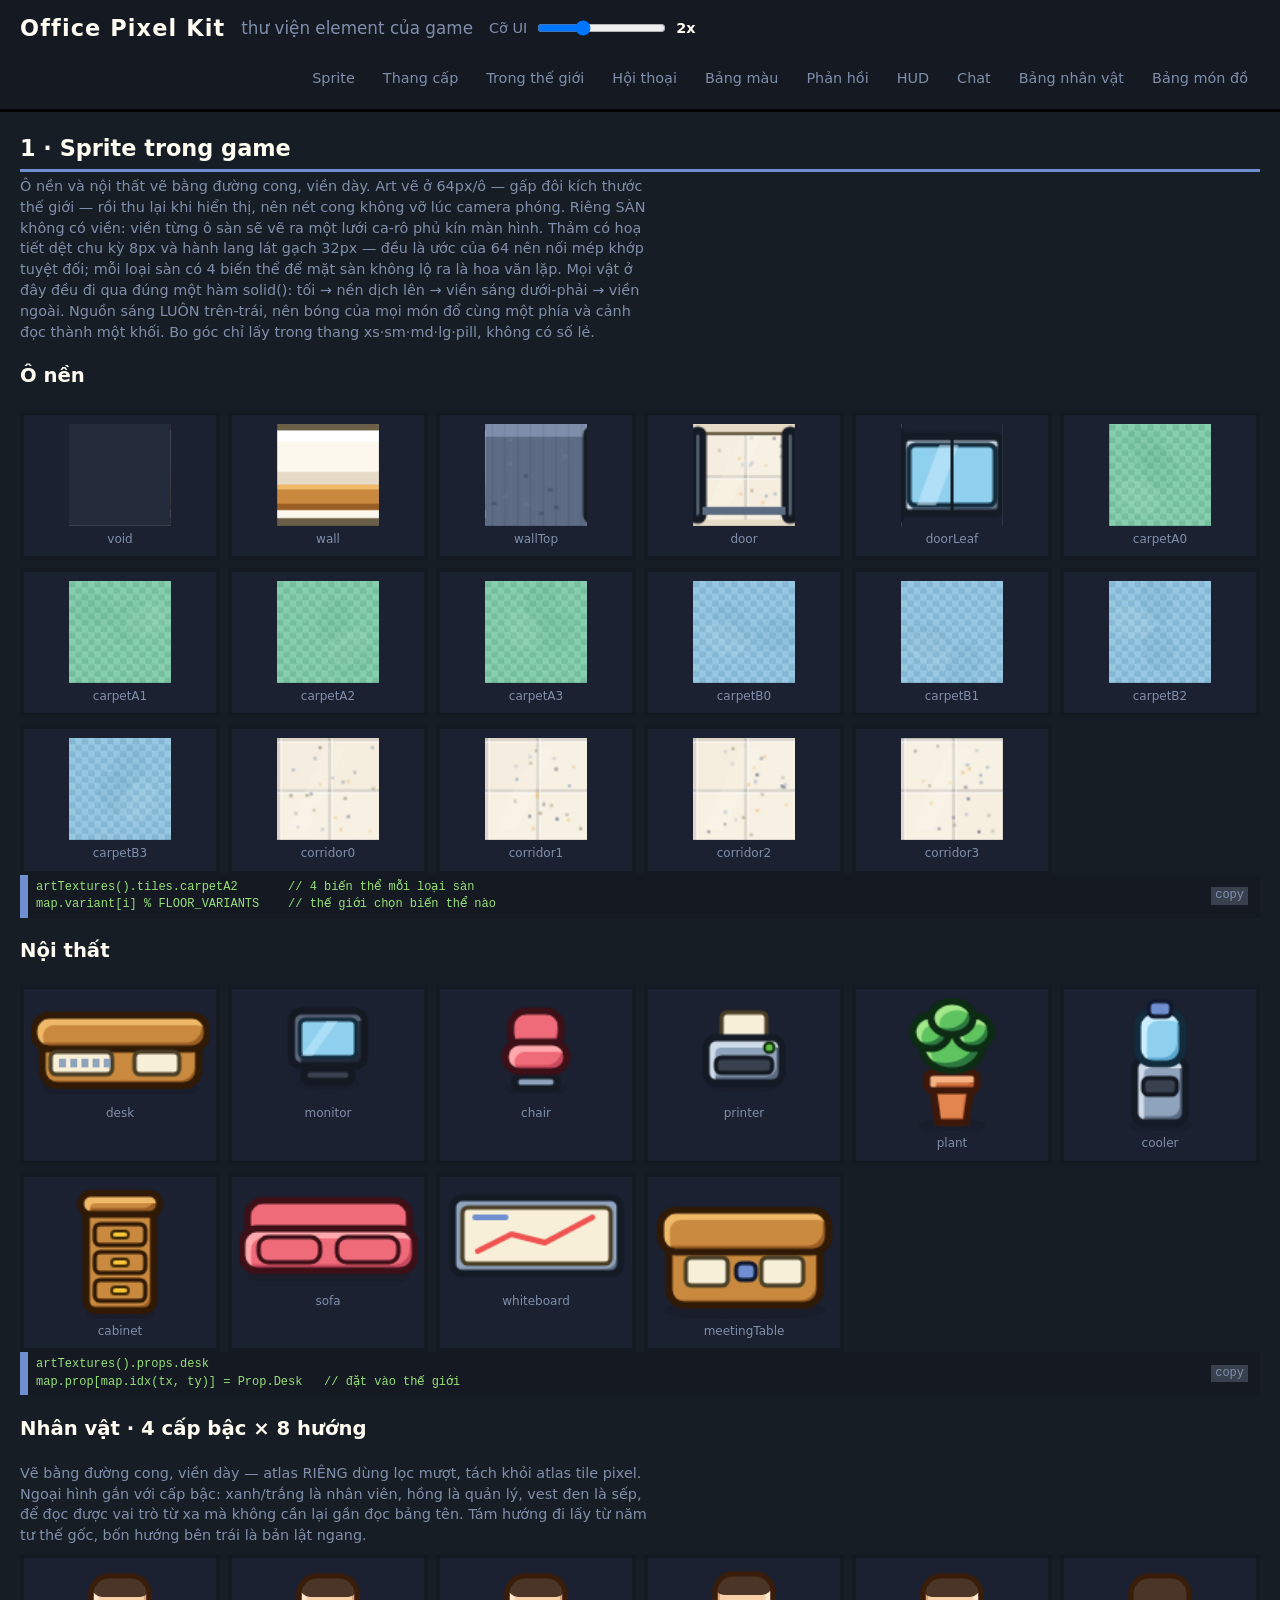
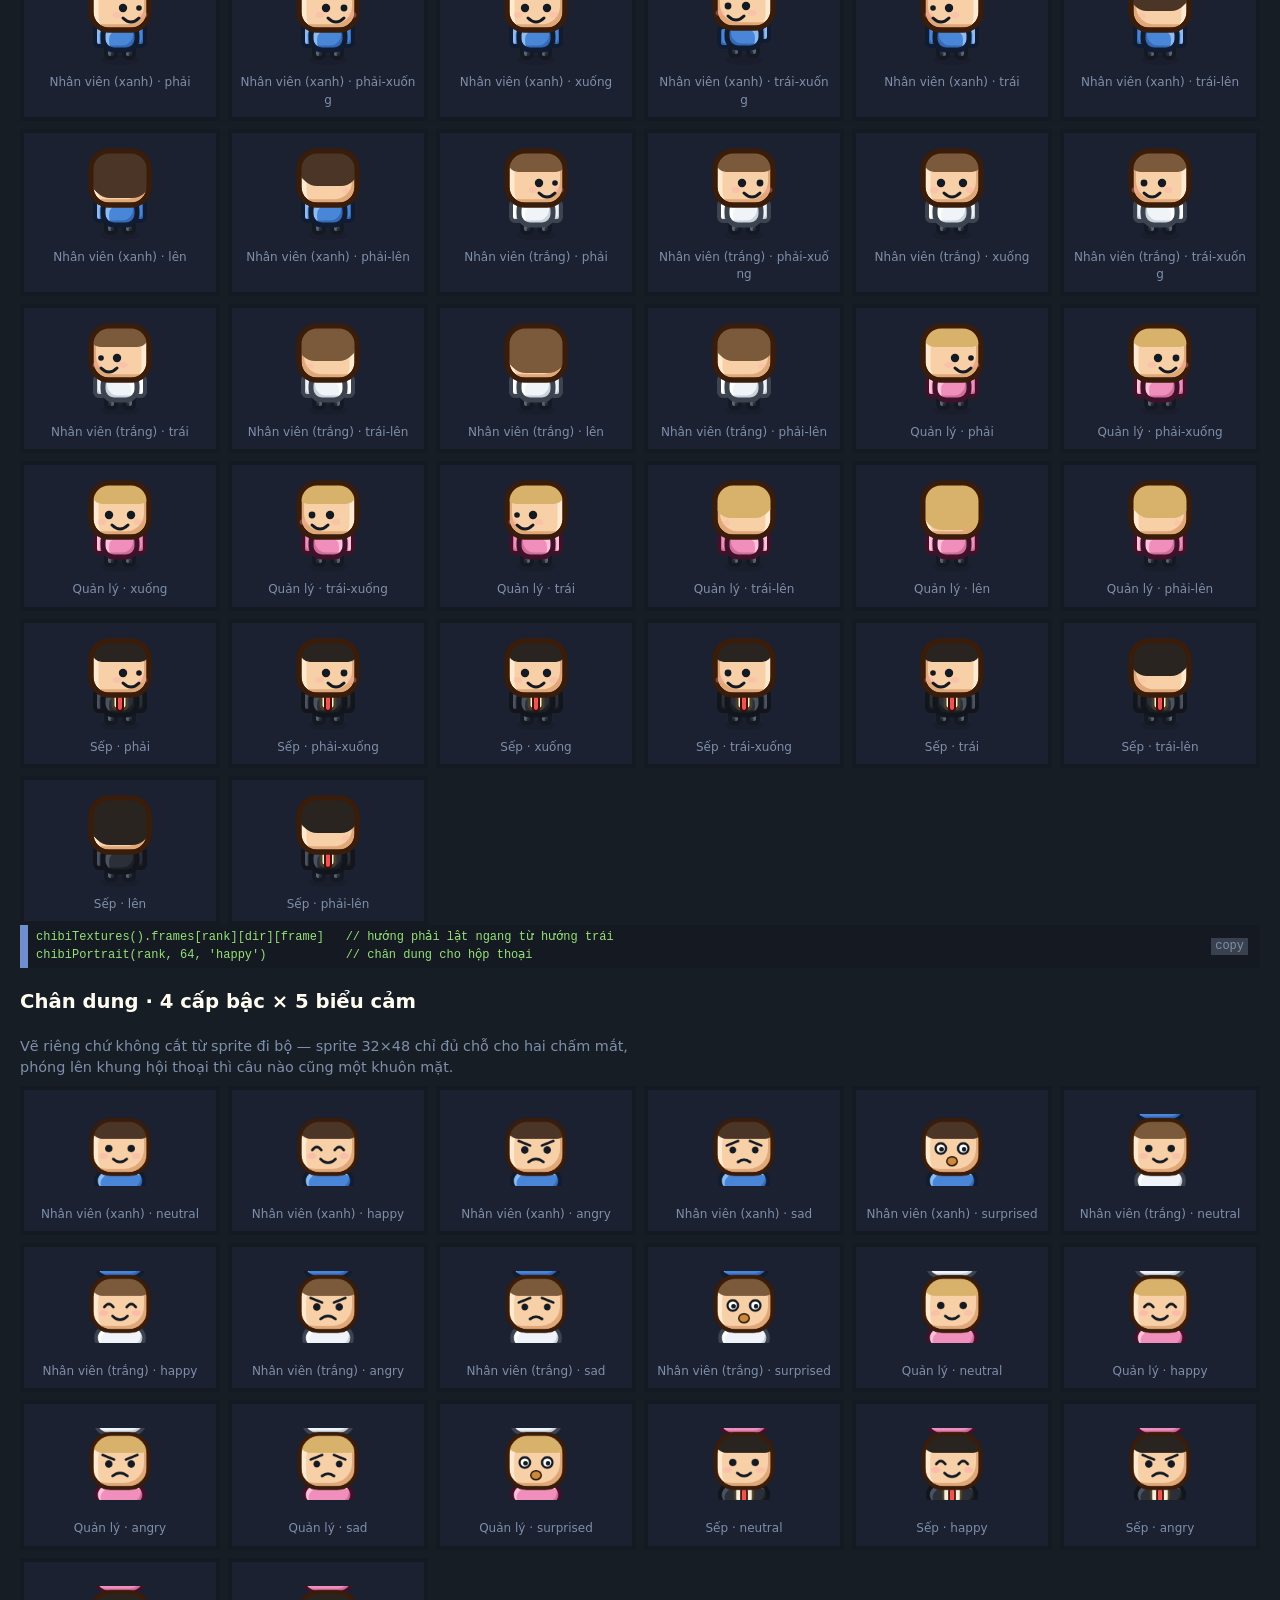
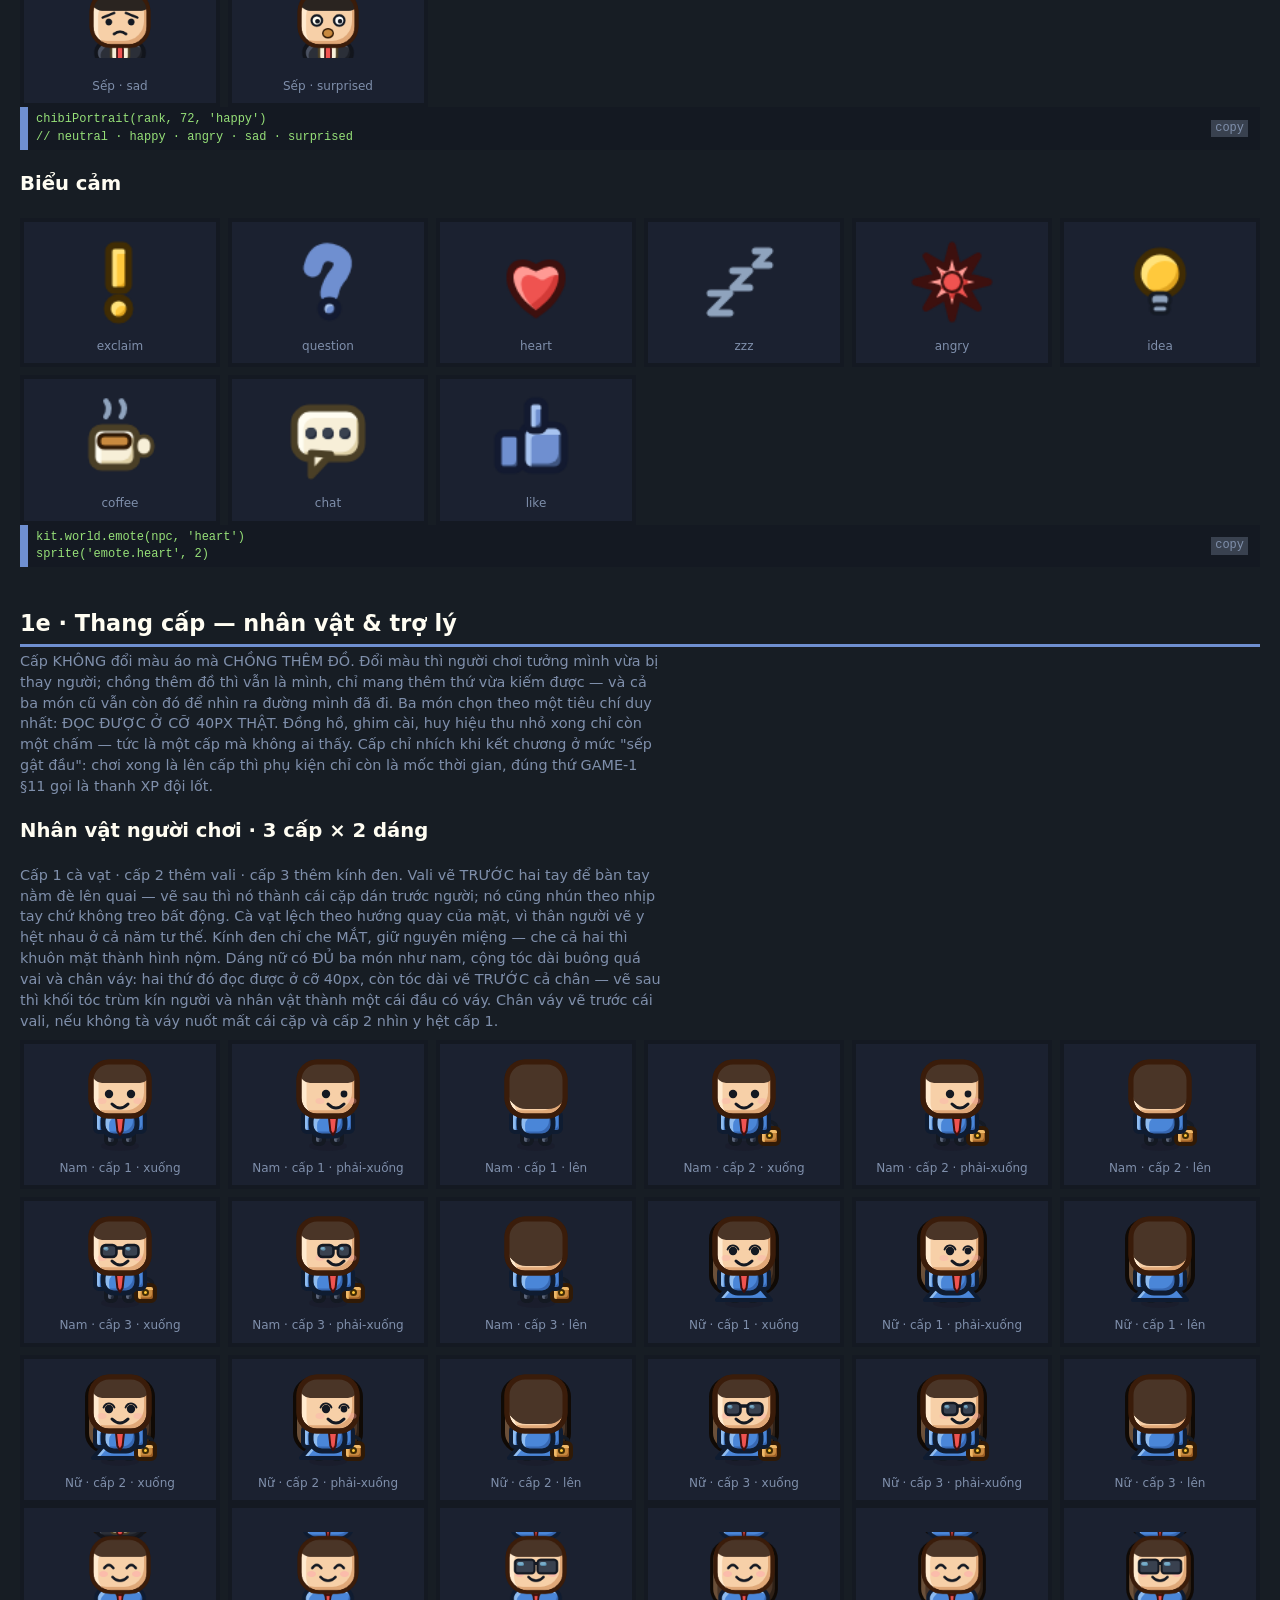
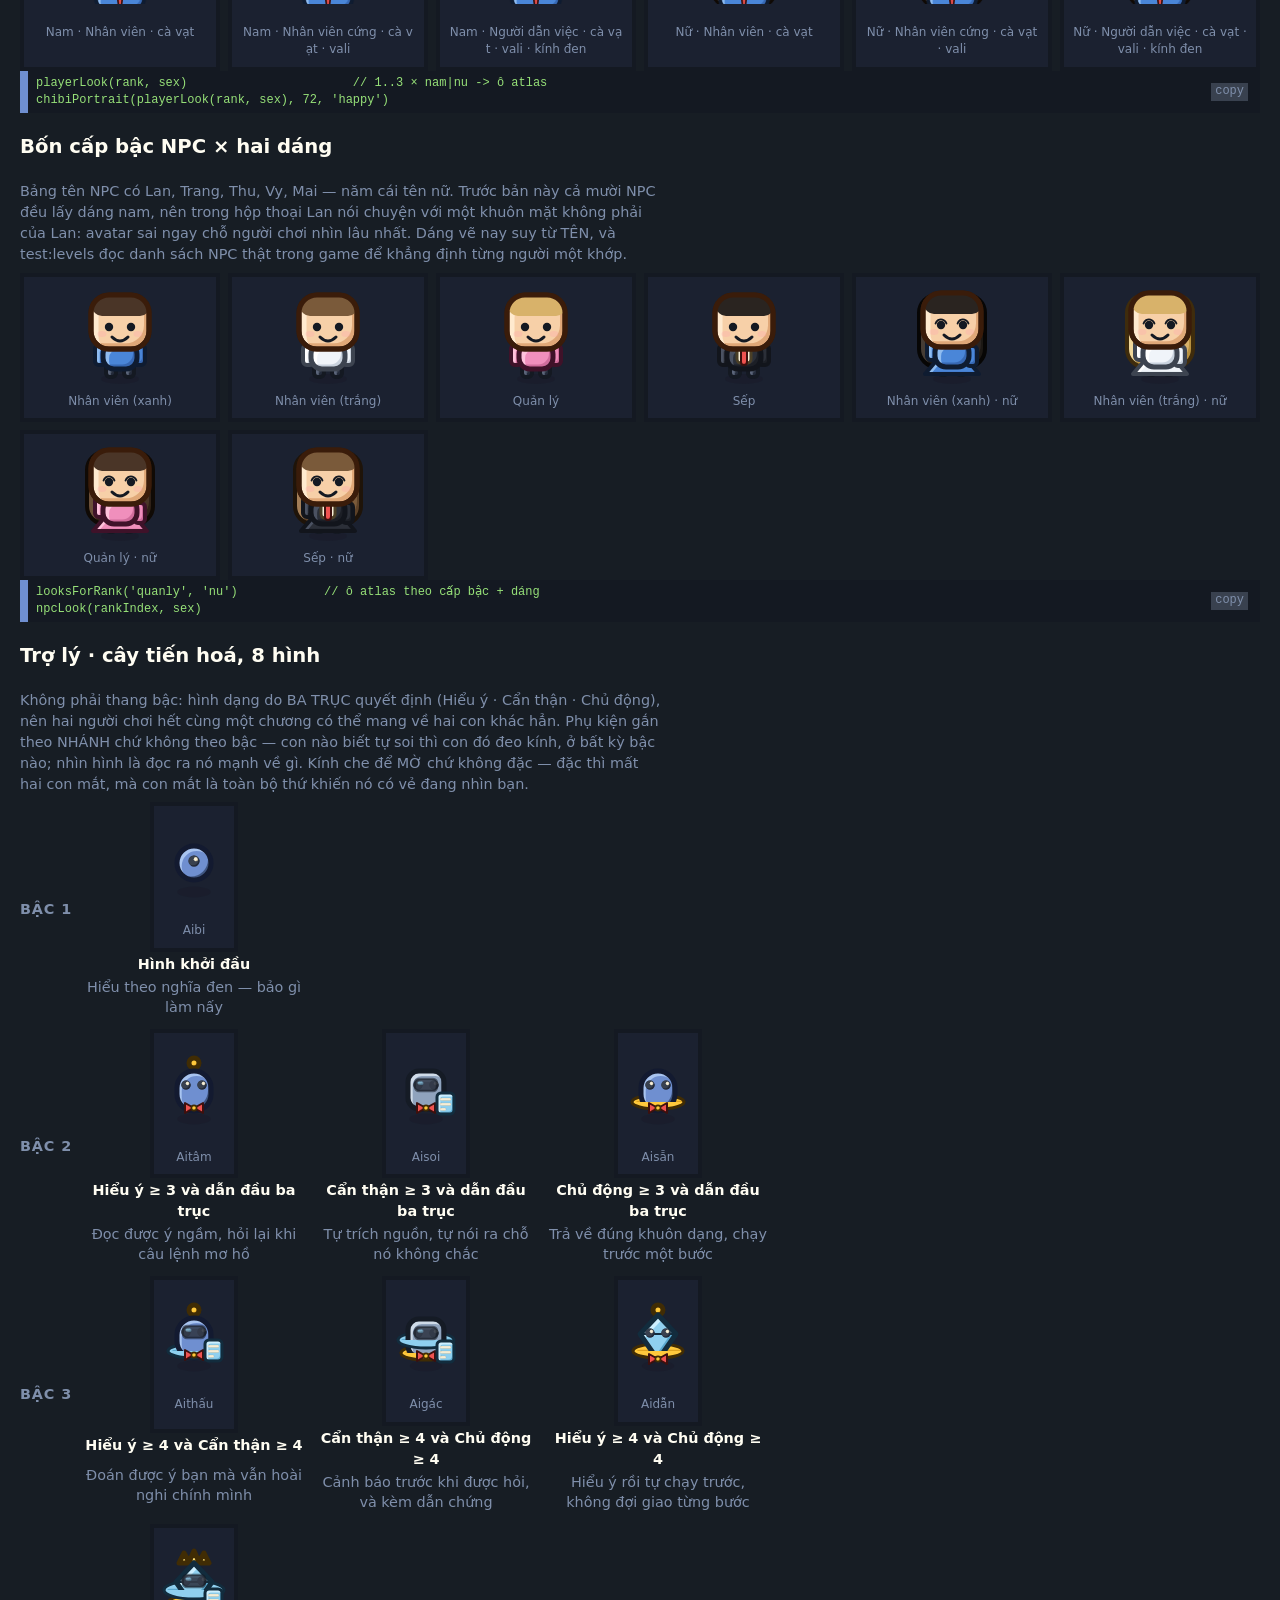
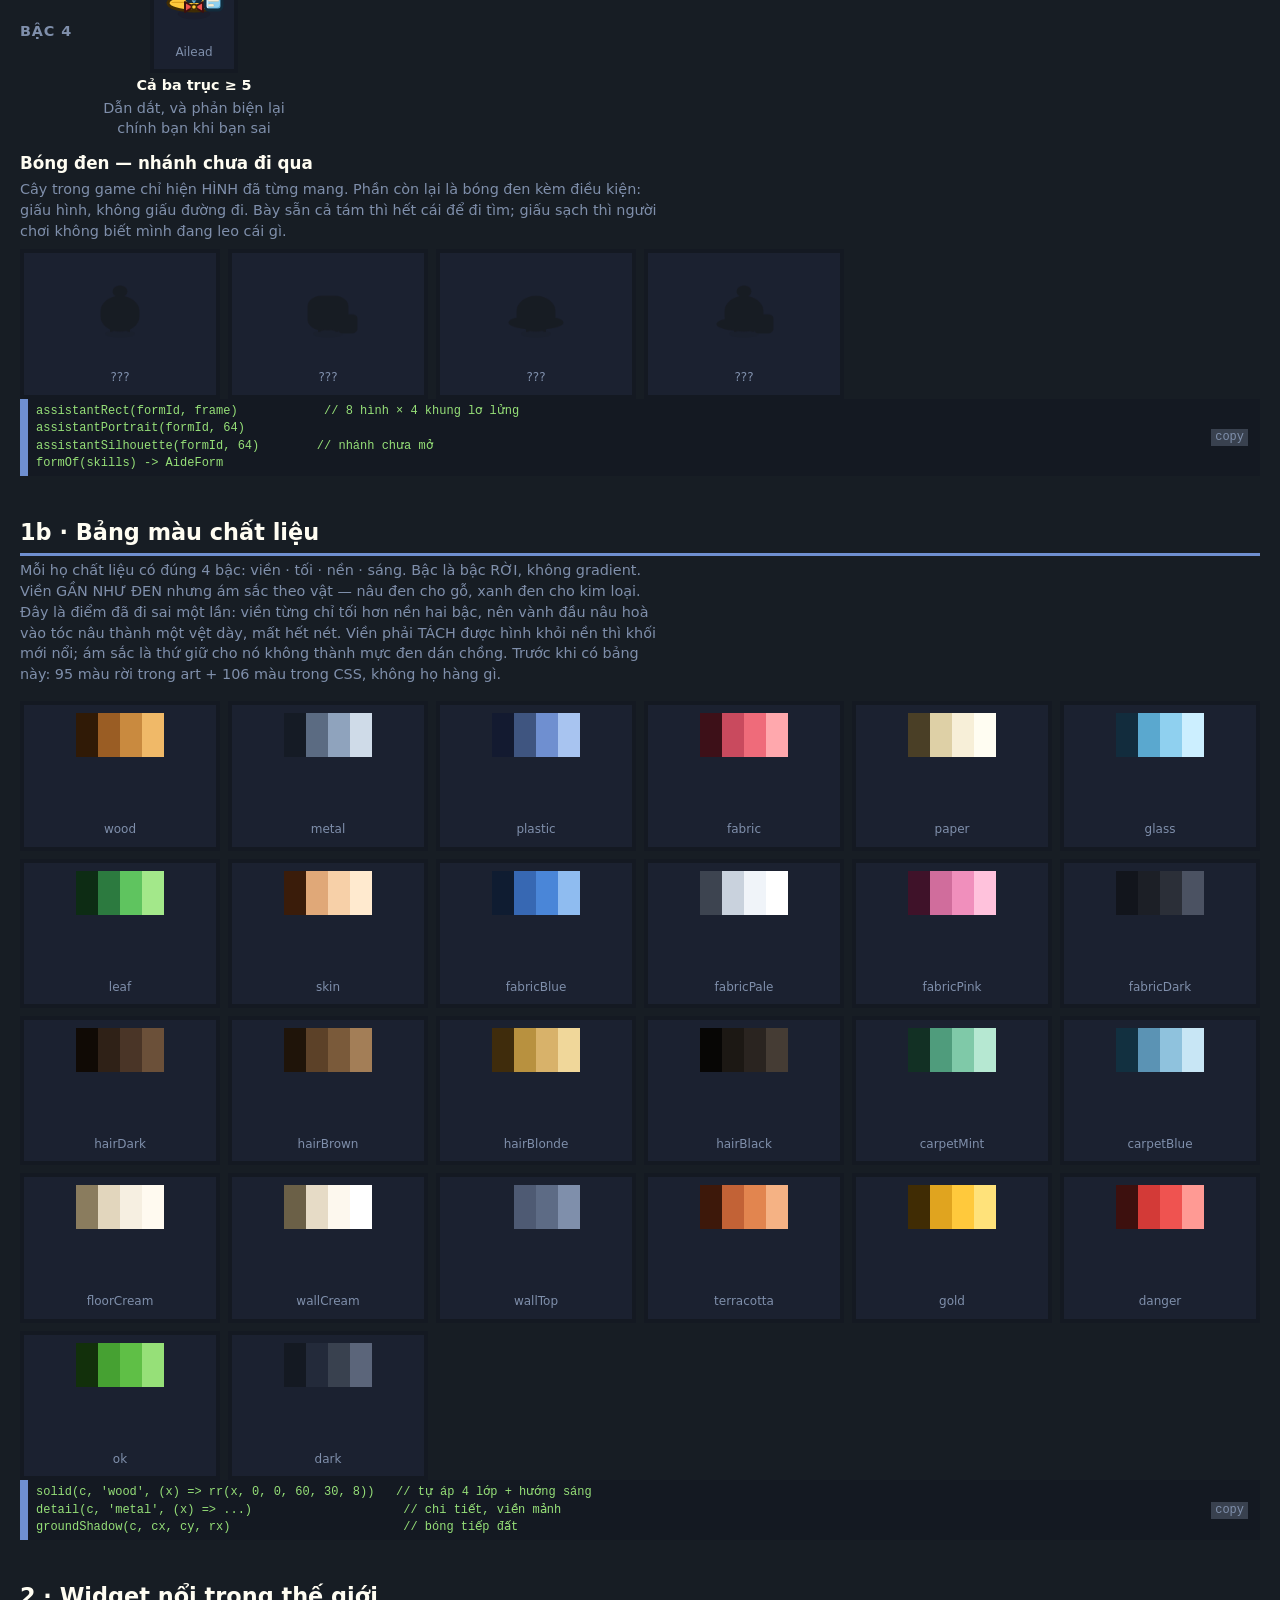
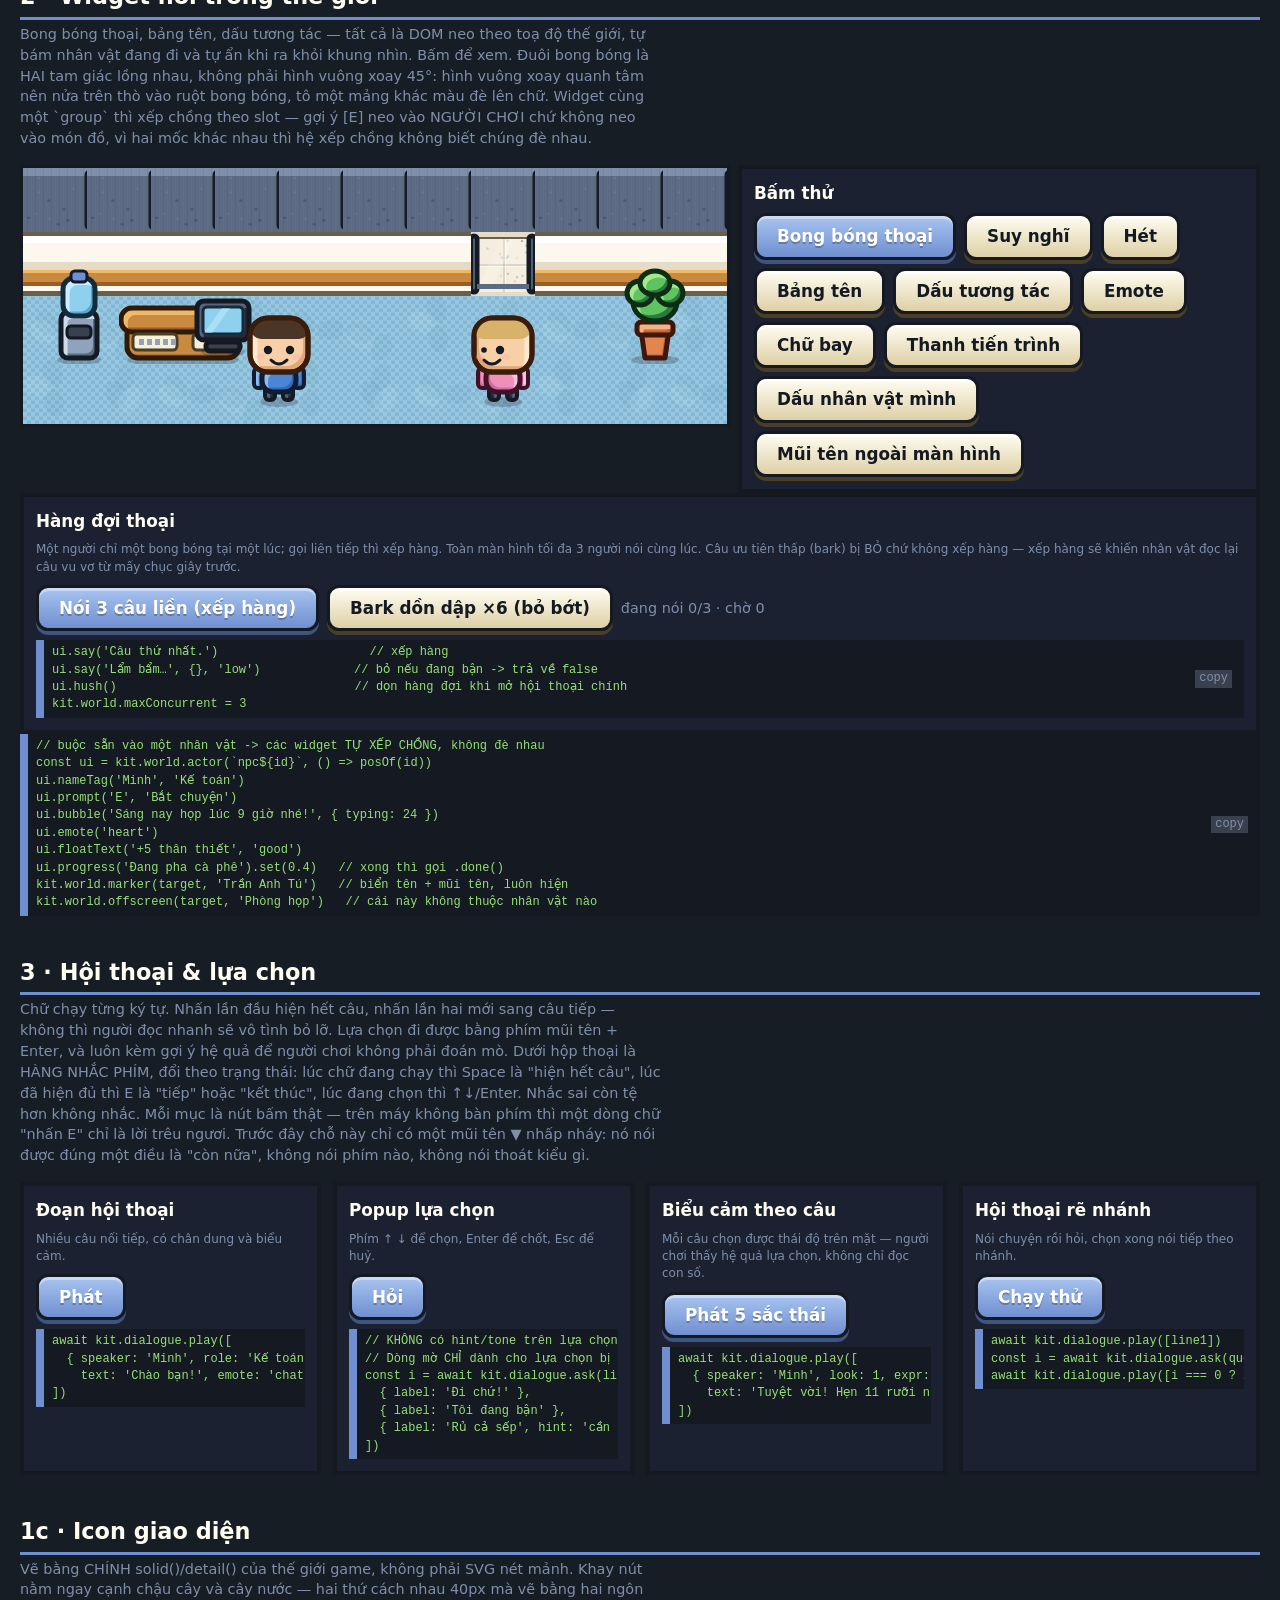
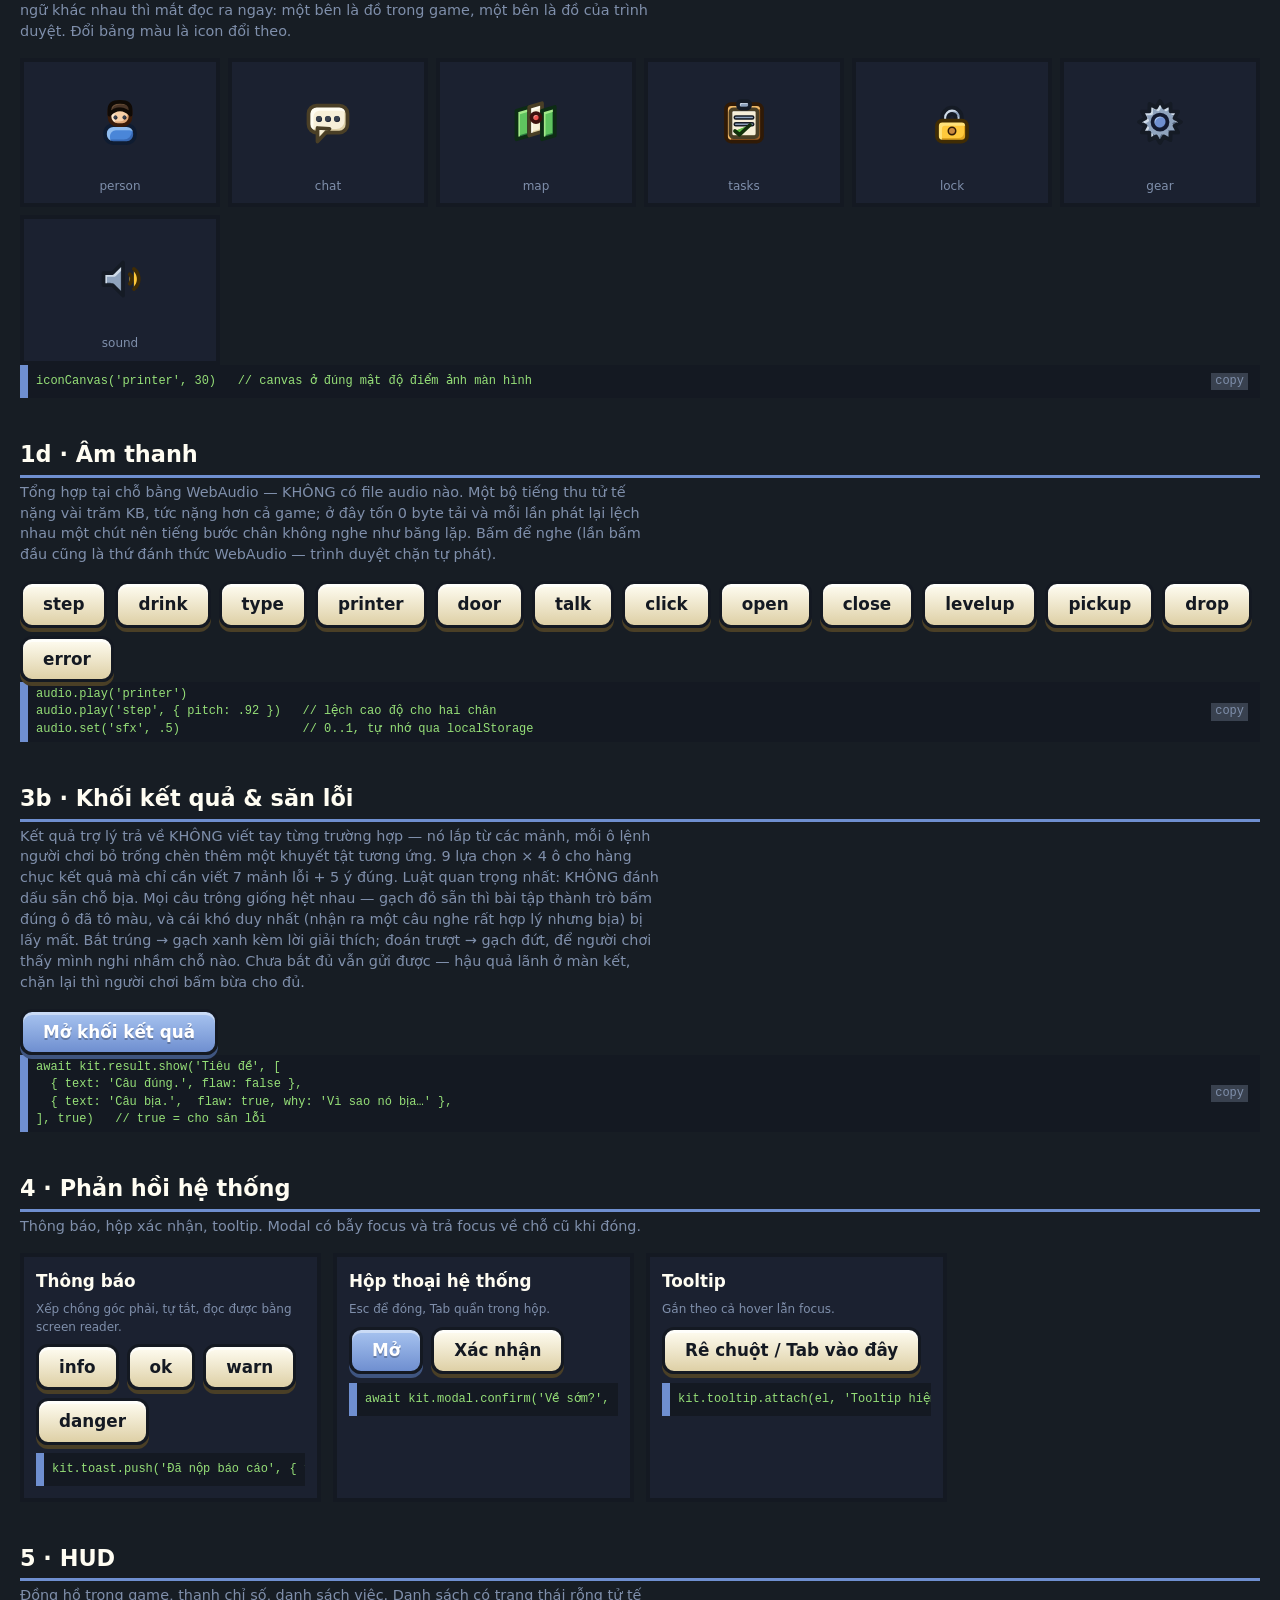
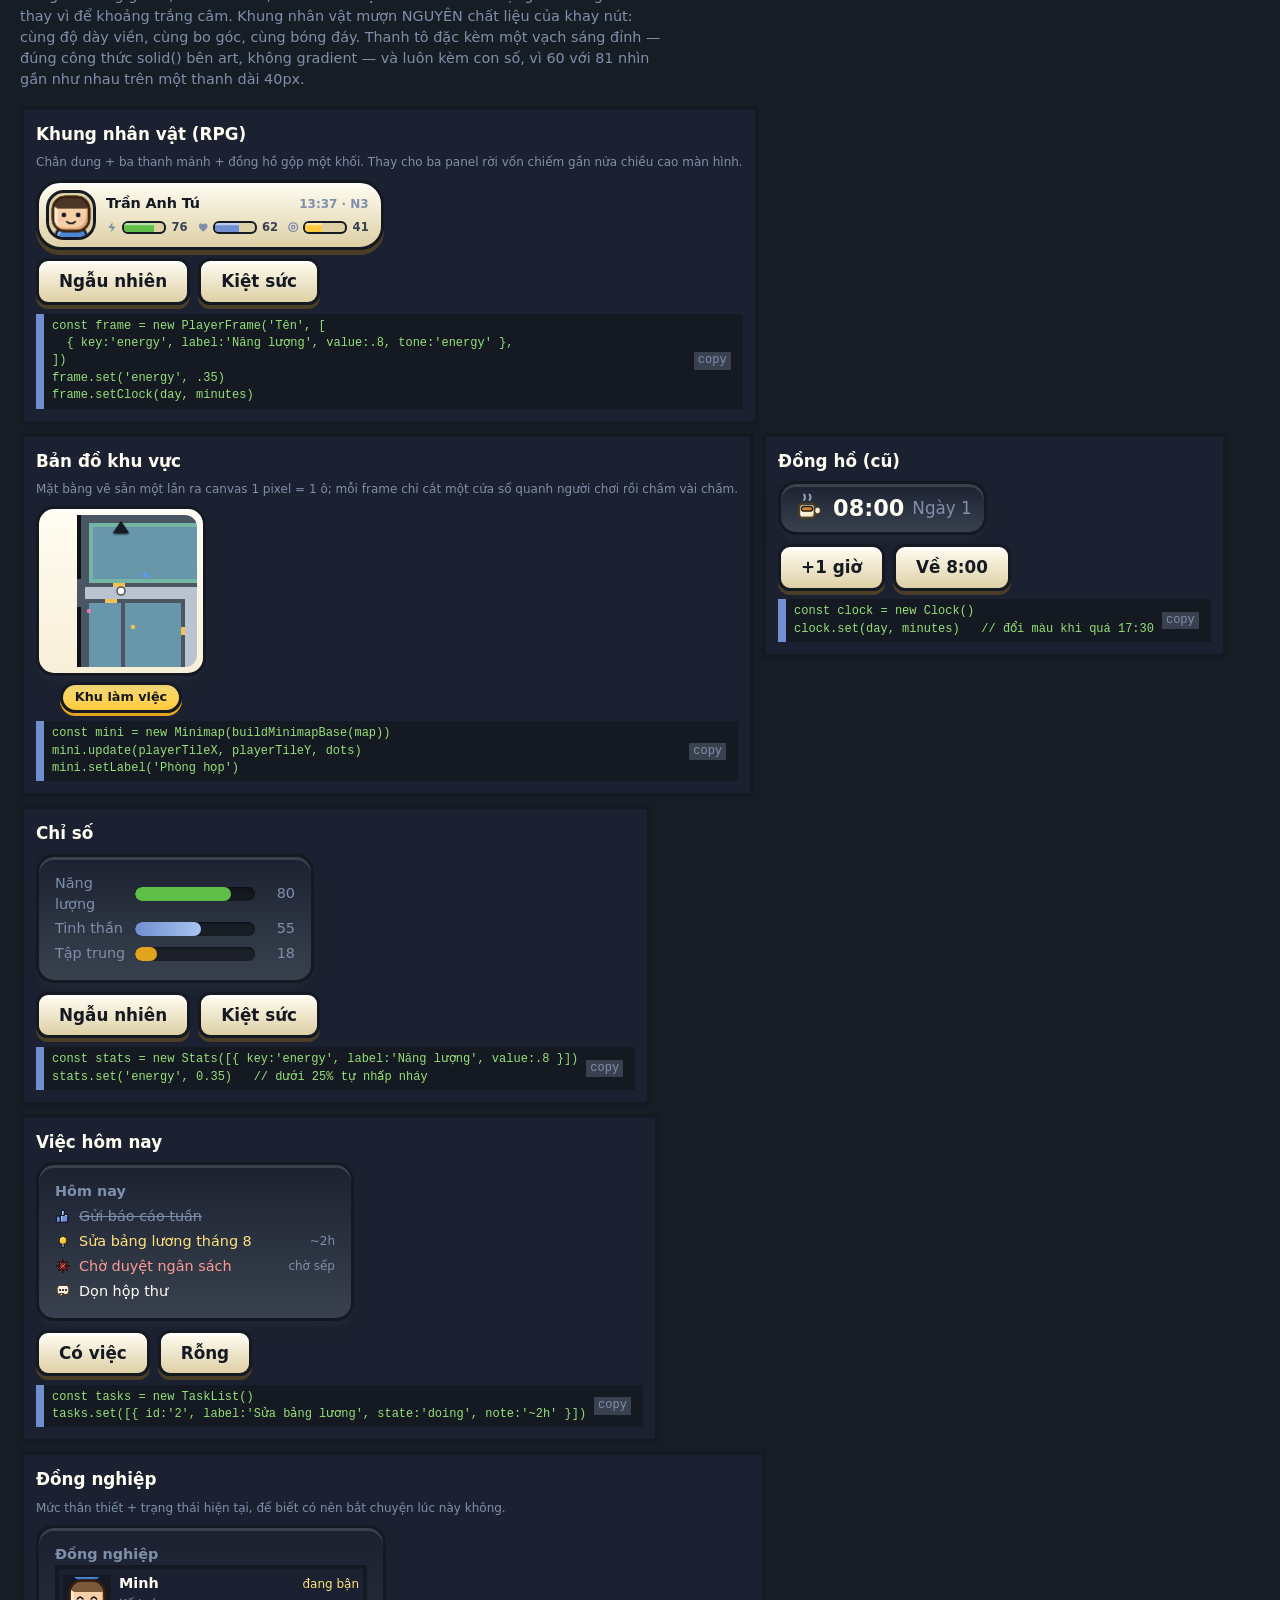
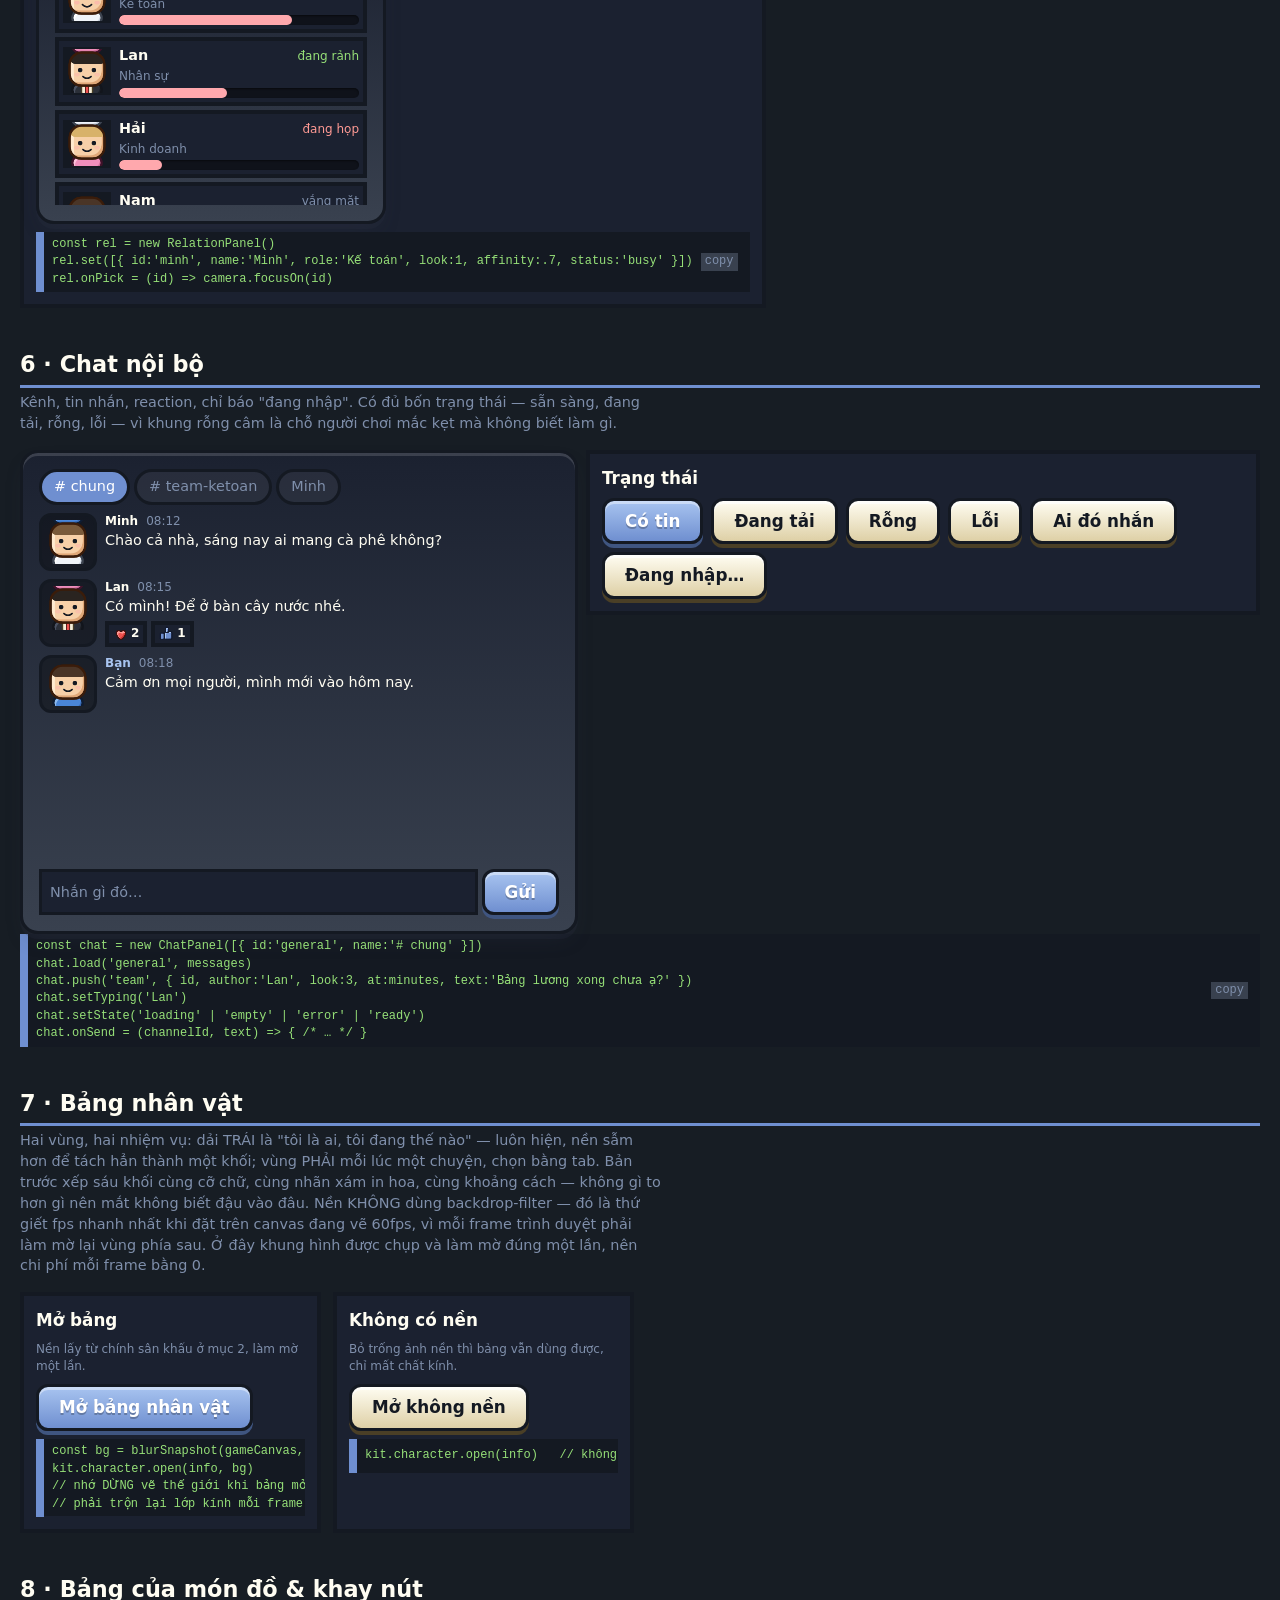
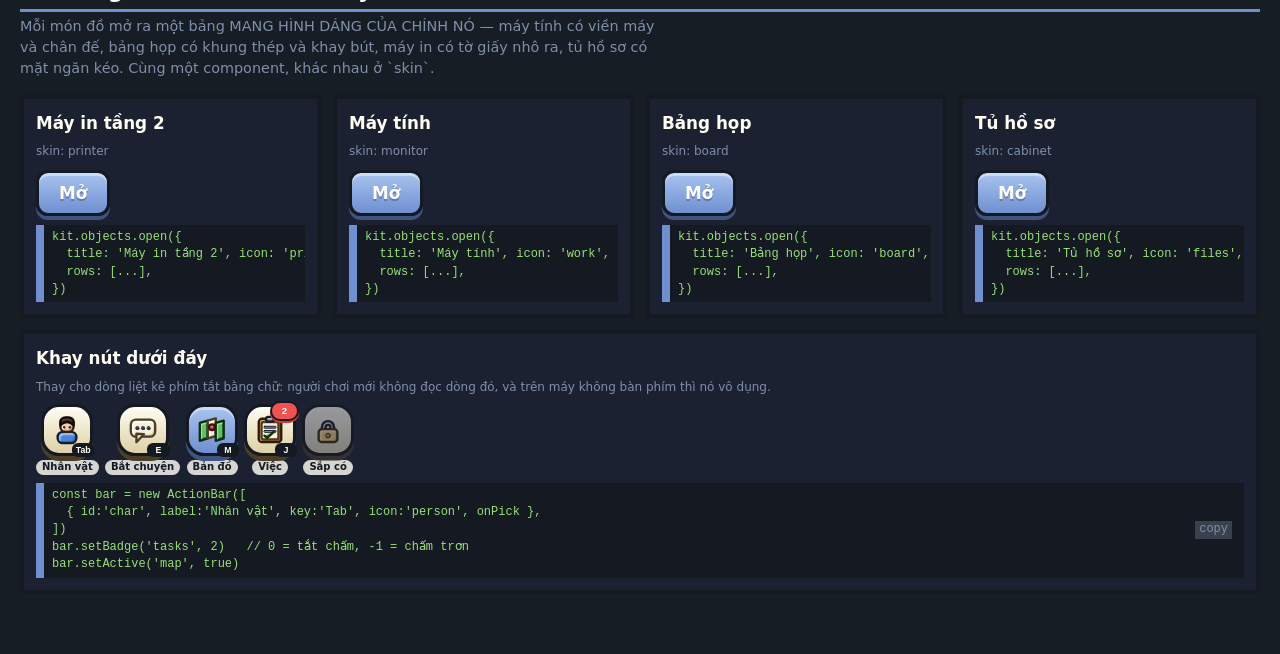
==== kit.html @ 5abe2739 "CỘNG SỰ — bản dựng để chơi thử Kho này chỉ chứa BẢN ĐÃ DỰNG để mở bằng trình duyệt. Mã nguồn, bảng n" ====
<!doctype html>
<meta charset="utf-8">
<title>Office Pixel Kit — thư viện element</title>
<meta name="viewport" content="width=device-width,initial-scale=1">
<script type="module" crossorigin src="/assets/kit-CbfV8px2.js"></script>
<link rel="modulepreload" crossorigin href="/assets/minimapBase-BIV4DZVp.js">
<link rel="stylesheet" crossorigin href="/assets/minimapBase-DHVzjZCs.css">
<link rel="stylesheet" crossorigin href="/assets/kit-0KNjAd8D.css">

<body class="kit k-root"></body>
---- assets/minimapBase-DHVzjZCs.css ----
:root{--ui-scale: 2;--u: calc(2px * var(--ui-scale));--ink: var(--c-dark-line);--ink-2: var(--c-dark-base);--ink-3: var(--c-wallTop-light);--paper: var(--c-paper-light);--paper-2: var(--c-paper-shadow);--surface-d: var(--c-dark-base);--surface-d2: var(--c-wallTop-line);--accent: var(--c-plastic-base);--accent-hi: var(--c-plastic-light);--accent-dim: var(--c-plastic-shadow);--trim: var(--c-wood-base);--carpet: var(--c-carpetMint-base);--wood: var(--c-wood-base);--gold: var(--c-gold-base);--gold-d: var(--c-gold-shadow);--ok: var(--c-ok-base);--ok-d: var(--c-ok-shadow);--warn: var(--c-gold-shadow);--danger: var(--c-danger-base);--danger-d:var(--c-danger-shadow);--info: var(--accent);--btn-under: var(--c-paper-line);--dim-on-dark: var(--c-wallTop-light);--deep: var(--c-dark-line);--ok-light: var(--c-ok-light);--danger-light: var(--c-danger-light);--gold-light: var(--c-gold-light);--bd: 3px;--r-xs: calc(var(--u) * 1.5);--r-sm: calc(var(--u) * 3);--r-md: calc(var(--u) * 4.5);--r-lg: calc(var(--u) * 6);--r-pill: 999px;--radius: var(--r-md);--radius-sm: var(--r-sm);--hair: var(--ink);--lift: inset 0 3px 0 rgba(255, 255, 255, .55);--shadow: 0 5px 0 0 rgba(43, 49, 64, .22), 0 10px 22px -10px rgba(43, 49, 64, .45);--shadow-sm: 0 3px 0 0 rgba(43, 49, 64, .2);--glass-lite: linear-gradient(180deg, rgba(255,255,255,.55), rgba(255,255,255,0) 55%);--glass-dark: linear-gradient(180deg, var(--c-wallTop-line), var(--c-dark-base));--glass-pale: linear-gradient(180deg, var(--c-paper-light), var(--c-paper-base));--font: "Baloo 2", "Nunito", system-ui, -apple-system, "Segoe UI", Roboto, sans-serif;--font-mono: ui-monospace, "DejaVu Sans Mono", "Courier New", monospace;--fs-sm: calc(var(--u) * 3.6);--fs: calc(var(--u) * 4.2);--fs-lg: calc(var(--u) * 5.6);--z-world: 10;--z-hud: 20;--z-panel: 30;--z-modal: 40;--z-over: 45;--z-toast: 50}.k-root{font-family:var(--font);font-size:var(--fs);color:var(--ink);line-height:1.45}.k-panel{background:var(--glass-pale);border:var(--bd) solid var(--ink);border-radius:var(--radius);box-shadow:var(--lift),var(--shadow);padding:calc(var(--u) * 4);color:var(--ink)}.k-panel--dark{background:var(--glass-dark);border-color:var(--ink);box-shadow:inset 0 3px #ffffff24,var(--shadow);color:var(--paper)}.k-notch{border-radius:var(--radius)}.k-title{font-size:var(--fs-lg);font-weight:700;letter-spacing:.04em}.k-dim{color:var(--ink-3)}.k-panel--dark .k-dim{color:var(--dim-on-dark)}.k-btn{font:inherit;font-size:var(--fs);font-weight:700;padding:calc(var(--u) * 2) calc(var(--u) * 5);background:linear-gradient(180deg,var(--c-paper-light),var(--paper-2));color:var(--ink);border:var(--bd) solid var(--ink);border-radius:var(--radius-sm);box-shadow:inset 0 3px #ffffffb3,0 4px 0 0 var(--btn-under);cursor:pointer;transition:transform .08s cubic-bezier(.2,.8,.3,1),box-shadow .08s,filter .12s}.k-btn:hover{filter:brightness(1.03)}.k-btn:active{transform:translateY(4px);box-shadow:inset 0 3px #ffffff80}.k-btn--primary{background:linear-gradient(180deg,var(--accent-hi),var(--accent));color:#fff;text-shadow:0 2px 0 rgba(43,49,64,.35);box-shadow:inset 0 3px #fff6,0 4px 0 0 var(--accent-dim)}.k-btn--ok{background:linear-gradient(180deg,var(--ok-light),var(--ok));color:#fff;text-shadow:0 2px 0 rgba(43,49,64,.35);box-shadow:inset 0 3px #fff6,0 4px 0 0 var(--ok-d)}.k-btn--ghost{background:transparent;box-shadow:none;border-color:var(--ink-3)}.k-btn[disabled]{opacity:.45;cursor:not-allowed;transform:none}.k-dot{position:absolute;top:calc(var(--u) * -1.5);right:calc(var(--u) * -1.5);min-width:calc(var(--u) * 5);height:calc(var(--u) * 5);padding:0 calc(var(--u) * 1.2);display:grid;place-items:center;background:var(--danger);color:#fff;font-size:calc(var(--u) * 3);font-weight:700;line-height:1;border:calc(var(--u) * .8) solid var(--ink);border-radius:var(--r-lg);box-shadow:0 2px 0 0 var(--danger-d)}.k-dot[hidden]{display:none}:where(.k-root) :focus-visible{outline:var(--bd) solid var(--warn);outline-offset:var(--u)}.k-sprite{display:inline-block;background-repeat:no-repeat;vertical-align:middle}.k-key{display:inline-grid;place-items:center;min-width:calc(var(--u) * 8);height:calc(var(--u) * 8);padding:0 calc(var(--u) * 1.5);font-family:var(--font-mono);font-size:calc(var(--u) * 3.4);font-weight:700;background:linear-gradient(180deg,var(--c-paper-light),var(--paper-2));color:var(--ink);border:calc(var(--u) * .9) solid var(--ink);border-radius:var(--r-sm);box-shadow:0 2px 0 0 var(--btn-under)}.k-scroll{overflow-y:auto;scrollbar-width:thin;scrollbar-color:var(--ink-3) transparent}.k-scroll::-webkit-scrollbar{width:calc(var(--u) * 3)}.k-scroll::-webkit-scrollbar-track{background:#0000002e}.k-scroll::-webkit-scrollbar-thumb{background:var(--ink-3);border:var(--u) solid transparent;background-clip:padding-box;border-radius:var(--r-lg)}.k-scroll::-webkit-scrollbar-thumb:hover{background:var(--ink-2)}.k-panel--dark .k-scroll::-webkit-scrollbar-thumb{background:var(--dim-on-dark)}@keyframes k-pop{0%{transform:translateY(calc(var(--u) * 2)) scale(.96);opacity:0}to{transform:none;opacity:1}}@keyframes k-bob{0%,to{transform:translateY(0)}50%{transform:translateY(calc(var(--u) * -1))}}@keyframes k-fadeup{0%{transform:translateY(0);opacity:1}to{transform:translateY(calc(var(--u) * -10));opacity:0}}@keyframes k-pulse{0%,to{opacity:.35}50%{opacity:.9}}@keyframes k-blink{0%,to{opacity:1}50%{opacity:.25}}@media(prefers-reduced-motion:reduce){.k-root *,.k-root *:before,.k-root *:after{animation-duration:.001ms!important;animation-iteration-count:1!important;transition-duration:.001ms!important}}.k-bubble{position:relative;max-width:calc(var(--u) * 92);padding:calc(var(--u) * 2.5) calc(var(--u) * 4);background:var(--glass-lite),var(--glass-pale);border:var(--bd) solid var(--ink);border-radius:var(--r-md);box-shadow:inset 0 1px #fffc,var(--shadow-sm);font-size:var(--fs-sm);line-height:1.4;white-space:pre-wrap;animation:k-pop .16s cubic-bezier(.2,.8,.3,1)}.k-bubble:before,.k-bubble:after{content:"";position:absolute;left:50%;width:0;height:0;transform:translate(-50%)}.k-bubble:before{bottom:calc(var(--u) * -3.4);border-left:calc(var(--u) * 3.3) solid transparent;border-right:calc(var(--u) * 3.3) solid transparent;border-top:calc(var(--u) * 3.4) solid var(--ink)}.k-bubble:after{bottom:calc(var(--u) * -2.5);border-left:calc(var(--u) * 2.5) solid transparent;border-right:calc(var(--u) * 2.5) solid transparent;border-top:calc(var(--u) * 2.5) solid var(--c-paper-base)}.k-bubble--shout{background:var(--glass-lite),linear-gradient(180deg,var(--c-paper-light),var(--gold-light));font-weight:650}.k-bubble--shout:after{border-top-color:var(--gold-light)}.k-bubble--think{border-style:dashed}.k-bubble--think:before{display:none}.k-bubble--think:after{width:calc(var(--u) * 2.5);height:calc(var(--u) * 2.5);border:var(--bd) solid var(--ink);border-radius:50%;background:var(--c-paper-base);bottom:calc(var(--u) * -4);box-shadow:calc(var(--u) * -2) calc(var(--u) * 3) 0 calc(var(--u) * -.8) var(--ink)}.k-bubble.is-out{animation:k-pop .16s steps(3) reverse}.k-bubble__text{display:block}.k-nametag{display:flex;align-items:baseline;gap:calc(var(--u) * 2);padding:calc(var(--u) * 1) calc(var(--u) * 3);background:var(--paper);color:var(--ink);border:var(--bd) solid var(--ink);border-radius:var(--r-lg);box-shadow:0 3px #2b314040;font-size:var(--fs-sm);font-weight:700;white-space:nowrap}.k-nametag__role{font-size:calc(var(--u) * 3.2);color:var(--ink-3);font-weight:600}.k-prompt{display:flex;align-items:center;gap:calc(var(--u) * 1.25);padding:calc(var(--u) * .9) calc(var(--u) * 1.75) calc(var(--u) * .9) calc(var(--u) * .9);background:var(--glass-pale);color:var(--ink-2);border:calc(var(--u) * .5) solid var(--ink);border-radius:var(--r-md);box-shadow:0 2px 0 0 var(--btn-under);font-size:calc(var(--u) * 2.9);font-weight:700;white-space:nowrap;animation:k-bob 1.6s ease-in-out infinite}.k-prompt .k-key{min-width:calc(var(--u) * 5.4);height:calc(var(--u) * 5.4);padding:0 calc(var(--u) * 1);font-size:calc(var(--u) * 2.7);border-width:calc(var(--u) * .5);box-shadow:none}.k-emote{display:grid;place-items:center;width:calc(var(--u) * 11);height:calc(var(--u) * 11);background:var(--paper);border:var(--bd) solid var(--ink);border-radius:50%;box-shadow:0 3px #2b314040;animation:k-pop .18s cubic-bezier(.2,.8,.3,1)}.k-emote.is-out{animation:k-pop .18s steps(3) reverse}.k-float{font-size:var(--fs);font-weight:700;white-space:nowrap;text-shadow:0 var(--u) 0 rgba(20,26,32,.5);animation:k-fadeup 1.1s linear forwards}.k-float--good{color:var(--ok-light)}.k-float--bad{color:var(--danger-light)}.k-float--info{color:var(--gold-light)}.k-offscreen{display:flex;flex-direction:column;align-items:center;gap:var(--u)}.k-offscreen__arrow{width:0;height:0;border-left:calc(var(--u) * 3) solid transparent;border-right:calc(var(--u) * 3) solid transparent;border-bottom:calc(var(--u) * 5) solid var(--warn);transform:rotate(calc(var(--angle, 0rad) + 90deg))}.k-offscreen__label{padding:0 var(--u);font-size:calc(var(--u) * 3);background:var(--surface-d);color:var(--paper);white-space:nowrap}.k-wprog{display:flex;flex-direction:column;align-items:center;gap:calc(var(--u) * 1.2);animation:k-pop .16s cubic-bezier(.2,.8,.3,1)}.k-wprog.is-out{animation:k-pop .2s cubic-bezier(.2,.8,.3,1) reverse}.k-wprog__label{padding:calc(var(--u) * .6) calc(var(--u) * 2.5);font-size:calc(var(--u) * 3.2);font-weight:800;white-space:nowrap;background:var(--paper);color:var(--ink);border:calc(var(--u) * .7) solid var(--ink);border-radius:var(--r-lg);box-shadow:0 calc(var(--u) * .7) 0 0 #2b314040}.k-wprog__track{display:block;width:calc(var(--u) * 26);height:calc(var(--u) * 4.5);background:var(--c-paper-shadow);border:calc(var(--u) * .8) solid var(--ink);border-radius:var(--r-lg);overflow:hidden;box-shadow:0 calc(var(--u) * .7) 0 0 #2b314040}.k-wprog__fill{display:block;height:100%;width:0;border-radius:var(--r-lg);background:linear-gradient(90deg,var(--accent-dim),var(--accent-hi));transition:width .12s linear}.k-wprog.is-done .k-wprog__fill{background:linear-gradient(90deg,var(--ok-d),var(--ok-light))}.k-wprog.is-done .k-wprog__label{background:linear-gradient(180deg,var(--ok-light),var(--ok));color:#fff;box-shadow:0 calc(var(--u) * .7) 0 0 var(--ok-d)}.k-dlg{position:fixed;left:50%;bottom:calc(var(--u) * 4);transform:translate(-50%);will-change:transform;width:min(92vw,calc(var(--u) * 200));z-index:var(--z-panel);display:flex;flex-direction:column;gap:calc(var(--u) * 2)}.k-dlg[hidden]{display:none}.k-dlg__box{display:flex;gap:calc(var(--u) * 3);cursor:pointer;animation:k-pop .14s steps(3)}.k-dlg__side{position:relative;flex:0 0 auto}.k-dlg__portrait{display:grid;place-items:center;padding:calc(var(--u) * 1.5);background:linear-gradient(180deg,#5b9bff38,#5b9bff0f);border:var(--bd) solid rgba(47,95,168,.35);border-radius:var(--radius-sm)}.k-dlg__portrait canvas{border-radius:var(--r-xs)}.k-dlg__portrait canvas{display:block}.k-dlg__emote{position:absolute;top:calc(var(--u) * -3);right:calc(var(--u) * -3)}.k-dlg__body{flex:1 1 auto;min-width:0;position:relative}.k-dlg__head{display:flex;align-items:baseline;gap:calc(var(--u) * 2);margin-bottom:var(--u)}.k-dlg__name{font-size:var(--fs-lg);font-weight:650;letter-spacing:-.01em;color:var(--accent)}.k-dlg__role{font-size:var(--fs-sm)}.k-dlg__text{margin:0;min-height:calc(var(--u) * 9);white-space:pre-wrap}.k-dlg__foot{display:flex;align-items:center;gap:calc(var(--u) * 2);margin-top:calc(var(--u) * 2);padding-top:calc(var(--u) * 1.5);border-top:2px solid var(--stroke-soft)}.k-dlg__cta{display:flex;flex-wrap:wrap;gap:calc(var(--u) * 1.5)}.k-dlg__cta-btn{display:inline-flex;align-items:center;gap:calc(var(--u) * 1.2);padding:calc(var(--u) * .8) calc(var(--u) * 2) calc(var(--u) * .8) calc(var(--u) * .8);border:2px solid transparent;border-radius:var(--r-sm);background:none;color:var(--ink-3);font:inherit;font-size:calc(var(--u) * 2.9);font-weight:700;cursor:pointer}.k-dlg__cta-btn:hover{background:var(--c-paper-shadow);color:var(--ink)}.k-dlg__cta-btn.is-primary{color:var(--ink)}.k-dlg__cta-key{display:inline-grid;place-items:center;min-width:calc(var(--u) * 5.5);padding:0 calc(var(--u) * 1.2);line-height:calc(var(--u) * 4.6);border:2px solid var(--ink);border-radius:var(--r-xs);background:var(--c-paper-light);color:var(--ink);font-size:calc(var(--u) * 2.6)}.k-dlg__cta-btn.is-primary .k-dlg__cta-key{background:var(--gold);box-shadow:0 2px 0 0 var(--gold-d)}.k-dlg__cta-btn.is-primary:active .k-dlg__cta-key{transform:translateY(2px);box-shadow:none}.k-dlg__next{margin-left:auto;color:var(--accent);animation:k-blink .9s steps(2) infinite}.k-choices{display:flex;flex-direction:column;gap:var(--u)}.k-choices:empty{display:none}.k-choice{display:flex;align-items:baseline;gap:calc(var(--u) * 2);width:100%;text-align:left;font:inherit;font-weight:500;padding:calc(var(--u) * 2.5) calc(var(--u) * 4);background:var(--glass-pale);color:var(--ink);border:var(--bd) solid var(--ink);border-radius:var(--radius-sm);box-shadow:var(--lift),0 4px 0 0 var(--btn-under);cursor:pointer;transition:transform .1s cubic-bezier(.2,.8,.3,1),background .12s,box-shadow .12s}.k-choice[aria-selected=true]{background:linear-gradient(180deg,var(--accent-hi),var(--accent));color:#fff;text-shadow:0 2px 0 rgba(43,49,64,.35);transform:translate(calc(var(--u) * 2));box-shadow:var(--lift),0 4px 0 0 var(--accent-dim)}.k-choice[aria-selected=true] .k-choice__hint{color:var(--c-glass-base)}.k-choice[aria-selected=true]:before{content:"▸ "}.k-choice[disabled]{opacity:.45;cursor:not-allowed}.k-choice__label{flex:1 1 auto}.k-choice__hint{flex:0 0 auto;font-size:var(--fs-sm);color:var(--ink-3)}.k-toasts{position:fixed;top:calc(var(--u) * 4);right:calc(var(--u) * 4);will-change:transform;transition:top .15s;display:flex;flex-direction:column;gap:calc(var(--u) * 2);z-index:var(--z-toast);pointer-events:none}.k-toast{display:flex;align-items:center;gap:calc(var(--u) * 2.5);padding:calc(var(--u) * 2.5) calc(var(--u) * 4);background:var(--glass-pale);color:var(--ink);border:var(--bd) solid var(--ink);border-left-width:calc(var(--u) * 3);border-left-color:var(--accent);border-radius:var(--radius-sm);box-shadow:var(--lift),var(--shadow);font-size:var(--fs-sm);font-weight:700;animation:k-pop .18s cubic-bezier(.2,.8,.3,1)}.k-toast--ok{border-left-color:var(--ok)}.k-toast--warn{border-left-color:var(--warn)}.k-toast--danger{border-left-color:var(--danger)}.k-toast--info{border-left-color:var(--accent)}.k-toast.is-out{animation:k-pop .2s steps(3) reverse}.k-modal{position:fixed;inset:0;z-index:var(--z-modal);display:grid;place-items:center;background:#10151a9e}.k-modal[hidden]{display:none}.k-modal__box{width:min(90vw,calc(var(--u) * 150));animation:k-pop .16s steps(3)}.k-modal__title{margin:0 0 calc(var(--u) * 2)}.k-modal__body{margin-bottom:calc(var(--u) * 3)}.k-modal__body p{margin:0}.k-modal__actions{display:flex;justify-content:flex-end;gap:calc(var(--u) * 2)}.k-btn--danger{background:var(--danger);color:#fff}.k-tip{position:fixed;z-index:var(--z-toast);pointer-events:none;padding:var(--u) calc(var(--u) * 2);background:var(--surface-d);color:var(--paper);border:var(--u) solid var(--deep);font-size:calc(var(--u) * 3);white-space:nowrap}.k-clock{display:flex;align-items:center;gap:calc(var(--u) * 2);padding:calc(var(--u) * 2) calc(var(--u) * 3)}.k-clock__time{font-size:var(--fs-lg)}.k-clock.is-late .k-clock__time{color:var(--warn)}.k-stats{display:flex;flex-direction:column;gap:var(--u);min-width:calc(var(--u) * 60)}.k-bar{display:grid;grid-template-columns:calc(var(--u) * 18) 1fr calc(var(--u) * 8);align-items:center;gap:calc(var(--u) * 2);font-size:var(--fs-sm)}.k-bar__label{color:var(--dim-on-dark)}.k-bar__track{display:block;height:calc(var(--u) * 3.5);background:#00000073;border-radius:var(--r-lg);box-shadow:inset 0 1px 2px #00000080;overflow:hidden}.k-bar__fill{display:block;height:100%;border-radius:var(--r-lg);background:linear-gradient(90deg,var(--accent),var(--accent-hi));transition:width .3s cubic-bezier(.2,.8,.3,1)}.k-bar--ok .k-bar__fill{background:var(--ok)}.k-bar--warn .k-bar__fill{background:var(--warn)}.k-bar--danger .k-bar__fill{background:var(--danger)}.k-bar__val{text-align:right;color:var(--dim-on-dark)}.k-bar.is-low .k-bar__fill{animation:k-pulse 1s steps(2) infinite}.k-tasks{display:flex;flex-direction:column;gap:var(--u);min-width:calc(var(--u) * 70)}.k-tasks__head{font-size:var(--fs-sm);color:var(--dim-on-dark)}.k-tasks__list{list-style:none;margin:0;padding:0;max-height:calc(var(--u) * 50);display:flex;flex-direction:column;gap:var(--u)}.k-tasks__empty{padding:calc(var(--u) * 2) 0;font-size:var(--fs-sm)}.k-task{display:flex;align-items:center;gap:calc(var(--u) * 2);font-size:var(--fs-sm)}.k-task__label{flex:1 1 auto}.k-task__note{font-size:calc(var(--u) * 3)}.k-task.is-done .k-task__label{text-decoration:line-through;color:var(--ink-3)}.k-task.is-blocked .k-task__label{color:var(--danger-light)}.k-task.is-doing .k-task__label{color:var(--gold-light)}.k-chat{display:flex;flex-direction:column;gap:calc(var(--u) * 2);width:min(92vw,calc(var(--u) * 130))}.k-chat__tabs{display:flex;gap:var(--u);flex-wrap:wrap}.k-chat__tab{display:flex;align-items:center;gap:var(--u);font:inherit;font-size:var(--fs-sm);padding:calc(var(--u) * 1.2) calc(var(--u) * 3);background:#ffffff0d;color:var(--dim-on-dark);border:var(--bd) solid var(--hair);border-radius:var(--r-lg);cursor:pointer}.k-chat__tab.is-active{background:var(--accent);color:#fff}.k-badge{min-width:calc(var(--u) * 5);padding:0 calc(var(--u) * 1.5);background:var(--danger);color:#fff;font-size:calc(var(--u) * 3);border-radius:var(--r-lg);text-align:center}.k-chat__body{display:flex;flex-direction:column;gap:calc(var(--u) * 2);height:calc(var(--u) * 80);padding-right:var(--u)}.k-msg{display:flex;gap:calc(var(--u) * 2)}.k-msg__avatar{flex:0 0 auto;padding:var(--u);background:#00000059;border:var(--bd) solid var(--hair);border-radius:var(--radius-sm);overflow:hidden}.k-msg__avatar canvas{display:block}.k-msg__main{min-width:0}.k-msg__head{display:flex;align-items:baseline;gap:calc(var(--u) * 2);font-size:calc(var(--u) * 3)}.k-msg__text{margin:0;font-size:var(--fs-sm);word-break:break-word}.k-msg.is-self .k-msg__head b{color:var(--accent-hi)}.k-msg__reacts{display:flex;gap:var(--u);margin-top:var(--u)}.k-react{display:inline-flex;align-items:center;gap:calc(var(--u) * .5);padding:0 var(--u);background:var(--surface-d2);border:var(--u) solid var(--deep);font-size:calc(var(--u) * 3)}.k-chat__typing{display:flex;align-items:center;gap:calc(var(--u) * 2);font-size:calc(var(--u) * 3);min-height:calc(var(--u) * 5)}.k-chat__dots{display:inline-flex;gap:calc(var(--u) * .8)}.k-chat__dots i{width:var(--u);height:var(--u);background:var(--dim-on-dark);animation:k-blink .9s steps(2) infinite}.k-chat__dots i:nth-child(2){animation-delay:.15s}.k-chat__dots i:nth-child(3){animation-delay:.3s}.k-chat__composer{display:flex;gap:var(--u)}.k-chat__input{flex:1 1 auto;min-width:0;font:inherit;font-size:var(--fs-sm);padding:calc(var(--u) * 1.5) calc(var(--u) * 2);background:var(--surface-d2);color:var(--paper);border:var(--bd) solid var(--deep)}.k-chat__input::placeholder{color:var(--dim-on-dark)}.k-empty{display:flex;flex-direction:column;align-items:center;gap:var(--u);margin:auto;text-align:center}.k-empty p{margin:0;font-size:var(--fs-sm)}.k-center{text-align:center}.k-skel{height:calc(var(--u) * 10);background:var(--surface-d2);border:var(--u) solid var(--deep);animation:k-pulse 1.1s steps(3) infinite}.k-hud{position:fixed;left:calc(var(--u) * 3);top:calc(var(--u) * 40);will-change:transform;display:flex;flex-direction:column;gap:calc(var(--u) * 2);z-index:var(--z-hud);pointer-events:none}.k-hud>*{pointer-events:auto}.k-rel{min-width:calc(var(--u) * 78)}.k-rel__list{display:flex;flex-direction:column;gap:var(--u);max-height:calc(var(--u) * 60)}.k-rel__row{display:flex;gap:calc(var(--u) * 2);align-items:center;text-align:left;font:inherit;color:inherit;cursor:pointer;padding:var(--u);background:var(--surface-d2);border:var(--u) solid var(--deep)}.k-rel__row:hover{background:var(--surface-d2)}.k-rel__face{flex:0 0 auto;display:block;background:var(--deep);padding:calc(var(--u) * .5)}.k-rel__face canvas{display:block}.k-rel__main{display:flex;flex-direction:column;gap:calc(var(--u) * .5);min-width:0;flex:1 1 auto}.k-rel__head{display:flex;align-items:baseline;gap:calc(var(--u) * 2);font-size:var(--fs-sm)}.k-rel__role{font-size:calc(var(--u) * 3)}.k-rel__bar{width:100%;height:calc(var(--u) * 2.5)}.k-rel__bar .k-bar__fill{background:var(--c-fabric-light)}.k-rel__status{font-size:calc(var(--u) * 3);margin-left:auto}.k-rel__status.is-free{color:var(--ok-light)}.k-rel__status.is-busy{color:var(--gold-light)}.k-rel__status.is-meeting{color:var(--danger-light)}.k-rel__status.is-away{color:var(--dim-on-dark)}.is-talking .k-hud{opacity:.22;transition:opacity .15s}.k-panelfly{position:fixed;right:calc(var(--u) * 3);top:50%;transform:translateY(-50%);z-index:var(--z-panel)}.k-panelfly[hidden]{display:none}.k-hud--compact{top:calc(var(--u) * 3);gap:calc(var(--u) * 2)}.pf{display:flex;align-items:center;gap:calc(var(--u) * 2.5);padding:calc(var(--u) * 1.75) calc(var(--u) * 3) calc(var(--u) * 1.75) calc(var(--u) * 1.75);background:linear-gradient(180deg,var(--c-paper-light),var(--paper-2));border:var(--bd) solid var(--ink);border-radius:var(--r-lg);box-shadow:inset 0 3px #ffffffb3,0 5px 0 0 var(--btn-under);color:var(--ink)}.pf__face{flex:0 0 auto;width:calc(var(--u) * 11);height:calc(var(--u) * 11);border-radius:var(--r-md);overflow:hidden;display:grid;place-items:center;background:var(--c-paper-shadow);border:var(--bd) solid var(--ink)}.pf__face canvas{display:block;transform:translateY(2%) scale(1.04)}.pf__main{display:flex;flex-direction:column;gap:calc(var(--u) * 1.25);min-width:0}.pf__top{display:flex;align-items:baseline;gap:calc(var(--u) * 2.5)}.pf__name{font-size:calc(var(--u) * 3.6);font-weight:700;letter-spacing:-.01em}.pf__clock{margin-left:auto;font-size:calc(var(--u) * 3);font-weight:700;color:var(--ink-3);font-variant-numeric:tabular-nums}.pf__clock.is-late{color:var(--gold-d)}.pf__bars{display:flex;gap:calc(var(--u) * 2.25)}.pf__stat{display:flex;align-items:center;gap:calc(var(--u) * .9)}.pf__stat svg{width:calc(var(--u) * 3.1);height:calc(var(--u) * 3.1);flex:0 0 auto;fill:var(--ink-3)}.pf__stat--focus svg{fill:none;stroke:var(--ink-3);stroke-width:2.6}.pf__track{position:relative;display:block;width:calc(var(--u) * 10);height:calc(var(--u) * 2.4);border-radius:var(--r-xs);overflow:hidden;background:var(--c-paper-shadow);border:calc(var(--u) * .5) solid var(--ink)}.pf__track i{display:block;height:100%;box-shadow:inset 0 calc(var(--u) * .55) 0 #ffffff8c;transition:width .3s cubic-bezier(.2,.8,.3,1)}.pf__stat--energy .pf__track i{background:var(--ok)}.pf__stat--mood .pf__track i{background:var(--accent)}.pf__stat--focus .pf__track i{background:var(--gold)}.pf__num{font-size:calc(var(--u) * 2.9);font-weight:700;color:var(--ink-2);font-variant-numeric:tabular-nums;min-width:calc(var(--u) * 4.5);text-align:right}.pf__stat.is-low .pf__track i{animation:k-pulse 1s ease-in-out infinite}.pf__stat.is-low .pf__num{color:var(--danger-d)}.mm{position:fixed;right:calc(var(--u) * 4);bottom:calc(var(--u) * 4);z-index:var(--z-hud);display:flex;flex-direction:column;align-items:center;gap:calc(var(--u) * 1.5);pointer-events:none;will-change:transform}.mm__frame{position:relative;padding:calc(var(--u) * 1.5);border-radius:var(--r-md);background:var(--glass-pale);border:var(--bd) solid var(--ink);box-shadow:var(--lift),var(--shadow)}.mm__c{display:block;border-radius:var(--r-sm);image-rendering:pixelated}.mm__n{position:absolute;top:calc(var(--u) * 3);left:50%;transform:translate(-50%);width:0;height:0;border-left:calc(var(--u) * 2) solid transparent;border-right:calc(var(--u) * 2) solid transparent;border-bottom:calc(var(--u) * 3) solid var(--ink);filter:drop-shadow(0 1px 1px rgba(0,0,0,.9))}.mm__label{padding:calc(var(--u) * .8) calc(var(--u) * 3);background:linear-gradient(180deg,var(--gold-light),var(--gold));border:var(--bd) solid var(--ink);border-radius:var(--r-lg);font-size:calc(var(--u) * 3.2);font-weight:700;color:var(--ink);white-space:nowrap;box-shadow:0 3px 0 0 var(--gold-d)}.k-zone{font-size:calc(var(--u) * 3.4);font-weight:800;letter-spacing:.16em;text-transform:uppercase;color:var(--ink);opacity:.38;white-space:nowrap;pointer-events:none}.k-enter{position:fixed;top:18%;left:50%;transform:translate(-50%);z-index:var(--z-hud);pointer-events:none;text-align:center;animation:k-enter 2.4s ease-out forwards}.k-enter b{display:block;font-size:calc(var(--u) * 7.5);font-weight:800;letter-spacing:.02em;color:#fff;-webkit-text-stroke:calc(var(--u) * 1.2) var(--ink);paint-order:stroke fill}.k-enter span{font-size:calc(var(--u) * 3.4);font-weight:700;letter-spacing:.2em;text-transform:uppercase;color:var(--gold);-webkit-text-stroke:calc(var(--u) * .8) var(--ink);paint-order:stroke fill}@keyframes k-enter{0%{opacity:0;transform:translate(-50%,calc(var(--u) * 2))}15%,70%{opacity:1;transform:translate(-50%)}to{opacity:0;transform:translate(-50%,calc(var(--u) * -2))}}.k-dlg:not([hidden])~.ab,body:has(.k-dlg:not([hidden])) .ab{opacity:0;pointer-events:none}.ab{transition:opacity .15s}.ab{position:fixed;left:calc(var(--u) * 3);bottom:calc(var(--u) * 3);z-index:var(--z-hud);display:flex;gap:calc(var(--u) * 1.5);will-change:transform}.ab__slot{display:flex;flex-direction:column;align-items:center;gap:calc(var(--u) * 1)}.ab__btn{position:relative;width:calc(var(--u) * 13);height:calc(var(--u) * 13);display:grid;place-items:center;background:linear-gradient(180deg,var(--c-paper-light),var(--paper-2));color:var(--ink);border:var(--bd) solid var(--ink);border-radius:var(--r-md);box-shadow:inset 0 3px #ffffffb3,0 5px 0 0 var(--btn-under);cursor:pointer;transition:transform .08s cubic-bezier(.2,.8,.3,1),box-shadow .08s,filter .12s}.ab__btn canvas{display:block}.ab__btn:hover:not(:disabled){filter:brightness(1.04)}.ab__btn:active:not(:disabled){transform:translateY(5px);box-shadow:inset 0 3px #ffffff80}.ab__btn.is-active{background:linear-gradient(180deg,var(--accent-hi),var(--accent));color:#fff;box-shadow:inset 0 3px #fff6,0 5px 0 0 var(--accent-dim)}.ab__btn:disabled{filter:grayscale(.5);opacity:.55;cursor:not-allowed}.ab__key{position:absolute;bottom:calc(var(--u) * -1);right:calc(var(--u) * -1);min-width:calc(var(--u) * 4);padding:0 calc(var(--u) * .8);font-size:calc(var(--u) * 2.2);font-weight:800;line-height:calc(var(--u) * 3.6);background:var(--ink);color:var(--paper);border-radius:var(--r-xs)}.ab__label{font-size:calc(var(--u) * 2.5);font-weight:700;color:var(--ink);background:#fffdf6d1;padding:0 calc(var(--u) * 1.5);border-radius:var(--r-lg)}.ab__btn .k-dot{top:calc(var(--u) * -1.5);right:calc(var(--u) * -1.5);min-width:calc(var(--u) * 4);height:calc(var(--u) * 4);font-size:calc(var(--u) * 2.4);border-width:calc(var(--u) * .6)}#help{display:none}body:has(.cp-veil:not([hidden])) .k-toasts{top:calc(var(--u) * 26)}body:has(.cp-veil:not([hidden])) .ab,body:has(.cp-veil:not([hidden])) .mm{opacity:0;pointer-events:none;transition:opacity .15s}.op-veil{position:fixed;inset:0;z-index:var(--z-modal);display:grid;place-items:center;padding:4vmin;background:#141c2c7a}.op-veil[hidden]{display:none}.op{width:min(94vw,calc(var(--u) * 128));max-height:86vh;display:flex;flex-direction:column;background:var(--glass-pale);border:calc(var(--u) * .9) solid var(--ink);border-radius:var(--r-md);box-shadow:var(--lift),0 6px #2b314038,0 18px 34px -16px #2b314099;animation:k-pop .16s cubic-bezier(.2,.8,.3,1);overflow:hidden}.op__head{display:flex;align-items:center;gap:calc(var(--u) * 3);padding:calc(var(--u) * 3) calc(var(--u) * 4);border-bottom:calc(var(--u) * .7) solid rgba(43,49,64,.16)}.op__icon{display:grid;place-items:center;flex:0 0 auto;width:calc(var(--u) * 11);height:calc(var(--u) * 11);border-radius:var(--r-sm);background:linear-gradient(180deg,var(--c-glass-light),var(--c-plastic-light));border:calc(var(--u) * .7) solid var(--ink);color:var(--ink)}.op__icon svg{width:calc(var(--u) * 6);height:calc(var(--u) * 6)}.op__title{font-size:calc(var(--u) * 4.6);font-weight:800}.op__sub{font-size:calc(var(--u) * 3.2);color:var(--ink-3);font-weight:600}.op__close{margin-left:auto;width:calc(var(--u) * 8);height:calc(var(--u) * 8);display:grid;place-items:center;border:calc(var(--u) * .7) solid var(--ink);border-radius:var(--r-sm);background:linear-gradient(180deg,var(--danger-light),var(--danger));color:#fff;font:inherit;font-weight:800;cursor:pointer;box-shadow:0 3px 0 0 var(--danger-d)}.op__close:active{transform:translateY(3px);box-shadow:none}.op__rows{padding:calc(var(--u) * 3);display:flex;flex-direction:column;gap:calc(var(--u) * 2)}.op__row{position:relative;display:flex;align-items:center;gap:calc(var(--u) * 3);padding:calc(var(--u) * 2.5) calc(var(--u) * 3);background:var(--c-paper-light);border:calc(var(--u) * .7) solid rgba(43,49,64,.16);border-radius:var(--r-sm);overflow:hidden}.op__row-main{flex:1 1 auto;min-width:0}.op__row-main b{font-size:calc(var(--u) * 3.8);font-weight:700}.op__note{display:block;font-size:calc(var(--u) * 3.1);color:var(--ink-3);font-weight:600}.op__go{padding:calc(var(--u) * 1.5) calc(var(--u) * 4);font-size:calc(var(--u) * 3.4)}.op__row.is-done{background:var(--c-paper-base);border-color:#5fbf4680}.op__row.is-done .op__row-main b{color:var(--ok-d)}.op__prog{position:absolute;left:0;right:0;bottom:0;height:calc(var(--u) * 1.4);background:transparent}.op__prog i{display:block;height:100%;width:0;background:linear-gradient(90deg,var(--ok-d),var(--ok));transition:width .12s linear}.op__row.is-busy{border-color:var(--accent)}.op__empty{margin:calc(var(--u) * 4) 0;text-align:center;color:var(--ink-3);font-weight:600}.k-marker{display:flex;flex-direction:column;align-items:center;gap:calc(var(--u) * .5);animation:k-bob 1.8s ease-in-out infinite}.k-marker__name{padding:calc(var(--u) * .6) calc(var(--u) * 2.5);background:linear-gradient(180deg,var(--gold-light),var(--gold));color:var(--ink);font-size:calc(var(--u) * 3.2);font-weight:800;border:calc(var(--u) * .7) solid var(--ink);border-radius:var(--r-lg);box-shadow:0 calc(var(--u) * .7) 0 0 var(--gold-d);white-space:nowrap}.k-marker__arrow{position:relative;width:0;height:0;border-left:calc(var(--u) * 2.6) solid transparent;border-right:calc(var(--u) * 2.6) solid transparent;border-top:calc(var(--u) * 3) solid var(--ink)}.k-marker__arrow:after{content:"";position:absolute;left:calc(var(--u) * -1.7);top:calc(var(--u) * -3.4);border-left:calc(var(--u) * 1.7) solid transparent;border-right:calc(var(--u) * 1.7) solid transparent;border-top:calc(var(--u) * 2) solid var(--gold)}.op{padding:0;position:relative}.op__inner{display:flex;flex-direction:column;min-height:0;border-radius:var(--r-sm);overflow:hidden}.op--monitor{background:linear-gradient(180deg,var(--c-wallTop-line),var(--surface-d));padding:calc(var(--u) * 3) calc(var(--u) * 3) calc(var(--u) * 4.5);overflow:visible}.op--monitor .op__inner{background:linear-gradient(180deg,var(--c-glass-light),var(--c-glass-base));box-shadow:inset 0 0 0 calc(var(--u) * .7) var(--deep),inset 0 calc(var(--u) * 2) calc(var(--u) * 4) #7ab4e859}.op--monitor .op__head{border-bottom-color:#2b314033}.op--monitor .op__icon{background:linear-gradient(180deg,var(--c-glass-light),var(--c-plastic-light))}.op--monitor .op__row{background:var(--c-paper-light)}.op--monitor:after{content:"";position:absolute;left:50%;bottom:calc(var(--u) * -4);transform:translate(-50%);width:calc(var(--u) * 26);height:calc(var(--u) * 4);background:linear-gradient(180deg,var(--c-wallTop-line),var(--deep));border:calc(var(--u) * .8) solid var(--ink);border-radius:0 0 calc(var(--u) * 3) calc(var(--u) * 3)}.op--monitor:before{content:"";position:absolute;right:calc(var(--u) * 4);bottom:calc(var(--u) * 1.2);width:calc(var(--u) * 1.6);height:calc(var(--u) * 1.6);border-radius:50%;background:var(--ok-light);box-shadow:0 0 calc(var(--u) * 2) var(--ok-light)}.op--board{background:linear-gradient(180deg,var(--c-metal-shadow),var(--c-metal-line));padding:calc(var(--u) * 2.5) calc(var(--u) * 2.5) calc(var(--u) * 5);overflow:visible}.op--board .op__inner{background:var(--c-paper-light);box-shadow:inset 0 0 0 calc(var(--u) * .6) var(--c-metal-shadow)}.op--board .op__head{border-bottom:calc(var(--u) * .6) dashed rgba(43,49,64,.25)}.op--board .op__icon{background:linear-gradient(180deg,#fff,var(--c-paper-light))}.op--board .op__row{background:transparent;border:none;border-radius:0;border-left:calc(var(--u) * 1.2) solid var(--danger);padding-left:calc(var(--u) * 3)}.op--board .op__row-main b{color:var(--c-plastic-line)}.op--board:after{content:"";position:absolute;left:50%;bottom:calc(var(--u) * .5);transform:translate(-50%);width:calc(var(--u) * 40);height:calc(var(--u) * 2.6);background:linear-gradient(180deg,var(--c-metal-base),var(--c-metal-shadow));border:calc(var(--u) * .7) solid var(--ink);border-radius:var(--r-xs)}.op--printer{background:linear-gradient(180deg,var(--c-metal-light),var(--c-metal-base));padding:calc(var(--u) * 3);margin-top:calc(var(--u) * 9)}.op--printer .op__inner{background:var(--glass-pale)}.op--printer:before{content:"";position:absolute;left:50%;top:calc(var(--u) * -8);transform:translate(-50%);width:62%;height:calc(var(--u) * 10);background:linear-gradient(180deg,var(--c-paper-light),var(--c-paper-light));border:calc(var(--u) * .8) solid var(--ink);border-radius:calc(var(--u) * 1.5) calc(var(--u) * 1.5) 0 0;box-shadow:inset 0 calc(var(--u) * 1.5) 0 #2b31400f}.op--cabinet{background:linear-gradient(180deg,var(--wood),var(--c-wood-shadow));padding:calc(var(--u) * 3)}.op--cabinet .op__inner{background:var(--c-paper-light)}.op--cabinet .op__icon{background:linear-gradient(180deg,var(--c-wood-light),var(--wood))}.op--cabinet .op__row{background:linear-gradient(180deg,var(--c-wood-light),var(--c-wood-base));border-color:#2b314047}.op--cabinet .op__row:after{content:"";position:absolute;right:calc(var(--u) * 3);top:50%;transform:translateY(-50%);width:calc(var(--u) * 6);height:calc(var(--u) * 1.6);background:var(--c-wood-shadow);border-radius:var(--r-lg)}.k-dlg__portrait.is-aide{background:linear-gradient(180deg,var(--c-plastic-light),var(--c-glass-light));border-color:var(--ink)}.k-dlg.is-narrate .k-dlg__side,.k-dlg.is-narrate .k-dlg__head{display:none}.k-dlg.is-narrate .k-dlg__box{max-width:62ch;margin-inline:auto;opacity:.96}.k-dlg.is-narrate .k-dlg__text{font-style:italic;text-align:center;color:var(--ink-3);padding-block:calc(var(--u) * 2)}:root{--font-ui: system-ui, -apple-system, "Segoe UI", Roboto, "Helvetica Neue", sans-serif;--cp-accent: var(--accent);--cp-accent-dim: var(--accent-dim);--cp-gold: var(--gold);--cp-gold-d: var(--gold-d);--cp-text: var(--ink);--cp-mute: var(--ink-3);--cp-line: var(--ink);--cp-radius: 20px}.cp-veil{position:fixed;inset:0;z-index:var(--z-modal);display:grid;place-items:center;padding:3vmin;background-image:var(--glass-img, none);background-size:cover;background-position:center;font-family:var(--font-ui)}.cp-veil[hidden]{display:none}.cp-veil:before{content:"";position:absolute;inset:0;background:radial-gradient(120% 85% at 50% 10%,#141c2c4d,#141c2c9e)}.cp{position:relative;width:min(96vw,860px);max-height:92vh;display:flex;flex-direction:column;border-radius:var(--cp-radius);border:1px solid var(--cp-line);color:var(--cp-text);background:linear-gradient(180deg,var(--c-paper-light),var(--c-paper-base));border-width:4px;box-shadow:inset 0 4px #ffffffb3,0 8px #2b314038,0 22px 40px -18px #2b314099;animation:cp-in .18s cubic-bezier(.2,.8,.3,1);overflow:hidden}@keyframes cp-in{0%{opacity:0;transform:translateY(10px) scale(.985)}to{opacity:1;transform:none}}.cp__head{display:flex;align-items:center;gap:12px;padding:16px 18px 14px;border-bottom:1px solid var(--cp-line)}.cp__title{margin:0;font-size:13px;font-weight:600;letter-spacing:.14em;text-transform:uppercase;color:var(--cp-mute)}.cp__points{margin-left:auto;display:inline-flex;align-items:center;gap:6px;padding:5px 11px;border-radius:var(--r-lg);font-size:12.5px;font-weight:600;font-variant-numeric:tabular-nums;color:var(--deep);background:linear-gradient(180deg,var(--gold-light),var(--cp-gold));box-shadow:inset 0 1px #ffffff80,0 1px 6px #f0c25747}.cp__points{border:3px solid var(--cp-line);box-shadow:0 3px 0 0 var(--cp-gold-d)}.cp__points.is-empty{background:var(--c-paper-shadow);color:var(--cp-mute);box-shadow:0 3px 0 0 var(--btn-under)}.cp__close{margin-left:auto;width:34px;height:34px;display:grid;place-items:center;border:3px solid var(--cp-line);border-radius:var(--r-sm);background:linear-gradient(180deg,var(--danger-light),var(--danger));color:#fff;font:inherit;font-size:16px;font-weight:800;cursor:pointer;box-shadow:0 3px 0 0 var(--danger-d);transition:transform .08s}.cp__close:active{transform:translateY(3px);box-shadow:none}.cp__body{display:grid;grid-template-columns:246px 1fr;min-height:0}@media(max-width:700px){.cp__body{grid-template-columns:1fr}.cp__rail{border-right:0;border-bottom:var(--bd) solid var(--cp-line)}}.cp__rail{display:flex;flex-direction:column;gap:18px;padding:18px 16px;background:var(--c-paper-shadow);border-right:var(--bd) solid var(--cp-line)}.cp__content{display:flex;flex-direction:column;min-width:0;min-height:0}.cp__pane{padding:14px 18px 18px;overflow-y:auto;min-height:296px}.cp__list{display:flex;flex-direction:column;gap:8px}.cp__rels{display:grid;grid-template-columns:repeat(auto-fill,minmax(232px,1fr));gap:8px}.cp__sec{font-size:11px;font-weight:700;letter-spacing:.13em;text-transform:uppercase;color:var(--cp-mute);margin-bottom:9px}.cp__tabs{display:flex;gap:6px;padding:12px 18px 0;border-bottom:var(--bd) solid var(--cp-line)}.cp__tab{position:relative;display:inline-flex;align-items:center;gap:7px;padding:8px 13px;margin-bottom:calc(var(--bd) * -1);border:var(--bd) solid transparent;border-bottom:0;border-radius:var(--r-sm) var(--r-sm) 0 0;background:none;color:var(--cp-mute);font:inherit;font-size:13px;font-weight:700;cursor:pointer}.cp__tab:hover{color:var(--cp-text)}.cp__tab.is-on{color:var(--cp-text);background:linear-gradient(180deg,var(--c-paper-light),var(--c-paper-base));border-color:var(--cp-line);box-shadow:0 var(--bd) 0 0 var(--c-paper-base)}.cp__badge{display:inline-grid;place-items:center;min-width:19px;height:19px;padding:0 5px;border-radius:999px;border:2px solid var(--cp-line);background:var(--c-paper-shadow);color:var(--cp-mute);font-size:11px;font-weight:800;font-variant-numeric:tabular-nums}.cp__badge.is-hot{background:var(--gold);color:var(--deep)}.cp__ident{display:flex;flex-direction:column;align-items:center;gap:9px;text-align:center}.cp__portrait{flex:0 0 auto;padding:7px;border-radius:var(--r-md);background:var(--c-paper-light);border:var(--bd) solid var(--cp-line);box-shadow:inset 0 3px #fff9,0 4px 0 0 var(--btn-under)}.cp__portrait canvas{display:block;border-radius:var(--r-xs)}.cp__who{min-width:0}.cp__name{font-size:18px;font-weight:750;letter-spacing:-.01em;line-height:1.15}.cp__sub{font-size:12.5px;color:var(--cp-mute);margin-top:2px}.cp__day{display:inline-block;margin-top:6px;padding:2px 9px;border-radius:999px;border:2px solid var(--cp-line);background:var(--c-paper-light);color:var(--cp-text);font-size:11.5px;font-weight:700}.cp__stat{display:grid;grid-template-columns:1fr 26px;align-items:center;gap:4px 8px;font-size:12px}.cp__stat b{grid-column:1;font-weight:600;color:var(--cp-mute)}.cp__stat .cp__track{grid-column:1}.cp__stat .cp__val{grid-column:2;grid-row:1 / -1}.cp__stat+.cp__stat{margin-top:10px}.cp__track{height:13px;border-radius:var(--r-xs);overflow:hidden;background:var(--c-paper-base);border:2.5px solid var(--cp-line)}.cp__fill{display:block;height:100%;background:var(--accent);box-shadow:inset 0 3px #ffffff80;transition:width .35s cubic-bezier(.2,.8,.3,1)}.cp__stat--ok .cp__fill{background:var(--ok)}.cp__stat--warn .cp__fill,.cp__stat--gold .cp__fill{background:var(--gold)}.cp__stat--danger .cp__fill{background:var(--danger)}.cp__val{text-align:right;font-size:13px;font-weight:700;font-variant-numeric:tabular-nums;color:var(--cp-text)}.cp__stat.is-zero .cp__val{color:var(--cp-mute)}.cp__stat--hero .cp__track{height:18px}.cp__hint{margin:0 0 4px;padding:8px 11px;border-radius:var(--r-sm);background:var(--c-paper-shadow);border:2px solid var(--stroke-soft);font-size:12px;color:var(--cp-mute)}.cp__hint.is-hot{background:var(--gold-light);border-color:var(--cp-line);color:var(--deep);font-weight:600}.cp__skill{display:grid;grid-template-columns:1fr auto auto;align-items:center;gap:12px;padding:10px 12px;border-radius:var(--r-sm);background:var(--c-paper-light);border:3px solid var(--stroke-soft)}.cp__skill.is-ready{border-color:var(--cp-line);box-shadow:0 3px 0 0 var(--btn-under)}.cp__skill.is-max{background:var(--c-paper-shadow)}.cp__skill-txt{min-width:0}.cp__skill-name{font-size:13.5px;font-weight:700}.cp__skill-desc{font-size:11.5px;color:var(--cp-mute);margin-top:2px;line-height:1.35}.cp__dots{display:flex;gap:4px}.cp__dot{width:9px;height:17px;border-radius:var(--r-xs);background:var(--ink-3);border:2px solid var(--ink)}.cp__dot.on{background:var(--gold);border-color:var(--cp-line);box-shadow:inset 0 3px #ffffff80}.cp__up{width:31px;height:31px;border-radius:var(--r-sm);border:3px solid var(--cp-line);background:var(--ok);box-shadow:inset 0 3px #ffffff73,0 3px 0 0 var(--ok-d);color:#fff;font:inherit;font-size:17px;font-weight:800;line-height:1;cursor:pointer;transition:transform .08s,box-shadow .08s}.cp__up:active:not(:disabled){transform:translateY(3px);box-shadow:inset 0 3px #ffffff73}.cp__up:disabled{background:var(--c-paper-base);color:var(--ink-3);border-color:var(--stroke-soft);box-shadow:none;cursor:not-allowed}.cp__skill.is-max .cp__up:disabled{background:var(--ok-light);color:var(--ink)}.cp__rel{display:grid;grid-template-columns:auto 1fr auto;align-items:center;gap:10px;padding:8px 10px;border-radius:var(--r-sm);background:var(--c-paper-light);border:3px solid var(--stroke-soft);cursor:pointer;transition:background .12s,border-color .12s}.cp__rel:hover{background:var(--paper-2);border-color:var(--cp-line)}.cp__face{position:relative;width:44px;height:44px;border-radius:var(--r-sm);overflow:hidden;background:var(--c-paper-shadow);border:3px solid var(--cp-line)}.cp__face canvas{display:block;width:100%;height:auto}.cp__face:after{content:"";position:absolute;right:2px;bottom:2px;width:10px;height:10px;border-radius:50%;border:2.5px solid var(--cp-line);background:var(--dot, var(--ink-3))}.cp__rel.is-free{--dot: var(--ok) }.cp__rel.is-busy{--dot: var(--gold) }.cp__rel.is-meeting{--dot: var(--danger) }.cp__rel.is-away{--dot: var(--ink-3) }.cp__rel-name{font-size:13.5px;font-weight:700}.cp__rel-role{font-size:11.5px;color:var(--cp-mute)}.cp__heart{display:block;width:66px;height:9px;border-radius:var(--r-xs);background:var(--c-paper-base);border:2px solid var(--cp-line);margin-top:5px;overflow:hidden}.cp__heart i{display:block;height:100%;background:var(--c-fabric-base)}.cp__rel-status{font-size:11.5px;color:var(--cp-mute);white-space:nowrap}.cp__empty{display:grid;place-items:center;min-height:168px;padding:20px;border-radius:var(--r-md);border:3px dashed var(--stroke-soft);background:var(--c-paper-shadow)}.cp__empty p{margin:0;max-width:34ch;text-align:center;font-size:12.5px;color:var(--cp-mute);line-height:1.5}.cp__task{display:flex;align-items:center;gap:10px;padding:9px 11px;border-radius:var(--r-sm);background:var(--c-paper-light);border:3px solid var(--stroke-soft);font-size:13px}.cp__task-dot{width:12px;height:12px;border-radius:50%;flex:0 0 auto;background:var(--c-paper-base);border:2.5px solid var(--cp-line)}.cp__task-label{flex:1 1 auto}.cp__task-note{font-size:11.5px;color:var(--cp-mute)}.cp__task.is-doing{border-color:var(--cp-line);box-shadow:0 3px 0 0 var(--btn-under)}.cp__task.is-doing .cp__task-dot{background:var(--gold)}.cp__task.is-doing .cp__task-label{font-weight:700}.cp__task.is-done{background:var(--c-paper-shadow)}.cp__task.is-done .cp__task-dot{background:var(--ok)}.cp__task.is-done .cp__task-label{text-decoration:line-through;color:var(--cp-mute)}.cp__task.is-blocked .cp__task-dot{background:var(--danger)}.cp__task.is-blocked .cp__task-label{color:var(--danger-d);font-weight:600}.cp__foot{padding:11px 18px;border-top:var(--bd) solid var(--cp-line);background:var(--c-paper-shadow);font-size:11.5px;color:var(--cp-mute);display:flex;gap:16px;flex-wrap:wrap}.cp__key{display:inline-block;padding:1px 7px;border-radius:var(--r-xs);border:2px solid var(--cp-line);background:var(--c-paper-light);color:var(--cp-text);font-size:11px;font-weight:700}@media(prefers-reduced-motion:reduce){.cp{animation:none}.cp__fill{transition:none}}.k-res-wrap{position:fixed;inset:0;z-index:var(--z-modal);display:grid;place-items:center;padding:4vmin;background:#10151a9e}.k-res-wrap[hidden]{display:none}.k-res{width:min(94vw,720px);max-height:88vh;display:flex;flex-direction:column;background:linear-gradient(180deg,var(--c-paper-light),var(--c-paper-base));border:var(--bd) solid var(--ink);border-radius:var(--r-lg);box-shadow:inset 0 4px #ffffffb3,0 8px 0 0 var(--btn-under);overflow:hidden}.k-res__body{padding:18px 20px;overflow-y:auto}.k-res__head{font-size:12px;font-weight:700;letter-spacing:.13em;text-transform:uppercase;color:var(--ink-3);margin-bottom:12px}.k-res__text{font-size:15px;line-height:1.75;color:var(--ink)}.k-res__p{display:inline;padding:1px 2px;margin:0;border:0;background:none;color:inherit;font:inherit;text-align:left}.k-res__p.is-hunt{cursor:pointer;border-radius:var(--r-xs)}.k-res__p.is-hunt:hover{background:var(--c-paper-shadow)}.k-res__p.is-doubt{text-decoration:underline dashed var(--ink-3);text-underline-offset:3px;color:var(--ink-3)}.k-res__p.is-caught{background:var(--ok-light);color:var(--deep);text-decoration:line-through var(--ok-d);cursor:default}.k-res__pair{display:inline}.k-res__why{display:block;margin:8px 0 12px;padding:10px 12px;border-radius:var(--r-sm);background:var(--c-paper-shadow);border-left:4px solid var(--ok);font-size:13px;line-height:1.55;color:var(--ink-2)}.k-res__foot{display:flex;align-items:center;gap:14px;padding:12px 20px;border-top:var(--bd) solid var(--ink);background:var(--c-paper-shadow)}.k-res__score{font-size:13px;color:var(--ink-2)}.k-res__score b{font-size:15px;color:var(--ink);font-variant-numeric:tabular-nums}.k-res__miss{color:var(--ink-3)}.k-res__next{margin-left:auto;padding:11px 22px;border-radius:var(--r-md);border:var(--bd) solid var(--ink);background:var(--c-paper-light);color:var(--ink);font:inherit;font-size:15px;font-weight:800;cursor:pointer;box-shadow:0 4px 0 0 var(--btn-under)}.k-res__next.is-clean{background:var(--ok);color:#fff;box-shadow:0 4px 0 0 var(--ok-d)}.k-res__next:active{transform:translateY(4px);box-shadow:none}.k-res__clean{margin-right:auto;padding:6px 12px;border-radius:var(--r-pill);background:var(--ok-light);border:var(--bd) solid var(--ink);font-size:13px;font-weight:700}.k-res__how{margin-right:auto;font-size:13px;color:var(--ink-3)}.k-res__p.is-unsure{text-decoration:underline wavy var(--warn);text-underline-offset:4px}
---- assets/kit-0KNjAd8D.css ----
body.kit{margin:0;background:#171d24;color:var(--paper)}.kp-head{position:sticky;top:0;z-index:60;display:flex;flex-wrap:wrap;align-items:center;gap:calc(var(--u) * 4);padding:calc(var(--u) * 3) calc(var(--u) * 5);background:var(--deep);border-bottom:var(--bd) solid #000}.kp-head h1{margin:0;font-size:var(--fs-lg);letter-spacing:.05em}.kp-head .k-dim{color:var(--dim-on-dark)}.kp-nav{display:flex;gap:var(--u);flex-wrap:wrap;margin-left:auto}.kp-nav a{padding:var(--u) calc(var(--u) * 2);font-size:var(--fs-sm);color:var(--dim-on-dark);text-decoration:none;border:var(--u) solid transparent}.kp-nav a:hover{border-color:var(--accent);color:#fff}.kp-scale{display:flex;align-items:center;gap:calc(var(--u) * 2);font-size:var(--fs-sm)}.kp-main{padding:calc(var(--u) * 5);max-width:calc(var(--u) * 460);margin:0 auto}.kp-sec{margin-bottom:calc(var(--u) * 10);scroll-margin-top:calc(var(--u) * 24)}.kp-sec>h2{margin:0 0 var(--u);font-size:var(--fs-lg);border-bottom:var(--bd) solid var(--accent);padding-bottom:var(--u)}.kp-sec>p{margin:0 0 calc(var(--u) * 4);color:var(--dim-on-dark);font-size:var(--fs-sm);max-width:70ch}.kp-grid{display:grid;gap:calc(var(--u) * 3);grid-template-columns:repeat(auto-fill,minmax(calc(var(--u) * 74),1fr))}.kp-card{display:flex;flex-direction:column;gap:calc(var(--u) * 2);padding:calc(var(--u) * 3);background:var(--surface-d2);border:var(--u) solid var(--deep)}.kp-card h3{margin:0;font-size:var(--fs)}.kp-card p{margin:0;font-size:calc(var(--u) * 3);color:var(--dim-on-dark)}.kp-demo{display:flex;flex-wrap:wrap;align-items:center;gap:calc(var(--u) * 2);min-height:calc(var(--u) * 12)}.kp-code{display:flex;align-items:center;gap:var(--u);margin:0;padding:var(--u) calc(var(--u) * 2);background:var(--deep);border-left:calc(var(--u) * 2) solid var(--accent);font-size:calc(var(--u) * 3);color:var(--ok-light);overflow-x:auto;white-space:pre}.kp-code button{margin-left:auto;flex:0 0 auto;font:inherit;font-size:calc(var(--u) * 3);padding:0 var(--u);background:var(--surface-d);color:var(--dim-on-dark);border:var(--u) solid var(--deep);cursor:pointer}.kp-code button:hover{color:#fff}.kp-sprites{display:grid;gap:calc(var(--u) * 2);grid-template-columns:repeat(auto-fill,minmax(calc(var(--u) * 44),1fr))}.kp-sp{display:flex;flex-direction:column;align-items:center;gap:var(--u);padding:calc(var(--u) * 2);background:var(--surface-d2);border:var(--u) solid var(--deep)}.kp-sp__box{display:grid;place-items:center;min-height:calc(var(--u) * 26)}.kp-sp__name{font-size:calc(var(--u) * 3);color:var(--dim-on-dark);word-break:break-all;text-align:center}.kp-stage{position:relative;overflow:hidden;border:var(--bd) solid var(--deep);background:#2a3a2f}.kp-stage canvas{display:block}.kp-row{display:flex;flex-wrap:wrap;gap:calc(var(--u) * 2);align-items:flex-start}.kp-tree{display:grid;gap:calc(var(--u) * 3)}.kp-tree__row{display:grid;grid-template-columns:56px 1fr;gap:calc(var(--u) * 2);align-items:center}.kp-tree__stage{font-size:var(--fs-sm);font-weight:800;letter-spacing:.06em;text-transform:uppercase;color:var(--ink-3)}.kp-tree__forms{display:flex;flex-wrap:wrap;gap:calc(var(--u) * 3)}.kp-tree__cell{flex:1 1 150px;max-width:220px;display:grid;justify-items:center;gap:2px}.kp-tree__need{font-size:var(--fs-sm);font-weight:700;text-align:center}.kp-tree__trait{font-size:var(--fs-sm);line-height:1.4;text-align:center;color:var(--ink-3)}
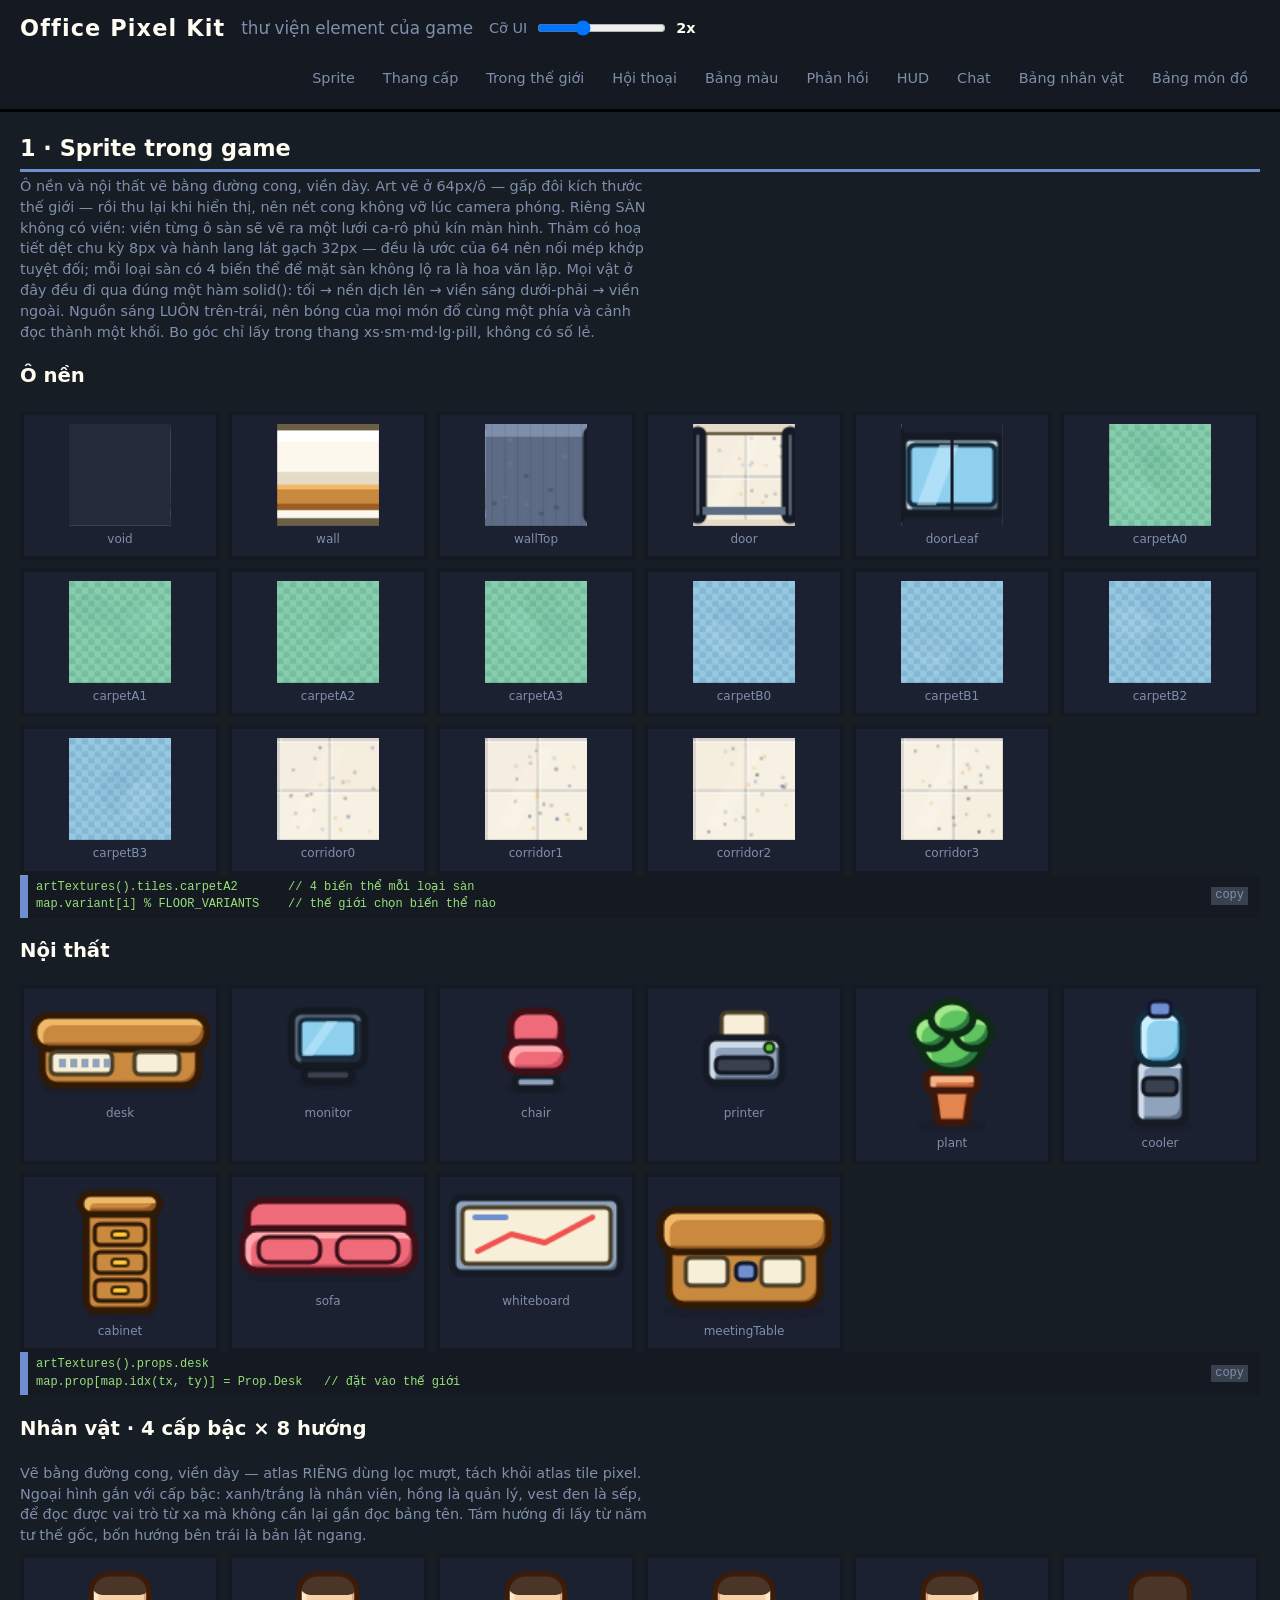
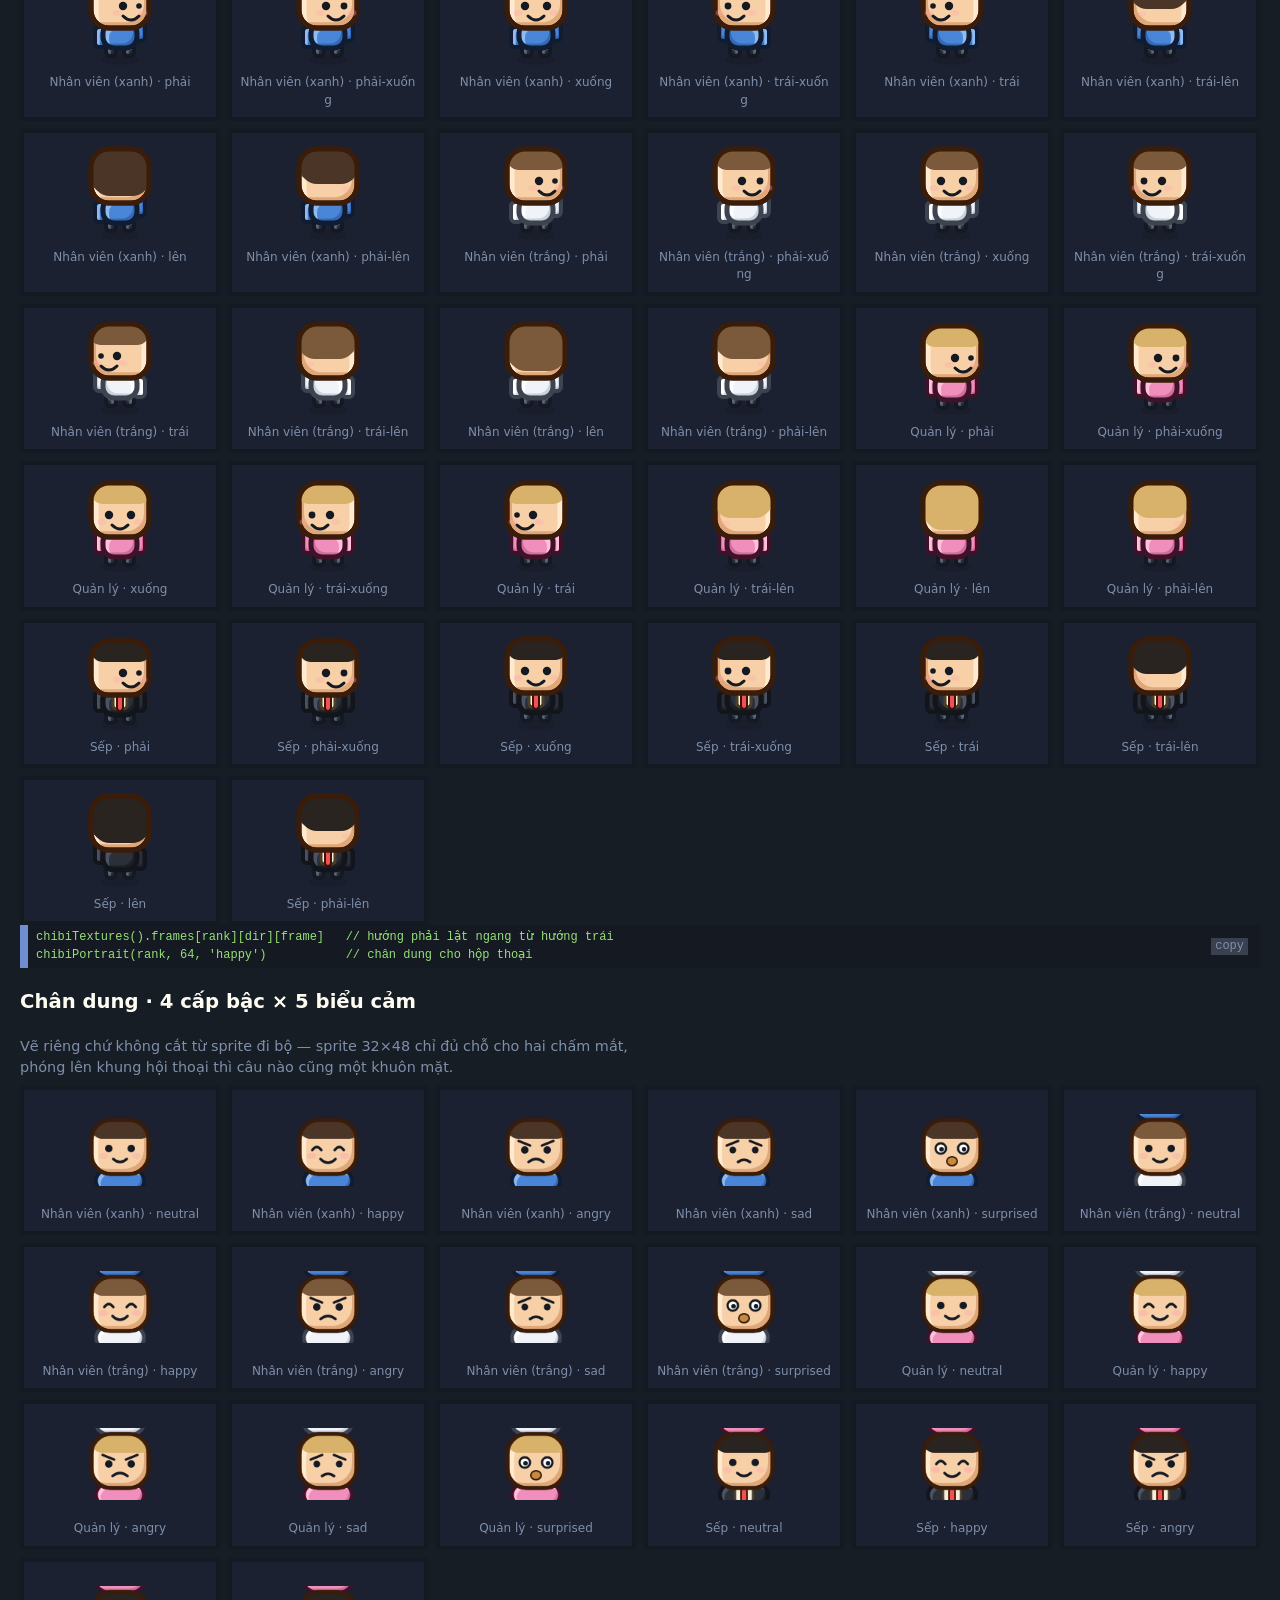
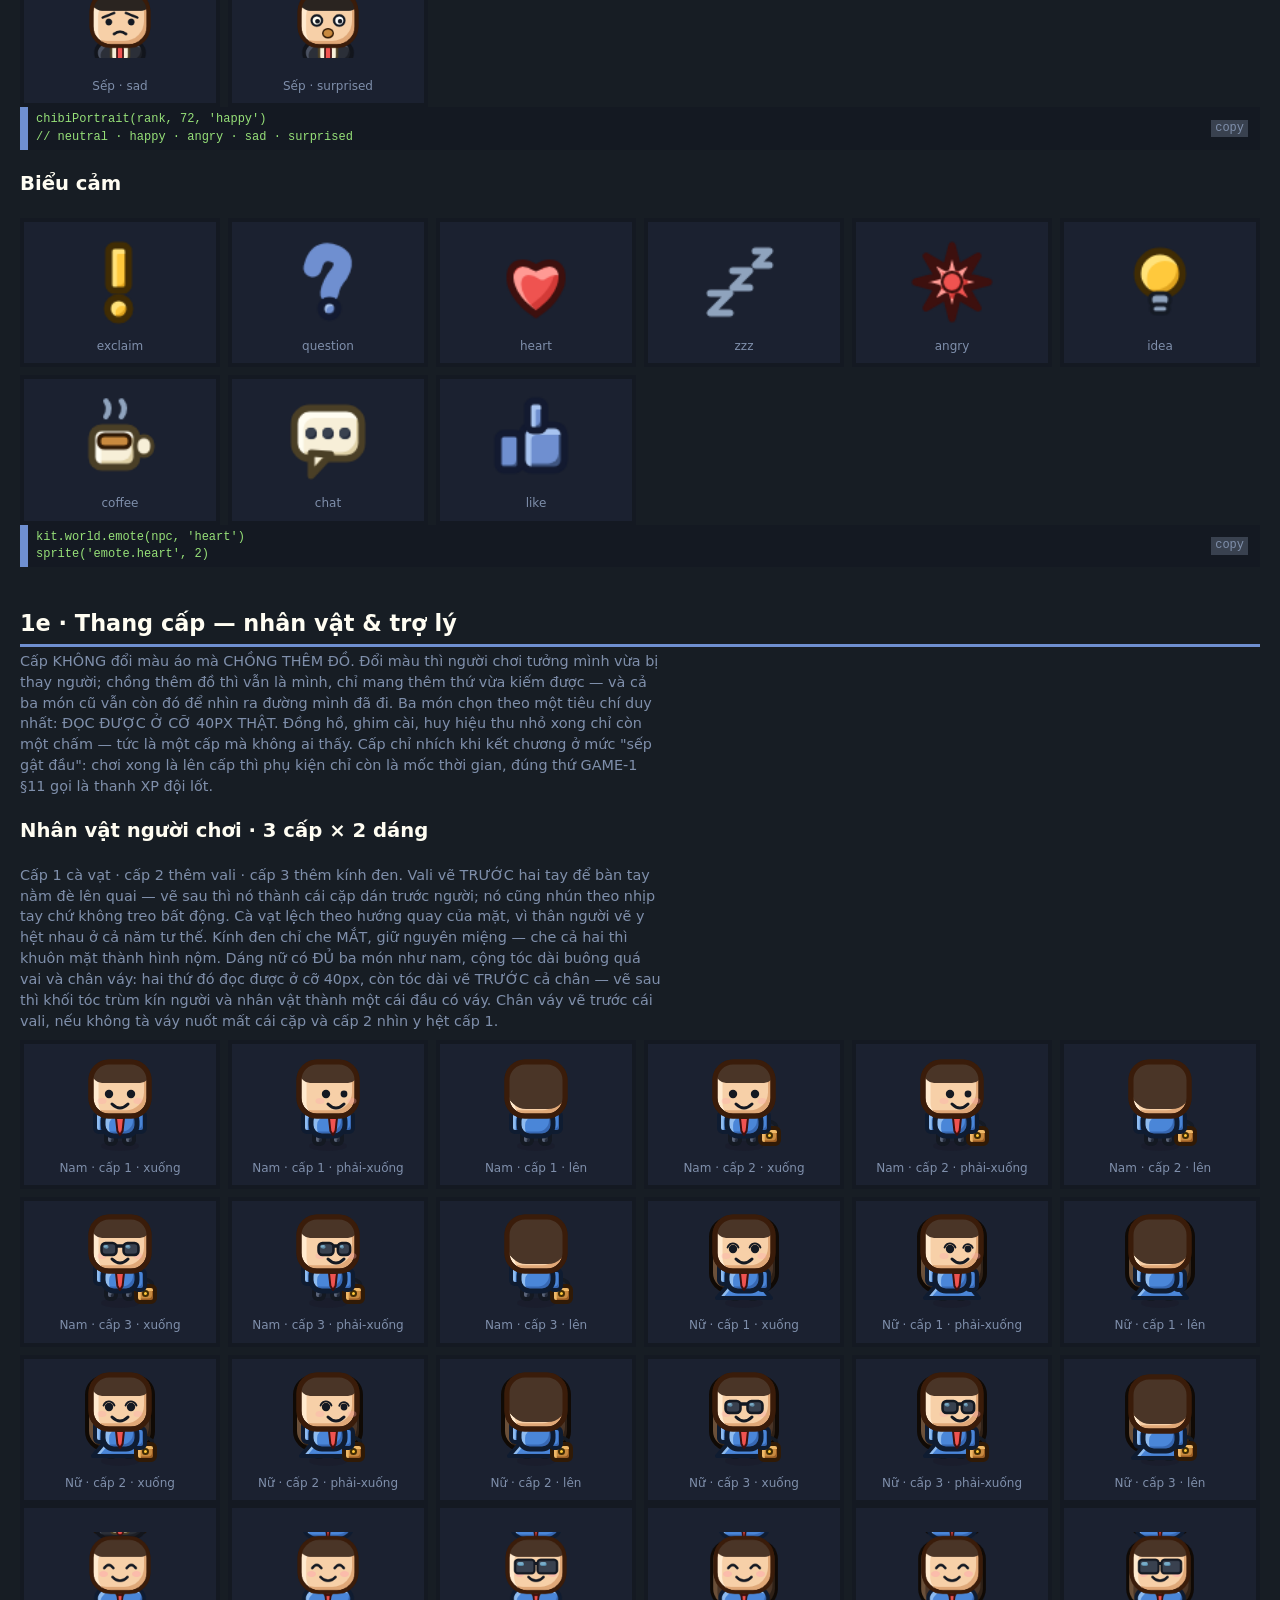
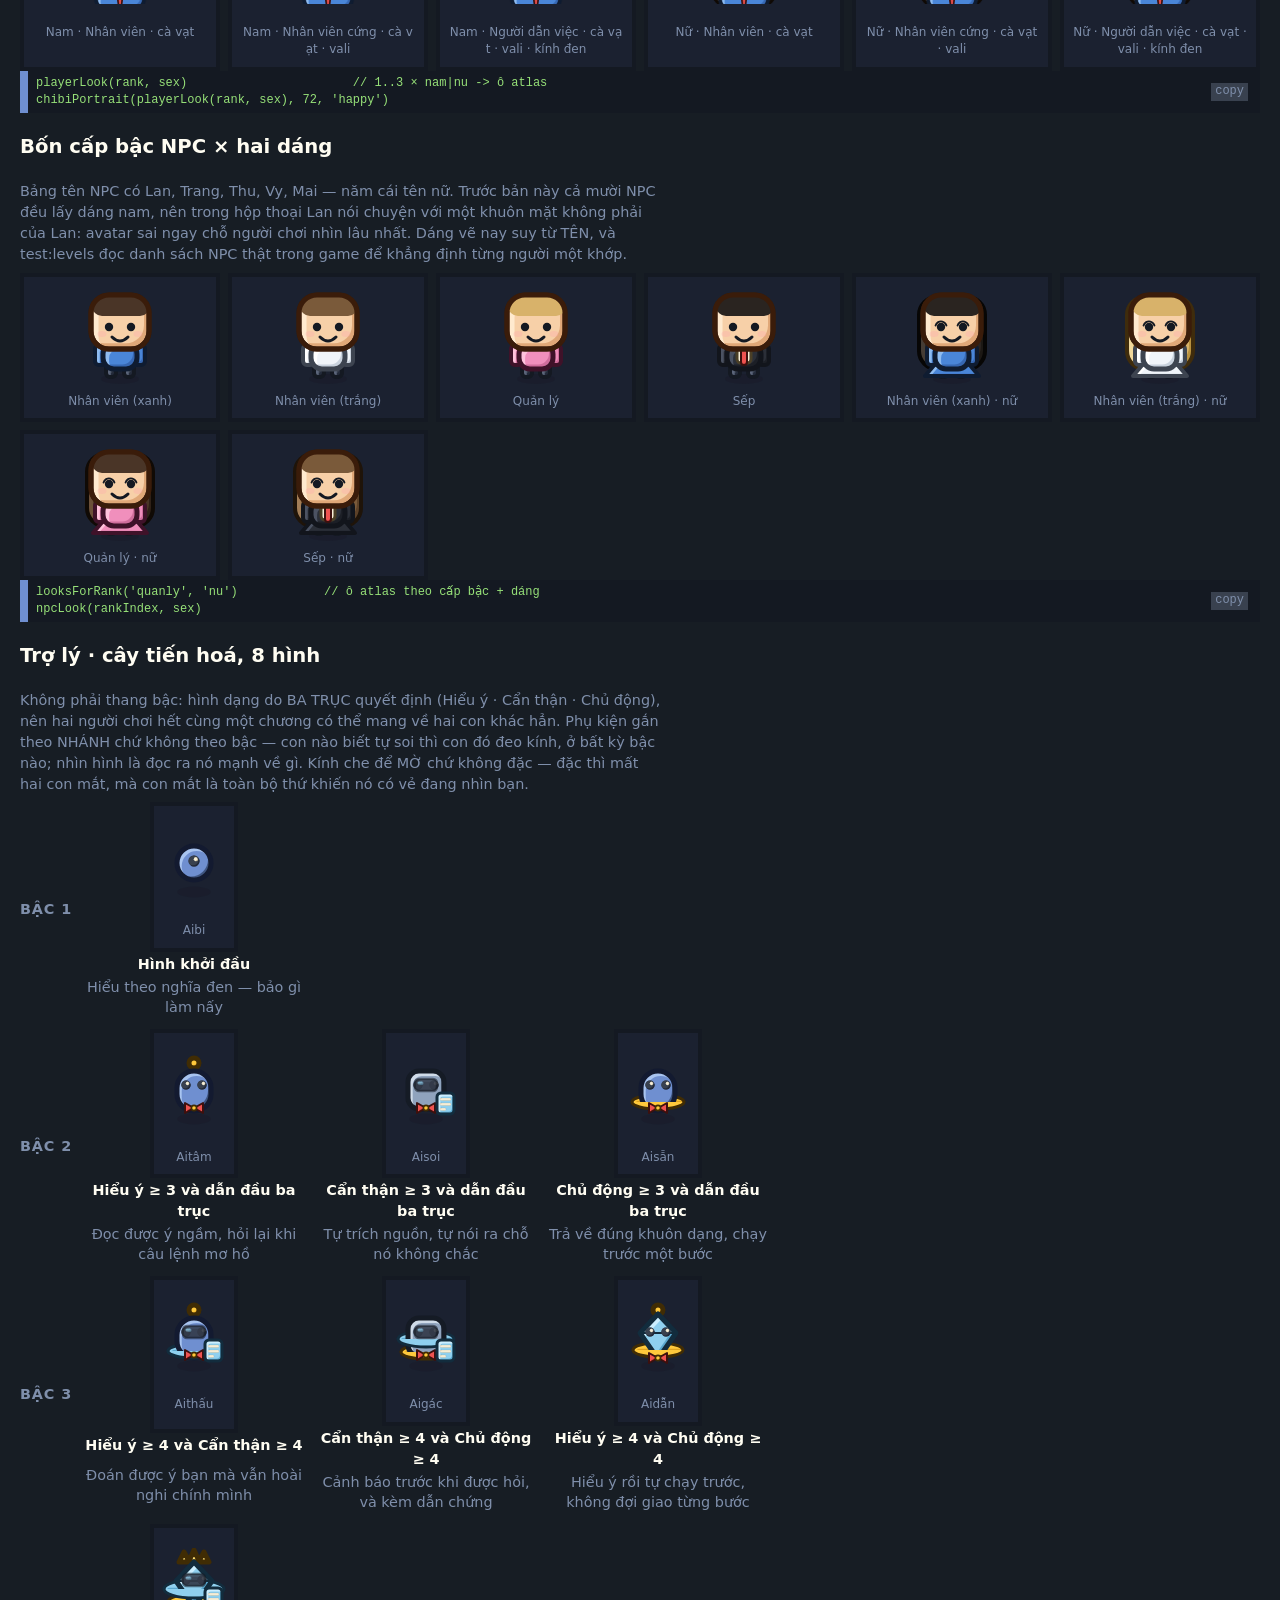
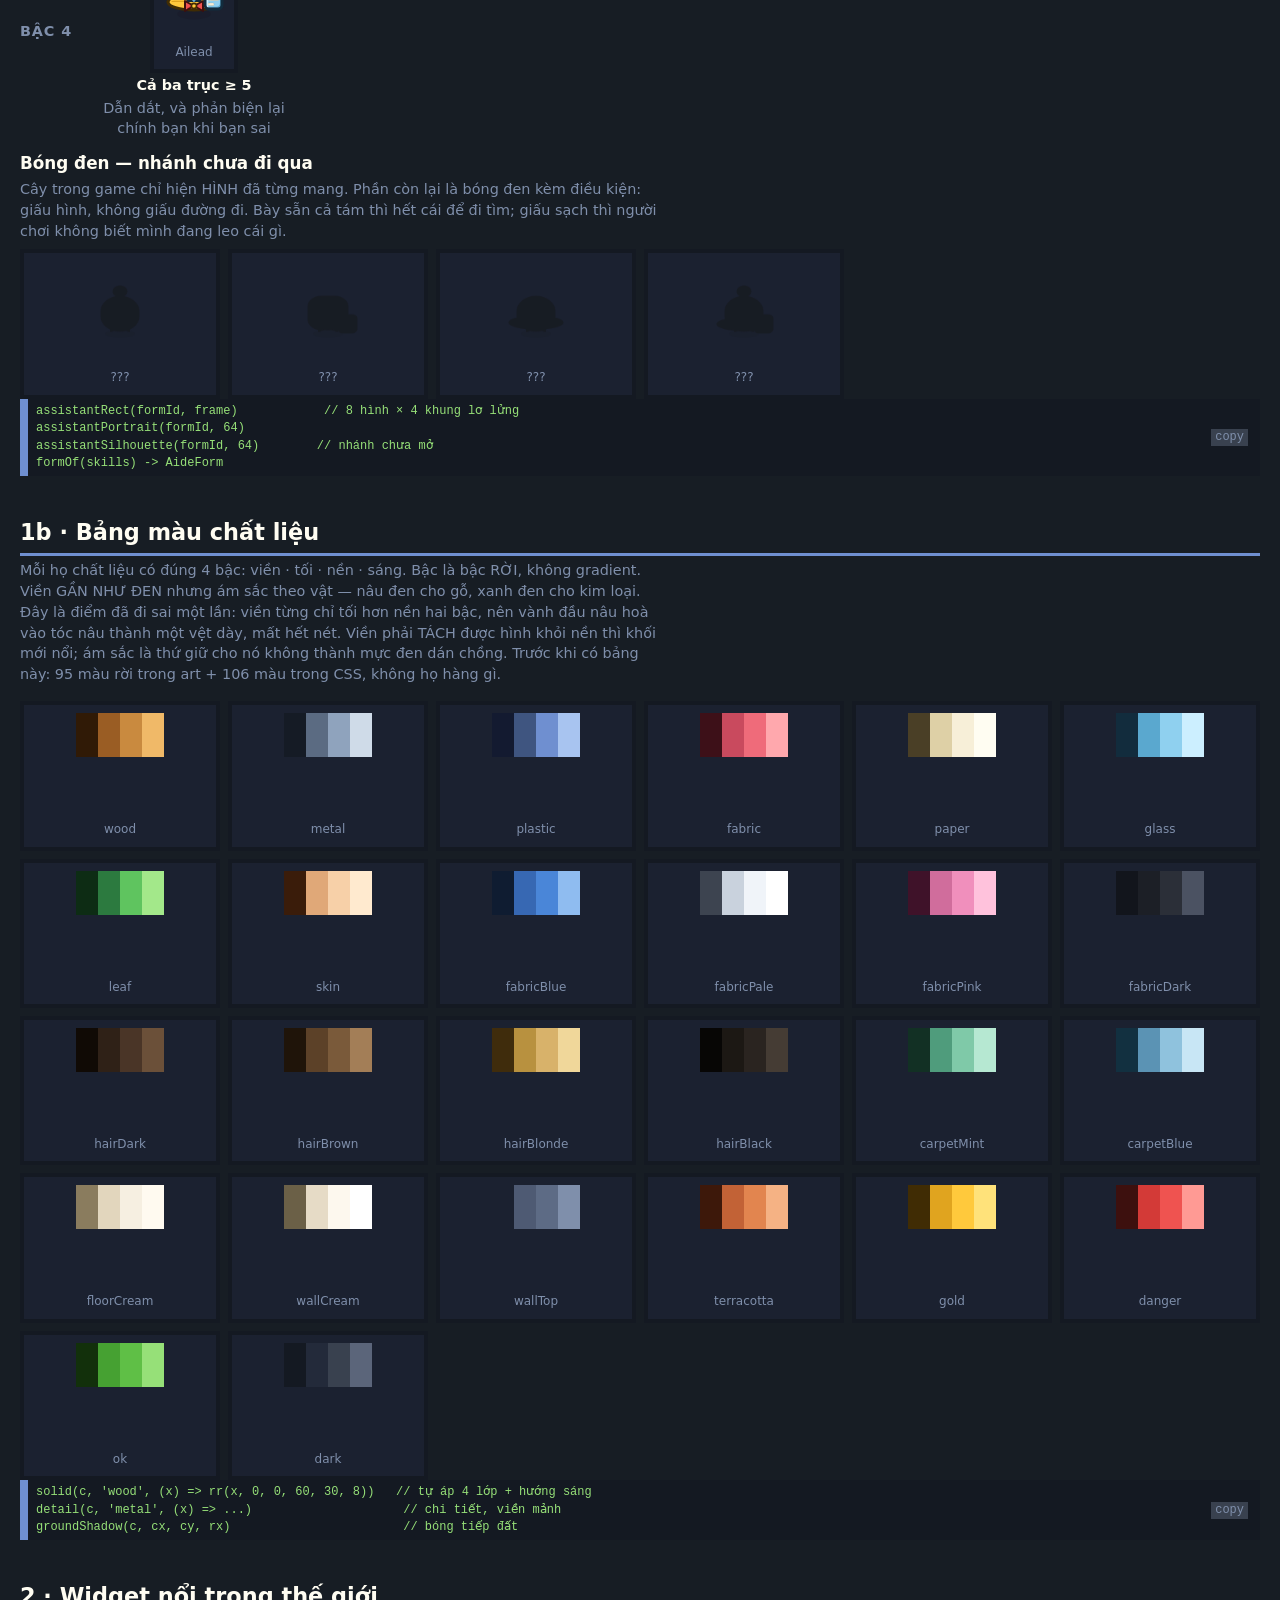
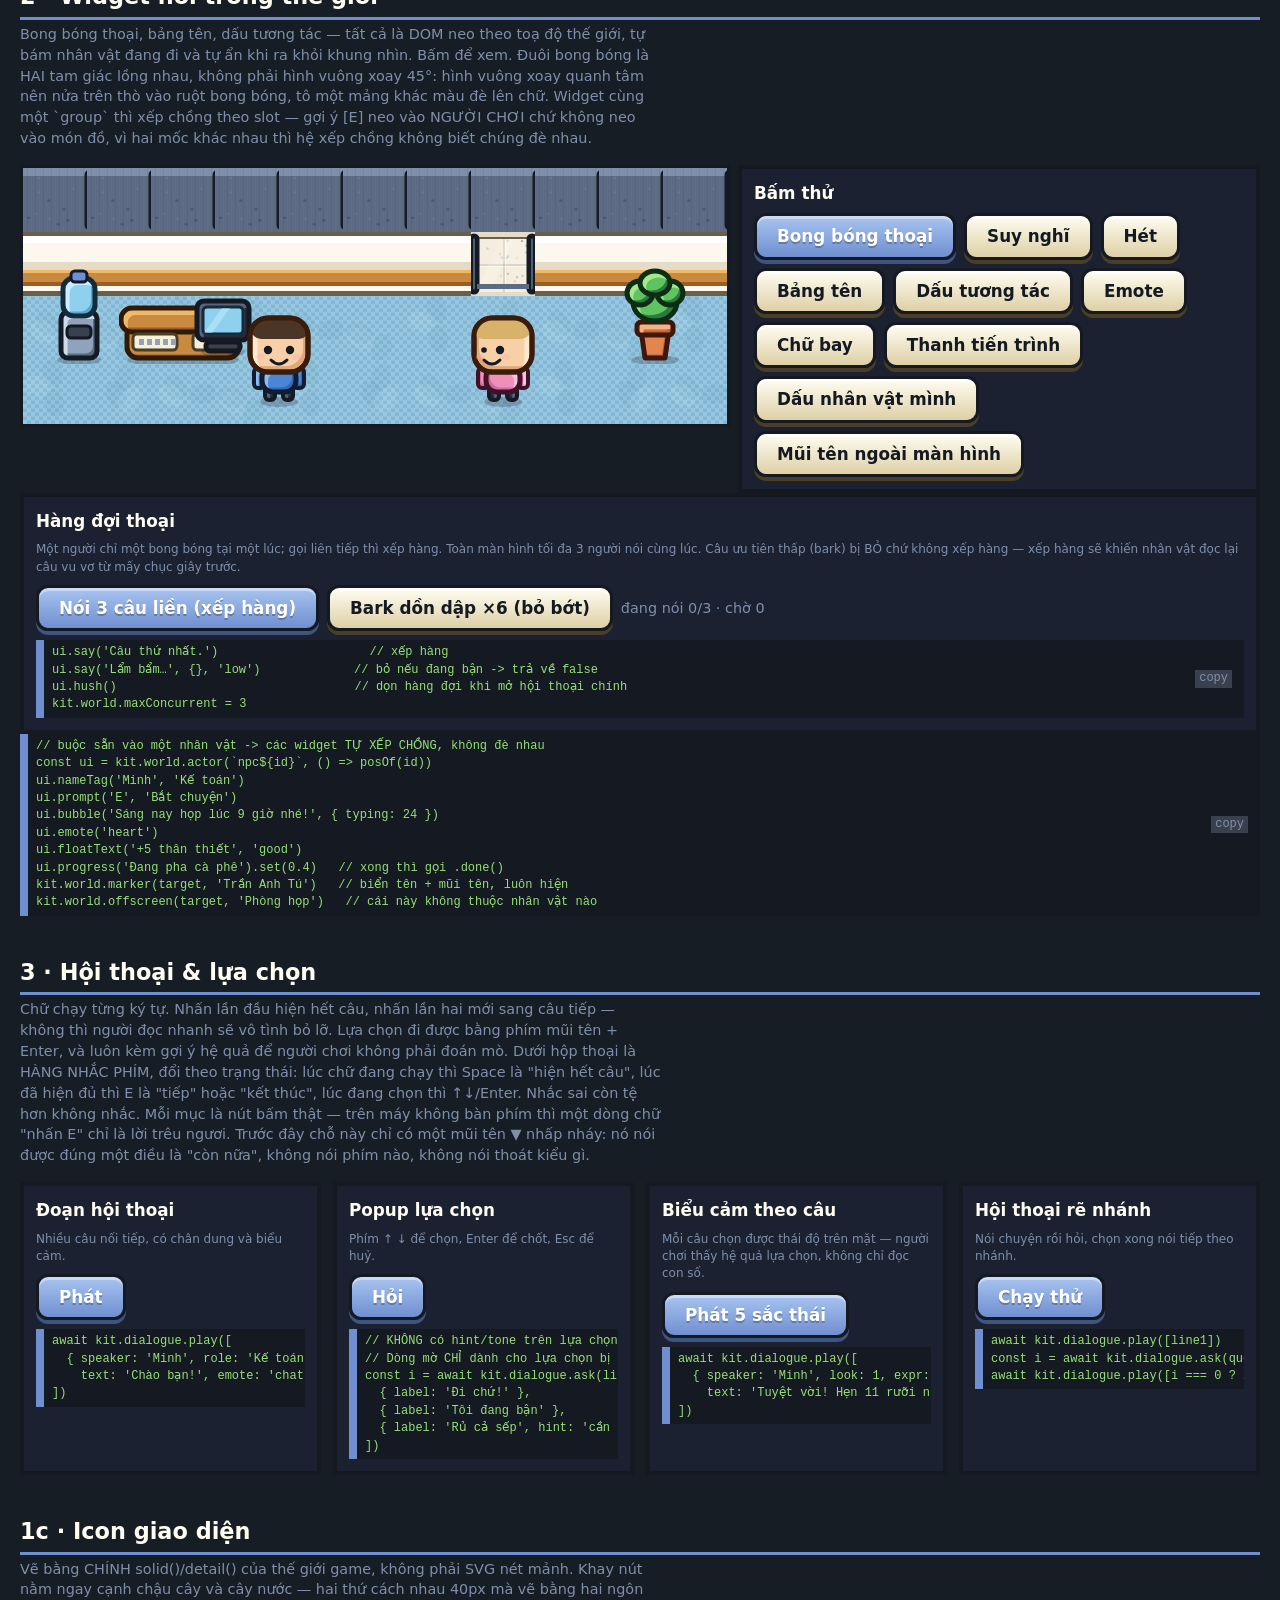
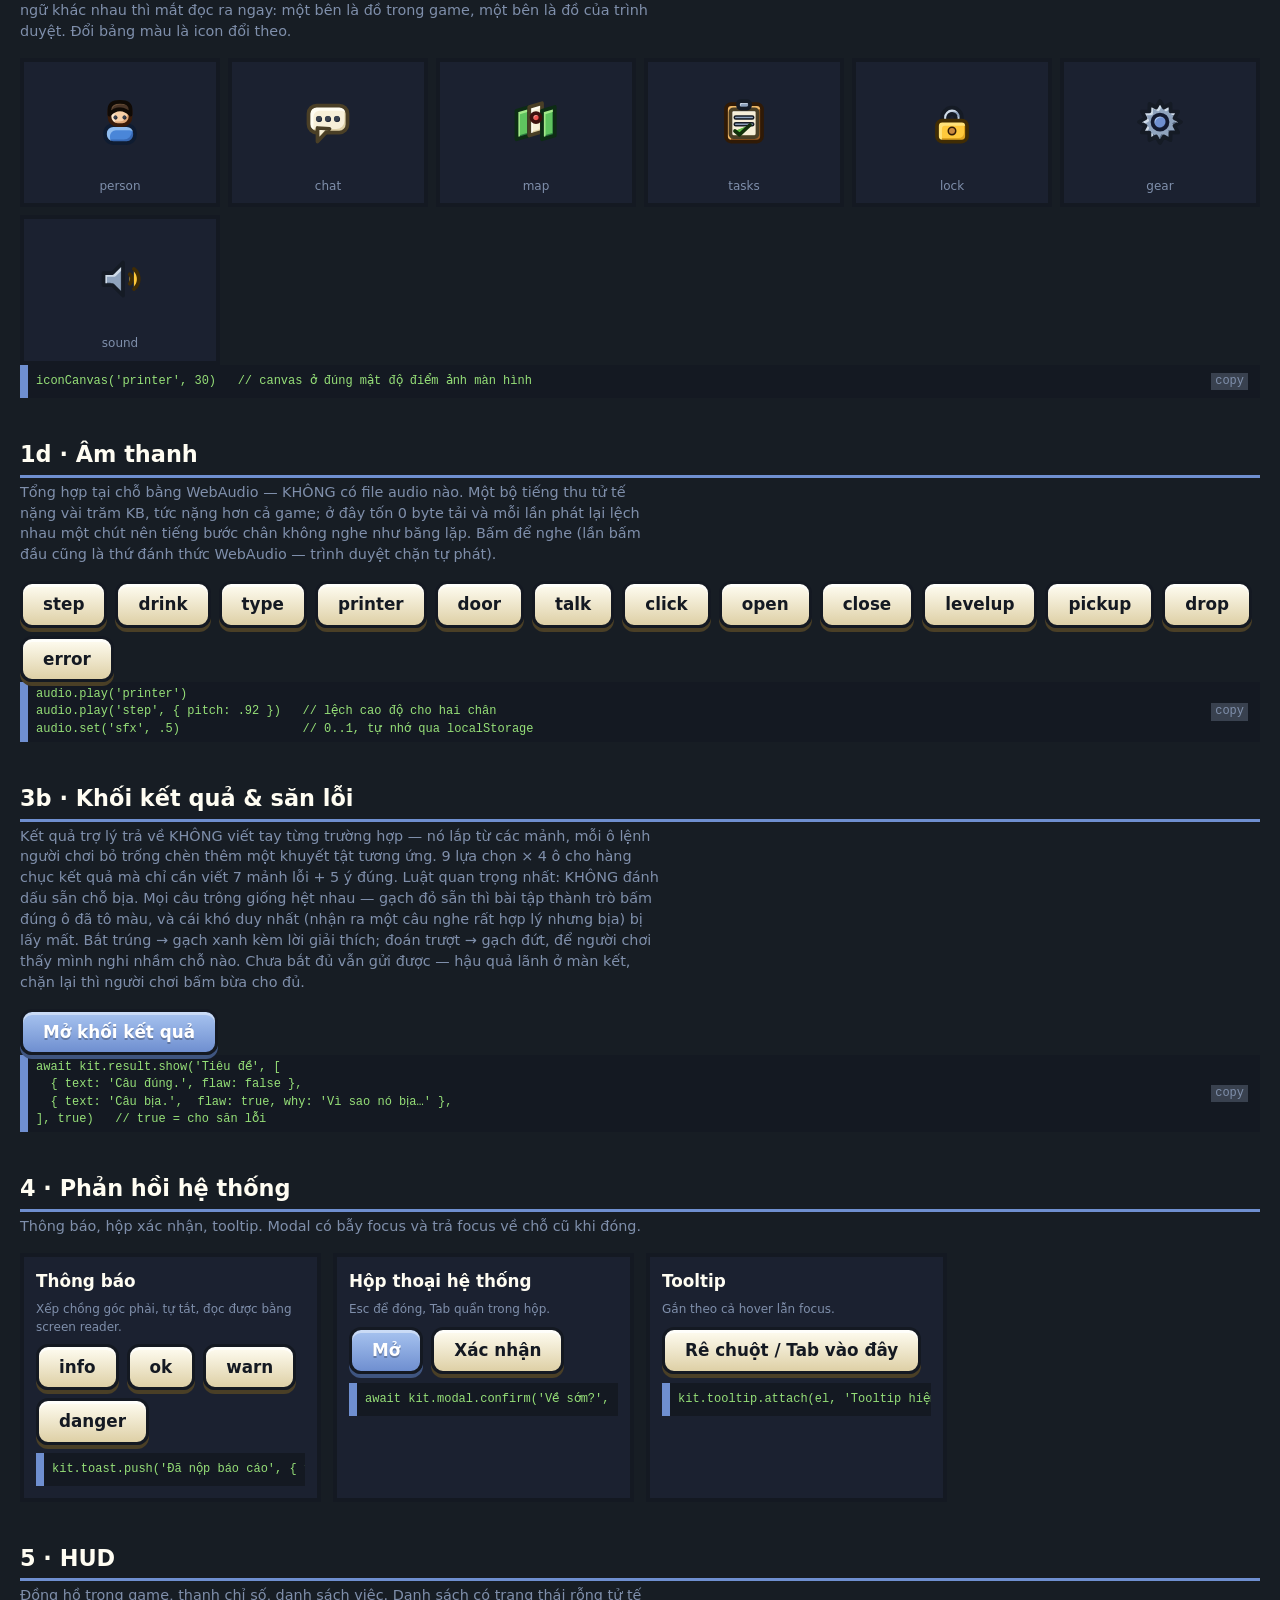
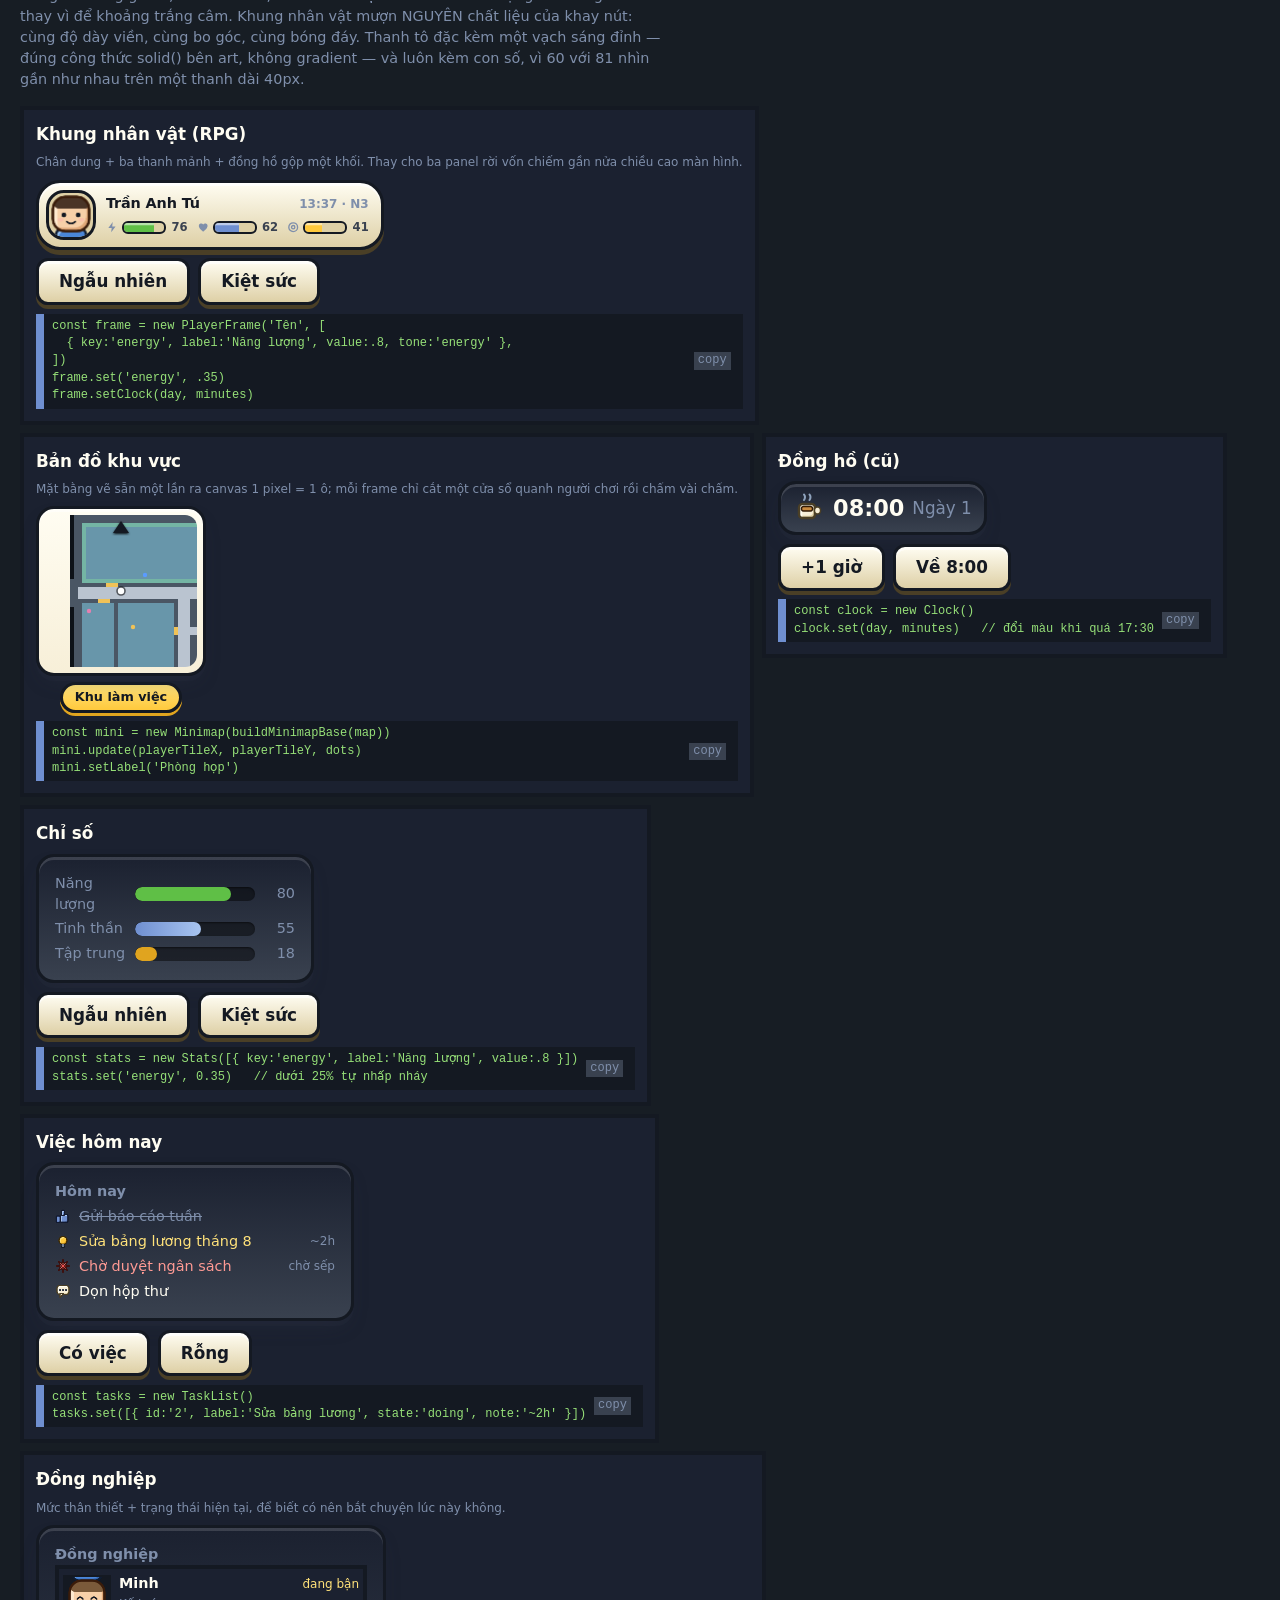
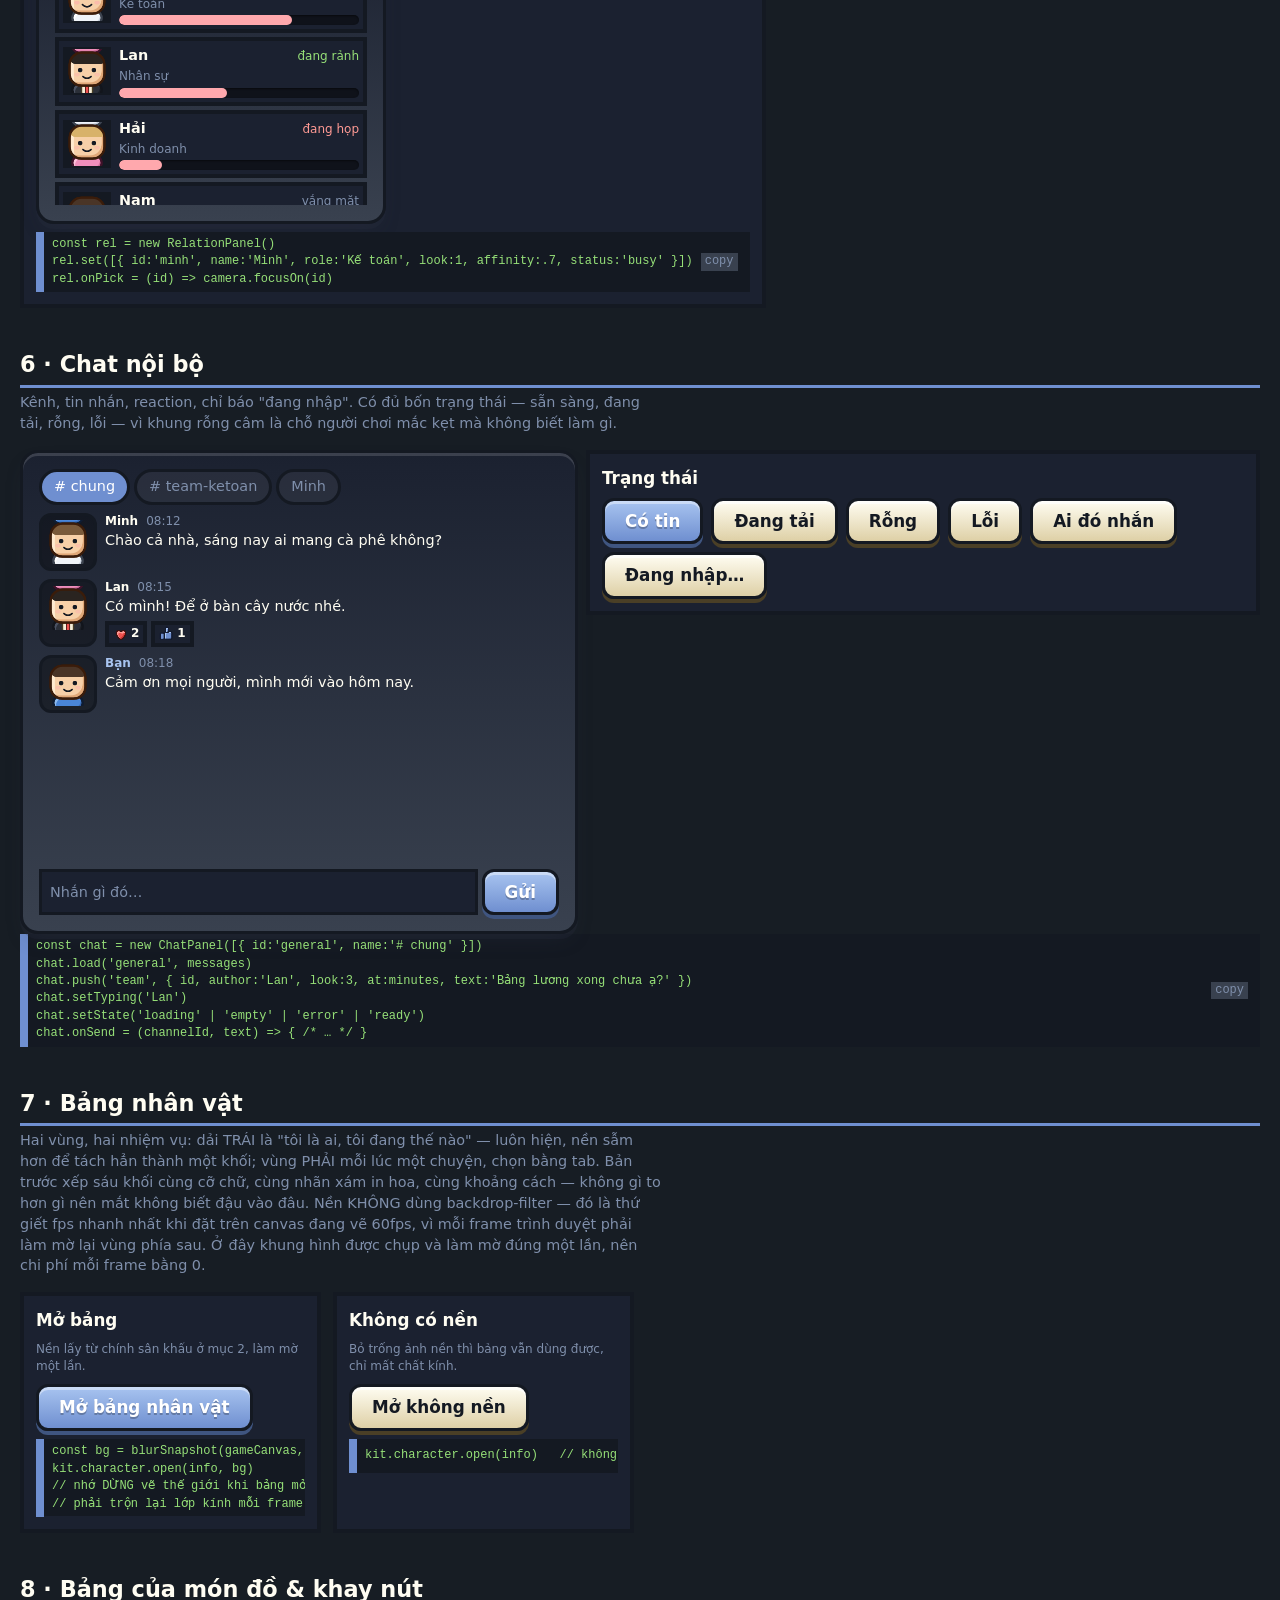
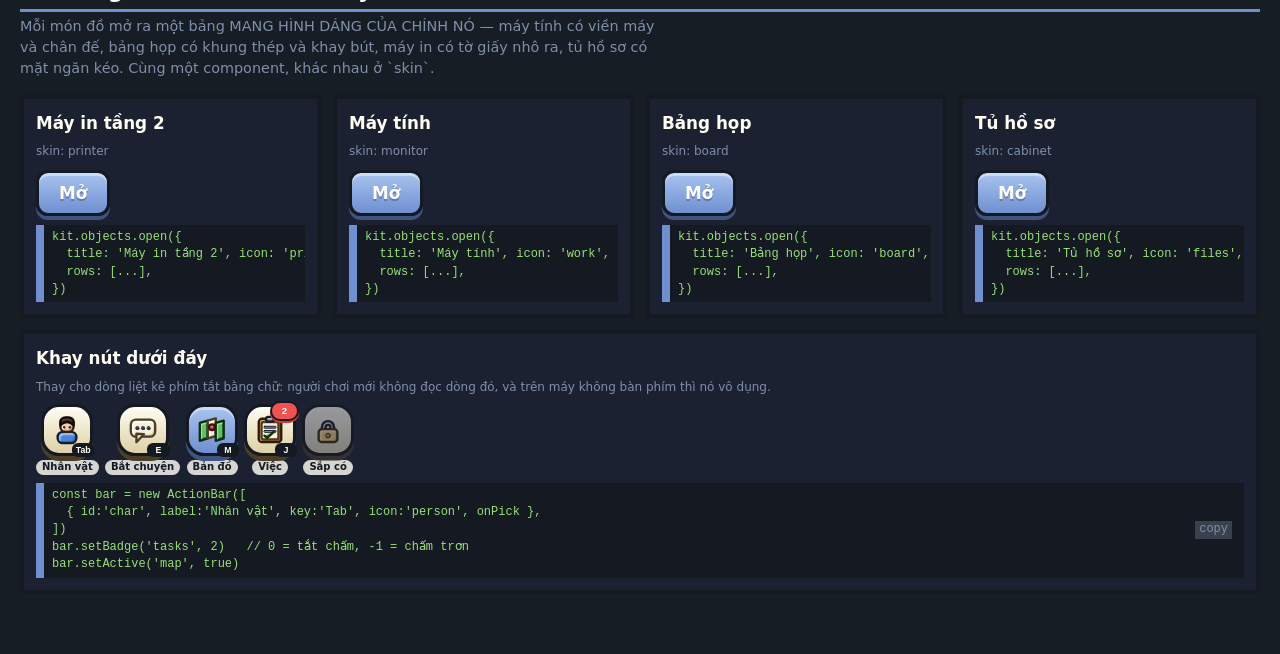
==== commit a09bad87: "Menu game ở cửa trước, màn Cài đặt riêng, Giới thiệu/Ghi công, đăng nhập Google - Vào game là thấy m" ====
--- a/kit.html
+++ b/kit.html
@@ -2,9 +2,9 @@
 <meta charset="utf-8">
 <title>Office Pixel Kit — thư viện element</title>
 <meta name="viewport" content="width=device-width,initial-scale=1">
-<script type="module" crossorigin src="/assets/kit-CbfV8px2.js"></script>
-<link rel="modulepreload" crossorigin href="/assets/minimapBase-BIV4DZVp.js">
-<link rel="stylesheet" crossorigin href="/assets/minimapBase-DHVzjZCs.css">
+<script type="module" crossorigin src="/assets/kit-_73KF06V.js"></script>
+<link rel="modulepreload" crossorigin href="/assets/minimapBase-C8vZLW3M.js">
+<link rel="stylesheet" crossorigin href="/assets/minimapBase-Wb3pkcKO.css">
 <link rel="stylesheet" crossorigin href="/assets/kit-0KNjAd8D.css">
 
 <body class="kit k-root"></body>
--- a/assets/minimapBase-Wb3pkcKO.css
+++ b/assets/minimapBase-Wb3pkcKO.css
@@ -0,0 +1 @@
+:root{--ui-scale: 2;--u: calc(2px * var(--ui-scale));--ink: var(--c-dark-line);--ink-2: var(--c-dark-base);--ink-3: var(--c-wallTop-light);--paper: var(--c-paper-light);--paper-2: var(--c-paper-shadow);--surface-d: var(--c-dark-base);--surface-d2: var(--c-wallTop-line);--accent: var(--c-plastic-base);--accent-hi: var(--c-plastic-light);--accent-dim: var(--c-plastic-shadow);--trim: var(--c-wood-base);--carpet: var(--c-carpetMint-base);--wood: var(--c-wood-base);--gold: var(--c-gold-base);--gold-d: var(--c-gold-shadow);--ok: var(--c-ok-base);--ok-d: var(--c-ok-shadow);--warn: var(--c-gold-shadow);--danger: var(--c-danger-base);--danger-d:var(--c-danger-shadow);--info: var(--accent);--btn-under: var(--c-paper-line);--stroke-soft: var(--c-paper-line);--dim-on-dark: var(--c-wallTop-light);--deep: var(--c-dark-line);--ok-light: var(--c-ok-light);--danger-light: var(--c-danger-light);--gold-light: var(--c-gold-light);--bd: 3px;--r-xs: calc(var(--u) * 1.5);--r-sm: calc(var(--u) * 3);--r-md: calc(var(--u) * 4.5);--r-lg: calc(var(--u) * 6);--r-pill: 999px;--radius: var(--r-md);--radius-sm: var(--r-sm);--hair: var(--ink);--lift: inset 0 3px 0 rgba(255, 255, 255, .55);--shadow: 0 5px 0 0 rgba(43, 49, 64, .22), 0 10px 22px -10px rgba(43, 49, 64, .45);--shadow-sm: 0 3px 0 0 rgba(43, 49, 64, .2);--glass-lite: linear-gradient(180deg, rgba(255,255,255,.55), rgba(255,255,255,0) 55%);--glass-dark: linear-gradient(180deg, var(--c-wallTop-line), var(--c-dark-base));--glass-pale: linear-gradient(180deg, var(--c-paper-light), var(--c-paper-base));--font: "Baloo 2", "Nunito", system-ui, -apple-system, "Segoe UI", Roboto, sans-serif;--font-mono: ui-monospace, "DejaVu Sans Mono", "Courier New", monospace;--fs-sm: calc(var(--u) * 3.6);--fs: calc(var(--u) * 4.2);--fs-lg: calc(var(--u) * 5.6);--z-world: 10;--z-hud: 20;--z-panel: 30;--z-modal: 40;--z-over: 45;--z-toast: 50}.k-root{font-family:var(--font);font-size:var(--fs);color:var(--ink);line-height:1.45}.k-panel{background:var(--glass-pale);border:var(--bd) solid var(--ink);border-radius:var(--radius);box-shadow:var(--lift),var(--shadow);padding:calc(var(--u) * 4);color:var(--ink)}.k-panel--dark{background:var(--glass-dark);border-color:var(--ink);box-shadow:inset 0 3px #ffffff24,var(--shadow);color:var(--paper)}.k-notch{border-radius:var(--radius)}.k-title{font-size:var(--fs-lg);font-weight:700;letter-spacing:.04em}.k-dim{color:var(--ink-3)}.k-panel--dark .k-dim{color:var(--dim-on-dark)}.k-btn{font:inherit;font-size:var(--fs);font-weight:700;padding:calc(var(--u) * 2) calc(var(--u) * 5);background:linear-gradient(180deg,var(--c-paper-light),var(--paper-2));color:var(--ink);border:var(--bd) solid var(--ink);border-radius:var(--radius-sm);box-shadow:inset 0 3px #ffffffb3,0 4px 0 0 var(--btn-under);cursor:pointer;transition:transform .08s cubic-bezier(.2,.8,.3,1),box-shadow .08s,filter .12s}.k-btn:hover{filter:brightness(1.03)}.k-btn:active{transform:translateY(4px);box-shadow:inset 0 3px #ffffff80}.k-btn--primary{background:linear-gradient(180deg,var(--accent-hi),var(--accent));color:#fff;text-shadow:0 2px 0 rgba(43,49,64,.35);box-shadow:inset 0 3px #fff6,0 4px 0 0 var(--accent-dim)}.k-btn--ok{background:linear-gradient(180deg,var(--ok-light),var(--ok));color:#fff;text-shadow:0 2px 0 rgba(43,49,64,.35);box-shadow:inset 0 3px #fff6,0 4px 0 0 var(--ok-d)}.k-btn--ghost{background:transparent;box-shadow:none;border-color:var(--ink-3)}.k-btn[disabled]{opacity:.45;cursor:not-allowed;transform:none}.k-dot{position:absolute;top:calc(var(--u) * -1.5);right:calc(var(--u) * -1.5);min-width:calc(var(--u) * 5);height:calc(var(--u) * 5);padding:0 calc(var(--u) * 1.2);display:grid;place-items:center;background:var(--danger);color:#fff;font-size:calc(var(--u) * 3);font-weight:700;line-height:1;border:calc(var(--u) * .8) solid var(--ink);border-radius:var(--r-lg);box-shadow:0 2px 0 0 var(--danger-d)}.k-dot[hidden]{display:none}:where(.k-root) :focus-visible{outline:var(--bd) solid var(--warn);outline-offset:var(--u)}.k-sprite{display:inline-block;background-repeat:no-repeat;vertical-align:middle}.k-key{display:inline-grid;place-items:center;min-width:calc(var(--u) * 8);height:calc(var(--u) * 8);padding:0 calc(var(--u) * 1.5);font-family:var(--font-mono);font-size:calc(var(--u) * 3.4);font-weight:700;background:linear-gradient(180deg,var(--c-paper-light),var(--paper-2));color:var(--ink);border:calc(var(--u) * .9) solid var(--ink);border-radius:var(--r-sm);box-shadow:0 2px 0 0 var(--btn-under)}.k-scroll{overflow-y:auto;scrollbar-width:thin;scrollbar-color:var(--ink-3) transparent}.k-scroll::-webkit-scrollbar{width:calc(var(--u) * 3)}.k-scroll::-webkit-scrollbar-track{background:#0000002e}.k-scroll::-webkit-scrollbar-thumb{background:var(--ink-3);border:var(--u) solid transparent;background-clip:padding-box;border-radius:var(--r-lg)}.k-scroll::-webkit-scrollbar-thumb:hover{background:var(--ink-2)}.k-panel--dark .k-scroll::-webkit-scrollbar-thumb{background:var(--dim-on-dark)}@keyframes k-pop{0%{transform:translateY(calc(var(--u) * 2)) scale(.96);opacity:0}to{transform:none;opacity:1}}@keyframes k-bob{0%,to{transform:translateY(0)}50%{transform:translateY(calc(var(--u) * -1))}}@keyframes k-fadeup{0%{transform:translateY(0);opacity:1}to{transform:translateY(calc(var(--u) * -10));opacity:0}}@keyframes k-pulse{0%,to{opacity:.35}50%{opacity:.9}}@keyframes k-blink{0%,to{opacity:1}50%{opacity:.25}}@media(prefers-reduced-motion:reduce){.k-root *,.k-root *:before,.k-root *:after{animation-duration:.001ms!important;animation-iteration-count:1!important;transition-duration:.001ms!important}}:root[data-calm] *,:root[data-calm] *:before,:root[data-calm] *:after{animation-duration:.001ms!important;animation-iteration-count:1!important;transition-duration:.001ms!important}.k-bubble{position:relative;max-width:calc(var(--u) * 92);padding:calc(var(--u) * 2.5) calc(var(--u) * 4);background:var(--glass-lite),var(--glass-pale);border:var(--bd) solid var(--ink);border-radius:var(--r-md);box-shadow:inset 0 1px #fffc,var(--shadow-sm);font-size:var(--fs-sm);line-height:1.4;white-space:pre-wrap;animation:k-pop .16s cubic-bezier(.2,.8,.3,1)}.k-bubble:before,.k-bubble:after{content:"";position:absolute;left:50%;width:0;height:0;transform:translate(-50%)}.k-bubble:before{bottom:calc(var(--u) * -3.4);border-left:calc(var(--u) * 3.3) solid transparent;border-right:calc(var(--u) * 3.3) solid transparent;border-top:calc(var(--u) * 3.4) solid var(--ink)}.k-bubble:after{bottom:calc(var(--u) * -2.5);border-left:calc(var(--u) * 2.5) solid transparent;border-right:calc(var(--u) * 2.5) solid transparent;border-top:calc(var(--u) * 2.5) solid var(--c-paper-base)}.k-bubble--shout{background:var(--glass-lite),linear-gradient(180deg,var(--c-paper-light),var(--gold-light));font-weight:650}.k-bubble--shout:after{border-top-color:var(--gold-light)}.k-bubble--think{border-style:dashed}.k-bubble--think:before{display:none}.k-bubble--think:after{width:calc(var(--u) * 2.5);height:calc(var(--u) * 2.5);border:var(--bd) solid var(--ink);border-radius:50%;background:var(--c-paper-base);bottom:calc(var(--u) * -4);box-shadow:calc(var(--u) * -2) calc(var(--u) * 3) 0 calc(var(--u) * -.8) var(--ink)}.k-bubble.is-out{animation:k-pop .16s steps(3) reverse}.k-bubble__text{display:block}.k-nametag{display:flex;align-items:baseline;gap:calc(var(--u) * 2);padding:calc(var(--u) * 1) calc(var(--u) * 3);background:var(--paper);color:var(--ink);border:var(--bd) solid var(--ink);border-radius:var(--r-lg);box-shadow:0 3px #2b314040;font-size:var(--fs-sm);font-weight:700;white-space:nowrap}.k-nametag__role{font-size:calc(var(--u) * 3.2);color:var(--ink-3);font-weight:600}.k-prompt{display:flex;align-items:center;gap:calc(var(--u) * 1.25);padding:calc(var(--u) * .9) calc(var(--u) * 1.75) calc(var(--u) * .9) calc(var(--u) * .9);background:var(--glass-pale);color:var(--ink-2);border:calc(var(--u) * .5) solid var(--ink);border-radius:var(--r-md);box-shadow:0 2px 0 0 var(--btn-under);font-size:calc(var(--u) * 2.9);font-weight:700;white-space:nowrap;animation:k-bob 1.6s ease-in-out infinite}.k-prompt .k-key{min-width:calc(var(--u) * 5.4);height:calc(var(--u) * 5.4);padding:0 calc(var(--u) * 1);font-size:calc(var(--u) * 2.7);border-width:calc(var(--u) * .5);box-shadow:none}.k-emote{display:grid;place-items:center;width:calc(var(--u) * 11);height:calc(var(--u) * 11);background:var(--paper);border:var(--bd) solid var(--ink);border-radius:50%;box-shadow:0 3px #2b314040;animation:k-pop .18s cubic-bezier(.2,.8,.3,1)}.k-emote.is-out{animation:k-pop .18s steps(3) reverse}.k-float{font-size:var(--fs);font-weight:700;white-space:nowrap;text-shadow:0 var(--u) 0 rgba(20,26,32,.5);animation:k-fadeup 1.1s linear forwards}.k-float--good{color:var(--ok-light)}.k-float--bad{color:var(--danger-light)}.k-float--info{color:var(--gold-light)}.k-offscreen{display:flex;flex-direction:column;align-items:center;gap:var(--u)}.k-offscreen__arrow{width:0;height:0;border-left:calc(var(--u) * 3) solid transparent;border-right:calc(var(--u) * 3) solid transparent;border-bottom:calc(var(--u) * 5) solid var(--warn);transform:rotate(calc(var(--angle, 0rad) + 90deg))}.k-offscreen__label{padding:0 var(--u);font-size:calc(var(--u) * 3);background:var(--surface-d);color:var(--paper);white-space:nowrap}.k-wprog{display:flex;flex-direction:column;align-items:center;gap:calc(var(--u) * 1.2);animation:k-pop .16s cubic-bezier(.2,.8,.3,1)}.k-wprog.is-out{animation:k-pop .2s cubic-bezier(.2,.8,.3,1) reverse}.k-wprog__label{padding:calc(var(--u) * .6) calc(var(--u) * 2.5);font-size:calc(var(--u) * 3.2);font-weight:800;white-space:nowrap;background:var(--paper);color:var(--ink);border:calc(var(--u) * .7) solid var(--ink);border-radius:var(--r-lg);box-shadow:0 calc(var(--u) * .7) 0 0 #2b314040}.k-wprog__track{display:block;width:calc(var(--u) * 26);height:calc(var(--u) * 4.5);background:var(--c-paper-shadow);border:calc(var(--u) * .8) solid var(--ink);border-radius:var(--r-lg);overflow:hidden;box-shadow:0 calc(var(--u) * .7) 0 0 #2b314040}.k-wprog__fill{display:block;height:100%;width:0;border-radius:var(--r-lg);background:linear-gradient(90deg,var(--accent-dim),var(--accent-hi));transition:width .12s linear}.k-wprog.is-done .k-wprog__fill{background:linear-gradient(90deg,var(--ok-d),var(--ok-light))}.k-wprog.is-done .k-wprog__label{background:linear-gradient(180deg,var(--ok-light),var(--ok));color:#fff;box-shadow:0 calc(var(--u) * .7) 0 0 var(--ok-d)}.k-dlg{position:fixed;left:50%;bottom:calc(var(--u) * 4);transform:translate(-50%);will-change:transform;width:min(92vw,calc(var(--u) * 200));z-index:var(--z-panel);display:flex;flex-direction:column;gap:calc(var(--u) * 2)}.k-dlg[hidden]{display:none}.k-dlg__box{display:flex;gap:calc(var(--u) * 3);cursor:pointer;animation:k-pop .14s steps(3)}.k-dlg__side{position:relative;flex:0 0 auto}.k-dlg__portrait{display:grid;place-items:center;padding:calc(var(--u) * 1.5);background:linear-gradient(180deg,#5b9bff38,#5b9bff0f);border:var(--bd) solid rgba(47,95,168,.35);border-radius:var(--radius-sm)}.k-dlg__portrait canvas{border-radius:var(--r-xs)}.k-dlg__portrait canvas{display:block}.k-dlg__emote{position:absolute;top:calc(var(--u) * -3);right:calc(var(--u) * -3)}.k-dlg__body{flex:1 1 auto;min-width:0;position:relative}.k-dlg__head{display:flex;align-items:baseline;gap:calc(var(--u) * 2);margin-bottom:var(--u)}.k-dlg__name{font-size:var(--fs-lg);font-weight:650;letter-spacing:-.01em;color:var(--accent)}.k-dlg__role{font-size:var(--fs-sm)}.k-dlg__text{margin:0;min-height:calc(var(--u) * 9);white-space:pre-wrap}.k-dlg__foot{display:flex;align-items:center;gap:calc(var(--u) * 2);margin-top:calc(var(--u) * 2);padding-top:calc(var(--u) * 1.5);border-top:2px solid var(--stroke-soft)}.k-dlg__cta{display:flex;flex-wrap:wrap;gap:calc(var(--u) * 1.5)}.k-dlg__cta-btn{display:inline-flex;align-items:center;gap:calc(var(--u) * 1.2);padding:calc(var(--u) * .8) calc(var(--u) * 2) calc(var(--u) * .8) calc(var(--u) * .8);border:2px solid transparent;border-radius:var(--r-sm);background:none;color:var(--ink-3);font:inherit;font-size:calc(var(--u) * 2.9);font-weight:700;cursor:pointer}.k-dlg__cta-btn:hover{background:var(--c-paper-shadow);color:var(--ink)}.k-dlg__cta-btn.is-primary{color:var(--ink)}.k-dlg__cta-key{display:inline-grid;place-items:center;min-width:calc(var(--u) * 5.5);padding:0 calc(var(--u) * 1.2);line-height:calc(var(--u) * 4.6);border:2px solid var(--ink);border-radius:var(--r-xs);background:var(--c-paper-light);color:var(--ink);font-size:calc(var(--u) * 2.6)}.k-dlg__cta-btn.is-primary .k-dlg__cta-key{background:var(--gold);box-shadow:0 2px 0 0 var(--gold-d)}.k-dlg__cta-btn.is-primary:active .k-dlg__cta-key{transform:translateY(2px);box-shadow:none}.k-dlg__next{margin-left:auto;color:var(--accent);animation:k-blink .9s steps(2) infinite}.k-choices{display:flex;flex-direction:column;gap:var(--u)}.k-choices:empty{display:none}.k-choice{display:flex;align-items:baseline;gap:calc(var(--u) * 2);width:100%;text-align:left;font:inherit;font-weight:500;padding:calc(var(--u) * 2.5) calc(var(--u) * 4);background:var(--glass-pale);color:var(--ink);border:var(--bd) solid var(--ink);border-radius:var(--radius-sm);box-shadow:var(--lift),0 4px 0 0 var(--btn-under);cursor:pointer;transition:transform .1s cubic-bezier(.2,.8,.3,1),background .12s,box-shadow .12s}.k-choice[aria-selected=true]{background:linear-gradient(180deg,var(--accent-hi),var(--accent));color:#fff;text-shadow:0 2px 0 rgba(43,49,64,.35);transform:translate(calc(var(--u) * 2));box-shadow:var(--lift),0 4px 0 0 var(--accent-dim)}.k-choice[aria-selected=true] .k-choice__hint{color:var(--c-glass-base)}.k-choice[aria-selected=true]:before{content:"▸ "}.k-choice[disabled]{opacity:.45;cursor:not-allowed}.k-choice__label{flex:1 1 auto}.k-choice__hint{flex:0 0 auto;font-size:var(--fs-sm);color:var(--ink-3)}.k-toasts{position:fixed;top:calc(var(--u) * 4);right:calc(var(--u) * 4);will-change:transform;transition:top .15s;display:flex;flex-direction:column;gap:calc(var(--u) * 2);z-index:var(--z-toast);pointer-events:none}.k-toast{display:flex;align-items:center;gap:calc(var(--u) * 2.5);padding:calc(var(--u) * 2.5) calc(var(--u) * 4);background:var(--glass-pale);color:var(--ink);border:var(--bd) solid var(--ink);border-left-width:calc(var(--u) * 3);border-left-color:var(--accent);border-radius:var(--radius-sm);box-shadow:var(--lift),var(--shadow);font-size:var(--fs-sm);font-weight:700;animation:k-pop .18s cubic-bezier(.2,.8,.3,1)}.k-toast--ok{border-left-color:var(--ok)}.k-toast--warn{border-left-color:var(--warn)}.k-toast--danger{border-left-color:var(--danger)}.k-toast--info{border-left-color:var(--accent)}.k-toast.is-out{animation:k-pop .2s steps(3) reverse}.k-modal{position:fixed;inset:0;z-index:var(--z-modal);display:grid;place-items:center;background:#10151a9e}.k-modal[hidden]{display:none}.k-modal__box{width:min(90vw,calc(var(--u) * 150));animation:k-pop .16s steps(3)}.k-modal__title{margin:0 0 calc(var(--u) * 2)}.k-modal__body{margin-bottom:calc(var(--u) * 3)}.k-modal__body p{margin:0}.k-modal__actions{display:flex;justify-content:flex-end;gap:calc(var(--u) * 2)}.k-btn--danger{background:var(--danger);color:#fff}.k-tip{position:fixed;z-index:var(--z-toast);pointer-events:none;padding:var(--u) calc(var(--u) * 2);background:var(--surface-d);color:var(--paper);border:var(--u) solid var(--deep);font-size:calc(var(--u) * 3);white-space:nowrap}.k-clock{display:flex;align-items:center;gap:calc(var(--u) * 2);padding:calc(var(--u) * 2) calc(var(--u) * 3)}.k-clock__time{font-size:var(--fs-lg)}.k-clock.is-late .k-clock__time{color:var(--warn)}.k-stats{display:flex;flex-direction:column;gap:var(--u);min-width:calc(var(--u) * 60)}.k-bar{display:grid;grid-template-columns:calc(var(--u) * 18) 1fr calc(var(--u) * 8);align-items:center;gap:calc(var(--u) * 2);font-size:var(--fs-sm)}.k-bar__label{color:var(--dim-on-dark)}.k-bar__track{display:block;height:calc(var(--u) * 3.5);background:#00000073;border-radius:var(--r-lg);box-shadow:inset 0 1px 2px #00000080;overflow:hidden}.k-bar__fill{display:block;height:100%;border-radius:var(--r-lg);background:linear-gradient(90deg,var(--accent),var(--accent-hi));transition:width .3s cubic-bezier(.2,.8,.3,1)}.k-bar--ok .k-bar__fill{background:var(--ok)}.k-bar--warn .k-bar__fill{background:var(--warn)}.k-bar--danger .k-bar__fill{background:var(--danger)}.k-bar__val{text-align:right;color:var(--dim-on-dark)}.k-bar.is-low .k-bar__fill{animation:k-pulse 1s steps(2) infinite}.k-tasks{display:flex;flex-direction:column;gap:var(--u);min-width:calc(var(--u) * 70)}.k-tasks__head{font-size:var(--fs-sm);color:var(--dim-on-dark)}.k-tasks__list{list-style:none;margin:0;padding:0;max-height:calc(var(--u) * 50);display:flex;flex-direction:column;gap:var(--u)}.k-tasks__empty{padding:calc(var(--u) * 2) 0;font-size:var(--fs-sm)}.k-task{display:flex;align-items:center;gap:calc(var(--u) * 2);font-size:var(--fs-sm)}.k-task__label{flex:1 1 auto}.k-task__note{font-size:calc(var(--u) * 3)}.k-task.is-done .k-task__label{text-decoration:line-through;color:var(--ink-3)}.k-task.is-blocked .k-task__label{color:var(--danger-light)}.k-task.is-doing .k-task__label{color:var(--gold-light)}.k-chat{display:flex;flex-direction:column;gap:calc(var(--u) * 2);width:min(92vw,calc(var(--u) * 130))}.k-chat__tabs{display:flex;gap:var(--u);flex-wrap:wrap}.k-chat__tab{display:flex;align-items:center;gap:var(--u);font:inherit;font-size:var(--fs-sm);padding:calc(var(--u) * 1.2) calc(var(--u) * 3);background:#ffffff0d;color:var(--dim-on-dark);border:var(--bd) solid var(--hair);border-radius:var(--r-lg);cursor:pointer}.k-chat__tab.is-active{background:var(--accent);color:#fff}.k-badge{min-width:calc(var(--u) * 5);padding:0 calc(var(--u) * 1.5);background:var(--danger);color:#fff;font-size:calc(var(--u) * 3);border-radius:var(--r-lg);text-align:center}.k-chat__body{display:flex;flex-direction:column;gap:calc(var(--u) * 2);height:calc(var(--u) * 80);padding-right:var(--u)}.k-msg{display:flex;gap:calc(var(--u) * 2)}.k-msg__avatar{flex:0 0 auto;padding:var(--u);background:#00000059;border:var(--bd) solid var(--hair);border-radius:var(--radius-sm);overflow:hidden}.k-msg__avatar canvas{display:block}.k-msg__main{min-width:0}.k-msg__head{display:flex;align-items:baseline;gap:calc(var(--u) * 2);font-size:calc(var(--u) * 3)}.k-msg__text{margin:0;font-size:var(--fs-sm);word-break:break-word}.k-msg.is-self .k-msg__head b{color:var(--accent-hi)}.k-msg__reacts{display:flex;gap:var(--u);margin-top:var(--u)}.k-react{display:inline-flex;align-items:center;gap:calc(var(--u) * .5);padding:0 var(--u);background:var(--surface-d2);border:var(--u) solid var(--deep);font-size:calc(var(--u) * 3)}.k-chat__typing{display:flex;align-items:center;gap:calc(var(--u) * 2);font-size:calc(var(--u) * 3);min-height:calc(var(--u) * 5)}.k-chat__dots{display:inline-flex;gap:calc(var(--u) * .8)}.k-chat__dots i{width:var(--u);height:var(--u);background:var(--dim-on-dark);animation:k-blink .9s steps(2) infinite}.k-chat__dots i:nth-child(2){animation-delay:.15s}.k-chat__dots i:nth-child(3){animation-delay:.3s}.k-chat__composer{display:flex;gap:var(--u)}.k-chat__input{flex:1 1 auto;min-width:0;font:inherit;font-size:var(--fs-sm);padding:calc(var(--u) * 1.5) calc(var(--u) * 2);background:var(--surface-d2);color:var(--paper);border:var(--bd) solid var(--deep)}.k-chat__input::placeholder{color:var(--dim-on-dark)}.k-empty{display:flex;flex-direction:column;align-items:center;gap:var(--u);margin:auto;text-align:center}.k-empty p{margin:0;font-size:var(--fs-sm)}.k-center{text-align:center}.k-skel{height:calc(var(--u) * 10);background:var(--surface-d2);border:var(--u) solid var(--deep);animation:k-pulse 1.1s steps(3) infinite}.k-hud{position:fixed;left:calc(var(--u) * 3);top:calc(var(--u) * 40);will-change:transform;display:flex;flex-direction:column;gap:calc(var(--u) * 2);z-index:var(--z-hud);pointer-events:none}.k-hud>*{pointer-events:auto}.k-rel{min-width:calc(var(--u) * 78)}.k-rel__list{display:flex;flex-direction:column;gap:var(--u);max-height:calc(var(--u) * 60)}.k-rel__row{display:flex;gap:calc(var(--u) * 2);align-items:center;text-align:left;font:inherit;color:inherit;cursor:pointer;padding:var(--u);background:var(--surface-d2);border:var(--u) solid var(--deep)}.k-rel__row:hover{background:var(--surface-d2)}.k-rel__face{flex:0 0 auto;display:block;background:var(--deep);padding:calc(var(--u) * .5)}.k-rel__face canvas{display:block}.k-rel__main{display:flex;flex-direction:column;gap:calc(var(--u) * .5);min-width:0;flex:1 1 auto}.k-rel__head{display:flex;align-items:baseline;gap:calc(var(--u) * 2);font-size:var(--fs-sm)}.k-rel__role{font-size:calc(var(--u) * 3)}.k-rel__bar{width:100%;height:calc(var(--u) * 2.5)}.k-rel__bar .k-bar__fill{background:var(--c-fabric-light)}.k-rel__status{font-size:calc(var(--u) * 3);margin-left:auto}.k-rel__status.is-free{color:var(--ok-light)}.k-rel__status.is-busy{color:var(--gold-light)}.k-rel__status.is-meeting{color:var(--danger-light)}.k-rel__status.is-away{color:var(--dim-on-dark)}.is-talking .k-hud{opacity:.22;transition:opacity .15s}.k-panelfly{position:fixed;right:calc(var(--u) * 3);top:50%;transform:translateY(-50%);z-index:var(--z-panel)}.k-panelfly[hidden]{display:none}.k-hud--compact{top:calc(var(--u) * 3);gap:calc(var(--u) * 2)}.pf{display:flex;align-items:center;gap:calc(var(--u) * 2.5);padding:calc(var(--u) * 1.75) calc(var(--u) * 3) calc(var(--u) * 1.75) calc(var(--u) * 1.75);background:linear-gradient(180deg,var(--c-paper-light),var(--paper-2));border:var(--bd) solid var(--ink);border-radius:var(--r-lg);box-shadow:inset 0 3px #ffffffb3,0 5px 0 0 var(--btn-under);color:var(--ink)}.pf__face{flex:0 0 auto;width:calc(var(--u) * 11);height:calc(var(--u) * 11);border-radius:var(--r-md);overflow:hidden;display:grid;place-items:center;background:var(--c-paper-shadow);border:var(--bd) solid var(--ink)}.pf__face canvas{display:block;transform:translateY(2%) scale(1.04)}.pf__main{display:flex;flex-direction:column;gap:calc(var(--u) * 1.25);min-width:0}.pf__top{display:flex;align-items:baseline;gap:calc(var(--u) * 2.5)}.pf__name{font-size:calc(var(--u) * 3.6);font-weight:700;letter-spacing:-.01em}.pf__clock{margin-left:auto;font-size:calc(var(--u) * 3);font-weight:700;color:var(--ink-3);font-variant-numeric:tabular-nums}.pf__clock.is-late{color:var(--gold-d)}.pf__bars{display:flex;gap:calc(var(--u) * 2.25)}.pf__stat{display:flex;align-items:center;gap:calc(var(--u) * .9)}.pf__stat svg{width:calc(var(--u) * 3.1);height:calc(var(--u) * 3.1);flex:0 0 auto;fill:var(--ink-3)}.pf__stat--focus svg{fill:none;stroke:var(--ink-3);stroke-width:2.6}.pf__track{position:relative;display:block;width:calc(var(--u) * 10);height:calc(var(--u) * 2.4);border-radius:var(--r-xs);overflow:hidden;background:var(--c-paper-shadow);border:calc(var(--u) * .5) solid var(--ink)}.pf__track i{display:block;height:100%;box-shadow:inset 0 calc(var(--u) * .55) 0 #ffffff8c;transition:width .3s cubic-bezier(.2,.8,.3,1)}.pf__stat--energy .pf__track i{background:var(--ok)}.pf__stat--mood .pf__track i{background:var(--accent)}.pf__stat--focus .pf__track i{background:var(--gold)}.pf__num{font-size:calc(var(--u) * 2.9);font-weight:700;color:var(--ink-2);font-variant-numeric:tabular-nums;min-width:calc(var(--u) * 4.5);text-align:right}.pf__stat.is-low .pf__track i{animation:k-pulse 1s ease-in-out infinite}.pf__stat.is-low .pf__num{color:var(--danger-d)}.mm{position:fixed;right:calc(var(--u) * 4);bottom:calc(var(--u) * 4);z-index:var(--z-hud);display:flex;flex-direction:column;align-items:center;gap:calc(var(--u) * 1.5);pointer-events:none;will-change:transform}.mm__frame{position:relative;padding:calc(var(--u) * 1.5);border-radius:var(--r-md);background:var(--glass-pale);border:var(--bd) solid var(--ink);box-shadow:var(--lift),var(--shadow)}.mm__c{display:block;border-radius:var(--r-sm);image-rendering:pixelated}.mm__n{position:absolute;top:calc(var(--u) * 3);left:50%;transform:translate(-50%);width:0;height:0;border-left:calc(var(--u) * 2) solid transparent;border-right:calc(var(--u) * 2) solid transparent;border-bottom:calc(var(--u) * 3) solid var(--ink);filter:drop-shadow(0 1px 1px rgba(0,0,0,.9))}.mm__label{padding:calc(var(--u) * .8) calc(var(--u) * 3);background:linear-gradient(180deg,var(--gold-light),var(--gold));border:var(--bd) solid var(--ink);border-radius:var(--r-lg);font-size:calc(var(--u) * 3.2);font-weight:700;color:var(--ink);white-space:nowrap;box-shadow:0 3px 0 0 var(--gold-d)}.k-zone{font-size:calc(var(--u) * 3.4);font-weight:800;letter-spacing:.16em;text-transform:uppercase;color:var(--ink);opacity:.38;white-space:nowrap;pointer-events:none}.k-enter{position:fixed;top:18%;left:50%;transform:translate(-50%);z-index:var(--z-hud);pointer-events:none;text-align:center;animation:k-enter 2.4s ease-out forwards}.k-enter b{display:block;font-size:calc(var(--u) * 7.5);font-weight:800;letter-spacing:.02em;color:#fff;-webkit-text-stroke:calc(var(--u) * 1.2) var(--ink);paint-order:stroke fill}.k-enter span{font-size:calc(var(--u) * 3.4);font-weight:700;letter-spacing:.2em;text-transform:uppercase;color:var(--gold);-webkit-text-stroke:calc(var(--u) * .8) var(--ink);paint-order:stroke fill}@keyframes k-enter{0%{opacity:0;transform:translate(-50%,calc(var(--u) * 2))}15%,70%{opacity:1;transform:translate(-50%)}to{opacity:0;transform:translate(-50%,calc(var(--u) * -2))}}.k-dlg:not([hidden])~.ab,body:has(.k-dlg:not([hidden])) .ab{opacity:0;pointer-events:none}.ab{transition:opacity .15s}.ab{position:fixed;left:calc(var(--u) * 3);bottom:calc(var(--u) * 3);z-index:var(--z-hud);display:flex;gap:calc(var(--u) * 1.5);will-change:transform}.ab__slot{display:flex;flex-direction:column;align-items:center;gap:calc(var(--u) * 1)}.ab__btn{position:relative;width:calc(var(--u) * 13);height:calc(var(--u) * 13);display:grid;place-items:center;background:linear-gradient(180deg,var(--c-paper-light),var(--paper-2));color:var(--ink);border:var(--bd) solid var(--ink);border-radius:var(--r-md);box-shadow:inset 0 3px #ffffffb3,0 5px 0 0 var(--btn-under);cursor:pointer;transition:transform .08s cubic-bezier(.2,.8,.3,1),box-shadow .08s,filter .12s}.ab__btn canvas{display:block}.ab__btn:hover:not(:disabled){filter:brightness(1.04)}.ab__btn:active:not(:disabled){transform:translateY(5px);box-shadow:inset 0 3px #ffffff80}.ab__btn.is-active{background:linear-gradient(180deg,var(--accent-hi),var(--accent));color:#fff;box-shadow:inset 0 3px #fff6,0 5px 0 0 var(--accent-dim)}.ab__btn:disabled{filter:grayscale(.5);opacity:.55;cursor:not-allowed}.ab__key{position:absolute;bottom:calc(var(--u) * -1);right:calc(var(--u) * -1);min-width:calc(var(--u) * 4);padding:0 calc(var(--u) * .8);font-size:calc(var(--u) * 2.2);font-weight:800;line-height:calc(var(--u) * 3.6);background:var(--ink);color:var(--paper);border-radius:var(--r-xs)}.ab__label{font-size:calc(var(--u) * 2.5);font-weight:700;color:var(--ink);background:#fffdf6d1;padding:0 calc(var(--u) * 1.5);border-radius:var(--r-lg)}.ab__btn .k-dot{top:calc(var(--u) * -1.5);right:calc(var(--u) * -1.5);min-width:calc(var(--u) * 4);height:calc(var(--u) * 4);font-size:calc(var(--u) * 2.4);border-width:calc(var(--u) * .6)}#help{display:none}body:has(.cp-veil:not([hidden])) .k-toasts{top:calc(var(--u) * 26)}body:has(.cp-veil:not([hidden])) .ab,body:has(.cp-veil:not([hidden])) .mm{opacity:0;pointer-events:none;transition:opacity .15s}.op-veil{position:fixed;inset:0;z-index:var(--z-modal);display:grid;place-items:center;padding:4vmin;background:#141c2c7a}.op-veil[hidden]{display:none}.op{width:min(94vw,calc(var(--u) * 128));max-height:86vh;display:flex;flex-direction:column;background:var(--glass-pale);border:calc(var(--u) * .9) solid var(--ink);border-radius:var(--r-md);box-shadow:var(--lift),0 6px #2b314038,0 18px 34px -16px #2b314099;animation:k-pop .16s cubic-bezier(.2,.8,.3,1);overflow:hidden}.op__head{display:flex;align-items:center;gap:calc(var(--u) * 3);padding:calc(var(--u) * 3) calc(var(--u) * 4);border-bottom:calc(var(--u) * .7) solid rgba(43,49,64,.16)}.op__icon{display:grid;place-items:center;flex:0 0 auto;width:calc(var(--u) * 11);height:calc(var(--u) * 11);border-radius:var(--r-sm);background:linear-gradient(180deg,var(--c-glass-light),var(--c-plastic-light));border:calc(var(--u) * .7) solid var(--ink);color:var(--ink)}.op__icon svg{width:calc(var(--u) * 6);height:calc(var(--u) * 6)}.op__title{font-size:calc(var(--u) * 4.6);font-weight:800}.op__sub{font-size:calc(var(--u) * 3.2);color:var(--ink-3);font-weight:600}.op__close{margin-left:auto;width:calc(var(--u) * 8);height:calc(var(--u) * 8);display:grid;place-items:center;border:calc(var(--u) * .7) solid var(--ink);border-radius:var(--r-sm);background:linear-gradient(180deg,var(--danger-light),var(--danger));color:#fff;font:inherit;font-weight:800;cursor:pointer;box-shadow:0 3px 0 0 var(--danger-d)}.op__close:active{transform:translateY(3px);box-shadow:none}.op__rows{padding:calc(var(--u) * 3);display:flex;flex-direction:column;gap:calc(var(--u) * 2)}.op__row{position:relative;display:flex;align-items:center;gap:calc(var(--u) * 3);padding:calc(var(--u) * 2.5) calc(var(--u) * 3);background:var(--c-paper-light);border:calc(var(--u) * .7) solid rgba(43,49,64,.16);border-radius:var(--r-sm);overflow:hidden}.op__row-main{flex:1 1 auto;min-width:0}.op__row-main b{font-size:calc(var(--u) * 3.8);font-weight:700}.op__note{display:block;font-size:calc(var(--u) * 3.1);color:var(--ink-3);font-weight:600}.op__go{padding:calc(var(--u) * 1.5) calc(var(--u) * 4);font-size:calc(var(--u) * 3.4)}.op__row.is-done{background:var(--c-paper-base);border-color:#5fbf4680}.op__row.is-done .op__row-main b{color:var(--ok-d)}.op__prog{position:absolute;left:0;right:0;bottom:0;height:calc(var(--u) * 1.4);background:transparent}.op__prog i{display:block;height:100%;width:0;background:linear-gradient(90deg,var(--ok-d),var(--ok));transition:width .12s linear}.op__row.is-busy{border-color:var(--accent)}.op__empty{margin:calc(var(--u) * 4) 0;text-align:center;color:var(--ink-3);font-weight:600}.k-marker{display:flex;flex-direction:column;align-items:center;gap:calc(var(--u) * .5);animation:k-bob 1.8s ease-in-out infinite}.k-marker__name{padding:calc(var(--u) * .6) calc(var(--u) * 2.5);background:linear-gradient(180deg,var(--gold-light),var(--gold));color:var(--ink);font-size:calc(var(--u) * 3.2);font-weight:800;border:calc(var(--u) * .7) solid var(--ink);border-radius:var(--r-lg);box-shadow:0 calc(var(--u) * .7) 0 0 var(--gold-d);white-space:nowrap}.k-marker__arrow{position:relative;width:0;height:0;border-left:calc(var(--u) * 2.6) solid transparent;border-right:calc(var(--u) * 2.6) solid transparent;border-top:calc(var(--u) * 3) solid var(--ink)}.k-marker__arrow:after{content:"";position:absolute;left:calc(var(--u) * -1.7);top:calc(var(--u) * -3.4);border-left:calc(var(--u) * 1.7) solid transparent;border-right:calc(var(--u) * 1.7) solid transparent;border-top:calc(var(--u) * 2) solid var(--gold)}.op{padding:0;position:relative}.op__inner{display:flex;flex-direction:column;min-height:0;border-radius:var(--r-sm);overflow:hidden}.op--monitor{background:linear-gradient(180deg,var(--c-wallTop-line),var(--surface-d));padding:calc(var(--u) * 3) calc(var(--u) * 3) calc(var(--u) * 4.5);overflow:visible}.op--monitor .op__inner{background:linear-gradient(180deg,var(--c-glass-light),var(--c-glass-base));box-shadow:inset 0 0 0 calc(var(--u) * .7) var(--deep),inset 0 calc(var(--u) * 2) calc(var(--u) * 4) #7ab4e859}.op--monitor .op__head{border-bottom-color:#2b314033}.op--monitor .op__icon{background:linear-gradient(180deg,var(--c-glass-light),var(--c-plastic-light))}.op--monitor .op__row{background:var(--c-paper-light)}.op--monitor:after{content:"";position:absolute;left:50%;bottom:calc(var(--u) * -4);transform:translate(-50%);width:calc(var(--u) * 26);height:calc(var(--u) * 4);background:linear-gradient(180deg,var(--c-wallTop-line),var(--deep));border:calc(var(--u) * .8) solid var(--ink);border-radius:0 0 calc(var(--u) * 3) calc(var(--u) * 3)}.op--monitor:before{content:"";position:absolute;right:calc(var(--u) * 4);bottom:calc(var(--u) * 1.2);width:calc(var(--u) * 1.6);height:calc(var(--u) * 1.6);border-radius:50%;background:var(--ok-light);box-shadow:0 0 calc(var(--u) * 2) var(--ok-light)}.op--board{background:linear-gradient(180deg,var(--c-metal-shadow),var(--c-metal-line));padding:calc(var(--u) * 2.5) calc(var(--u) * 2.5) calc(var(--u) * 5);overflow:visible}.op--board .op__inner{background:var(--c-paper-light);box-shadow:inset 0 0 0 calc(var(--u) * .6) var(--c-metal-shadow)}.op--board .op__head{border-bottom:calc(var(--u) * .6) dashed rgba(43,49,64,.25)}.op--board .op__icon{background:linear-gradient(180deg,#fff,var(--c-paper-light))}.op--board .op__row{background:transparent;border:none;border-radius:0;border-left:calc(var(--u) * 1.2) solid var(--danger);padding-left:calc(var(--u) * 3)}.op--board .op__row-main b{color:var(--c-plastic-line)}.op--board:after{content:"";position:absolute;left:50%;bottom:calc(var(--u) * .5);transform:translate(-50%);width:calc(var(--u) * 40);height:calc(var(--u) * 2.6);background:linear-gradient(180deg,var(--c-metal-base),var(--c-metal-shadow));border:calc(var(--u) * .7) solid var(--ink);border-radius:var(--r-xs)}.op--printer{background:linear-gradient(180deg,var(--c-metal-light),var(--c-metal-base));padding:calc(var(--u) * 3);margin-top:calc(var(--u) * 9)}.op--printer .op__inner{background:var(--glass-pale)}.op--printer:before{content:"";position:absolute;left:50%;top:calc(var(--u) * -8);transform:translate(-50%);width:62%;height:calc(var(--u) * 10);background:linear-gradient(180deg,var(--c-paper-light),var(--c-paper-light));border:calc(var(--u) * .8) solid var(--ink);border-radius:calc(var(--u) * 1.5) calc(var(--u) * 1.5) 0 0;box-shadow:inset 0 calc(var(--u) * 1.5) 0 #2b31400f}.op--cabinet{background:linear-gradient(180deg,var(--wood),var(--c-wood-shadow));padding:calc(var(--u) * 3)}.op--cabinet .op__inner{background:var(--c-paper-light)}.op--cabinet .op__icon{background:linear-gradient(180deg,var(--c-wood-light),var(--wood))}.op--cabinet .op__row{background:linear-gradient(180deg,var(--c-wood-light),var(--c-wood-base));border-color:#2b314047}.op--cabinet .op__row:after{content:"";position:absolute;right:calc(var(--u) * 3);top:50%;transform:translateY(-50%);width:calc(var(--u) * 6);height:calc(var(--u) * 1.6);background:var(--c-wood-shadow);border-radius:var(--r-lg)}.k-dlg__portrait.is-aide{background:linear-gradient(180deg,var(--c-plastic-light),var(--c-glass-light));border-color:var(--ink)}.k-dlg.is-narrate .k-dlg__side,.k-dlg.is-narrate .k-dlg__head{display:none}.k-dlg.is-narrate .k-dlg__box{max-width:62ch;margin-inline:auto;opacity:.96}.k-dlg.is-narrate .k-dlg__text{font-style:italic;text-align:center;color:var(--ink-3);padding-block:calc(var(--u) * 2)}:root{--font-ui: system-ui, -apple-system, "Segoe UI", Roboto, "Helvetica Neue", sans-serif;--cp-accent: var(--accent);--cp-accent-dim: var(--accent-dim);--cp-gold: var(--gold);--cp-gold-d: var(--gold-d);--cp-text: var(--ink);--cp-mute: var(--ink-3);--cp-line: var(--ink);--cp-radius: 20px}.cp-veil{position:fixed;inset:0;z-index:var(--z-modal);display:grid;place-items:center;padding:3vmin;background-image:var(--glass-img, none);background-size:cover;background-position:center;font-family:var(--font-ui)}.cp-veil[hidden]{display:none}.cp-veil:before{content:"";position:absolute;inset:0;background:radial-gradient(120% 85% at 50% 10%,#141c2c4d,#141c2c9e)}.cp{position:relative;width:min(96vw,860px);max-height:92vh;display:flex;flex-direction:column;border-radius:var(--cp-radius);border:1px solid var(--cp-line);color:var(--cp-text);background:linear-gradient(180deg,var(--c-paper-light),var(--c-paper-base));border-width:4px;box-shadow:inset 0 4px #ffffffb3,0 8px #2b314038,0 22px 40px -18px #2b314099;animation:cp-in .18s cubic-bezier(.2,.8,.3,1);overflow:hidden}@keyframes cp-in{0%{opacity:0;transform:translateY(10px) scale(.985)}to{opacity:1;transform:none}}.cp__head{display:flex;align-items:center;gap:12px;padding:16px 18px 14px;border-bottom:1px solid var(--cp-line)}.cp__title{margin:0;font-size:13px;font-weight:600;letter-spacing:.14em;text-transform:uppercase;color:var(--cp-mute)}.cp__points{margin-left:auto;display:inline-flex;align-items:center;gap:6px;padding:5px 11px;border-radius:var(--r-lg);font-size:12.5px;font-weight:600;font-variant-numeric:tabular-nums;color:var(--deep);background:linear-gradient(180deg,var(--gold-light),var(--cp-gold));box-shadow:inset 0 1px #ffffff80,0 1px 6px #f0c25747}.cp__points{border:3px solid var(--cp-line);box-shadow:0 3px 0 0 var(--cp-gold-d)}.cp__points.is-empty{background:var(--c-paper-shadow);color:var(--cp-mute);box-shadow:0 3px 0 0 var(--btn-under)}.cp__close{margin-left:auto;width:34px;height:34px;display:grid;place-items:center;border:3px solid var(--cp-line);border-radius:var(--r-sm);background:linear-gradient(180deg,var(--danger-light),var(--danger));color:#fff;font:inherit;font-size:16px;font-weight:800;cursor:pointer;box-shadow:0 3px 0 0 var(--danger-d);transition:transform .08s}.cp__close:active{transform:translateY(3px);box-shadow:none}.cp__body{display:grid;grid-template-columns:246px 1fr;min-height:0}@media(max-width:700px){.cp__body{grid-template-columns:1fr}.cp__rail{border-right:0;border-bottom:var(--bd) solid var(--cp-line)}}.cp__rail{display:flex;flex-direction:column;gap:18px;padding:18px 16px;background:var(--c-paper-shadow);border-right:var(--bd) solid var(--cp-line)}.cp__content{display:flex;flex-direction:column;min-width:0;min-height:0}.cp__pane{padding:14px 18px 18px;overflow-y:auto;min-height:296px}.cp__list{display:flex;flex-direction:column;gap:8px}.cp__rels{display:grid;grid-template-columns:repeat(auto-fill,minmax(232px,1fr));gap:8px}.cp__sec{font-size:11px;font-weight:700;letter-spacing:.13em;text-transform:uppercase;color:var(--cp-mute);margin-bottom:9px}.cp__tabs{display:flex;gap:6px;padding:12px 18px 0;border-bottom:var(--bd) solid var(--cp-line)}.cp__tab{position:relative;display:inline-flex;align-items:center;gap:7px;padding:8px 13px;margin-bottom:calc(var(--bd) * -1);border:var(--bd) solid transparent;border-bottom:0;border-radius:var(--r-sm) var(--r-sm) 0 0;background:none;color:var(--cp-mute);font:inherit;font-size:13px;font-weight:700;cursor:pointer}.cp__tab:hover{color:var(--cp-text)}.cp__tab.is-on{color:var(--cp-text);background:linear-gradient(180deg,var(--c-paper-light),var(--c-paper-base));border-color:var(--cp-line);box-shadow:0 var(--bd) 0 0 var(--c-paper-base)}.cp__badge{display:inline-grid;place-items:center;min-width:19px;height:19px;padding:0 5px;border-radius:999px;border:2px solid var(--cp-line);background:var(--c-paper-shadow);color:var(--cp-mute);font-size:11px;font-weight:800;font-variant-numeric:tabular-nums}.cp__badge.is-hot{background:var(--gold);color:var(--deep)}.cp__ident{display:flex;flex-direction:column;align-items:center;gap:9px;text-align:center}.cp__portrait{flex:0 0 auto;padding:7px;border-radius:var(--r-md);background:var(--c-paper-light);border:var(--bd) solid var(--cp-line);box-shadow:inset 0 3px #fff9,0 4px 0 0 var(--btn-under)}.cp__portrait canvas{display:block;border-radius:var(--r-xs)}.cp__who{min-width:0}.cp__name{font-size:18px;font-weight:750;letter-spacing:-.01em;line-height:1.15}.cp__sub{font-size:12.5px;color:var(--cp-mute);margin-top:2px}.cp__day{display:inline-block;margin-top:6px;padding:2px 9px;border-radius:999px;border:2px solid var(--cp-line);background:var(--c-paper-light);color:var(--cp-text);font-size:11.5px;font-weight:700}.cp__stat{display:grid;grid-template-columns:1fr 26px;align-items:center;gap:4px 8px;font-size:12px}.cp__stat b{grid-column:1;font-weight:600;color:var(--cp-mute)}.cp__stat .cp__track{grid-column:1}.cp__stat .cp__val{grid-column:2;grid-row:1 / -1}.cp__stat+.cp__stat{margin-top:10px}.cp__track{height:13px;border-radius:var(--r-xs);overflow:hidden;background:var(--c-paper-base);border:2.5px solid var(--cp-line)}.cp__fill{display:block;height:100%;background:var(--accent);box-shadow:inset 0 3px #ffffff80;transition:width .35s cubic-bezier(.2,.8,.3,1)}.cp__stat--ok .cp__fill{background:var(--ok)}.cp__stat--warn .cp__fill,.cp__stat--gold .cp__fill{background:var(--gold)}.cp__stat--danger .cp__fill{background:var(--danger)}.cp__val{text-align:right;font-size:13px;font-weight:700;font-variant-numeric:tabular-nums;color:var(--cp-text)}.cp__stat.is-zero .cp__val{color:var(--cp-mute)}.cp__stat--hero .cp__track{height:18px}.cp__hint{margin:0 0 4px;padding:8px 11px;border-radius:var(--r-sm);background:var(--c-paper-shadow);border:2px solid var(--stroke-soft);font-size:12px;color:var(--cp-mute)}.cp__hint.is-hot{background:var(--gold-light);border-color:var(--cp-line);color:var(--deep);font-weight:600}.cp__skill{display:grid;grid-template-columns:1fr auto auto;align-items:center;gap:12px;padding:10px 12px;border-radius:var(--r-sm);background:var(--c-paper-light);border:3px solid var(--stroke-soft)}.cp__skill.is-ready{border-color:var(--cp-line);box-shadow:0 3px 0 0 var(--btn-under)}.cp__skill.is-max{background:var(--c-paper-shadow)}.cp__skill-txt{min-width:0}.cp__skill-name{font-size:13.5px;font-weight:700}.cp__skill-desc{font-size:11.5px;color:var(--cp-mute);margin-top:2px;line-height:1.35}.cp__dots{display:flex;gap:4px}.cp__dot{width:9px;height:17px;border-radius:var(--r-xs);background:var(--ink-3);border:2px solid var(--ink)}.cp__dot.on{background:var(--gold);border-color:var(--cp-line);box-shadow:inset 0 3px #ffffff80}.cp__up{width:31px;height:31px;border-radius:var(--r-sm);border:3px solid var(--cp-line);background:var(--ok);box-shadow:inset 0 3px #ffffff73,0 3px 0 0 var(--ok-d);color:#fff;font:inherit;font-size:17px;font-weight:800;line-height:1;cursor:pointer;transition:transform .08s,box-shadow .08s}.cp__up:active:not(:disabled){transform:translateY(3px);box-shadow:inset 0 3px #ffffff73}.cp__up:disabled{background:var(--c-paper-base);color:var(--ink-3);border-color:var(--stroke-soft);box-shadow:none;cursor:not-allowed}.cp__skill.is-max .cp__up:disabled{background:var(--ok-light);color:var(--ink)}.cp__rel{display:grid;grid-template-columns:auto 1fr auto;align-items:center;gap:10px;padding:8px 10px;border-radius:var(--r-sm);background:var(--c-paper-light);border:3px solid var(--stroke-soft);cursor:pointer;transition:background .12s,border-color .12s}.cp__rel:hover{background:var(--paper-2);border-color:var(--cp-line)}.cp__face{position:relative;width:44px;height:44px;border-radius:var(--r-sm);overflow:hidden;background:var(--c-paper-shadow);border:3px solid var(--cp-line)}.cp__face canvas{display:block;width:100%;height:auto}.cp__face:after{content:"";position:absolute;right:2px;bottom:2px;width:10px;height:10px;border-radius:50%;border:2.5px solid var(--cp-line);background:var(--dot, var(--ink-3))}.cp__rel.is-free{--dot: var(--ok) }.cp__rel.is-busy{--dot: var(--gold) }.cp__rel.is-meeting{--dot: var(--danger) }.cp__rel.is-away{--dot: var(--ink-3) }.cp__rel-name{font-size:13.5px;font-weight:700}.cp__rel-role{font-size:11.5px;color:var(--cp-mute)}.cp__heart{display:block;width:66px;height:9px;border-radius:var(--r-xs);background:var(--c-paper-base);border:2px solid var(--cp-line);margin-top:5px;overflow:hidden}.cp__heart i{display:block;height:100%;background:var(--c-fabric-base)}.cp__rel-status{font-size:11.5px;color:var(--cp-mute);white-space:nowrap}.cp__empty{display:grid;place-items:center;min-height:168px;padding:20px;border-radius:var(--r-md);border:3px dashed var(--stroke-soft);background:var(--c-paper-shadow)}.cp__empty p{margin:0;max-width:34ch;text-align:center;font-size:12.5px;color:var(--cp-mute);line-height:1.5}.cp__task{display:flex;align-items:center;gap:10px;padding:9px 11px;border-radius:var(--r-sm);background:var(--c-paper-light);border:3px solid var(--stroke-soft);font-size:13px}.cp__task-dot{width:12px;height:12px;border-radius:50%;flex:0 0 auto;background:var(--c-paper-base);border:2.5px solid var(--cp-line)}.cp__task-label{flex:1 1 auto}.cp__task-note{font-size:11.5px;color:var(--cp-mute)}.cp__task.is-doing{border-color:var(--cp-line);box-shadow:0 3px 0 0 var(--btn-under)}.cp__task.is-doing .cp__task-dot{background:var(--gold)}.cp__task.is-doing .cp__task-label{font-weight:700}.cp__task.is-done{background:var(--c-paper-shadow)}.cp__task.is-done .cp__task-dot{background:var(--ok)}.cp__task.is-done .cp__task-label{text-decoration:line-through;color:var(--cp-mute)}.cp__task.is-blocked .cp__task-dot{background:var(--danger)}.cp__task.is-blocked .cp__task-label{color:var(--danger-d);font-weight:600}.cp__foot{padding:11px 18px;border-top:var(--bd) solid var(--cp-line);background:var(--c-paper-shadow);font-size:11.5px;color:var(--cp-mute);display:flex;gap:16px;flex-wrap:wrap}.cp__key{display:inline-block;padding:1px 7px;border-radius:var(--r-xs);border:2px solid var(--cp-line);background:var(--c-paper-light);color:var(--cp-text);font-size:11px;font-weight:700}@media(prefers-reduced-motion:reduce){.cp{animation:none}.cp__fill{transition:none}}.k-res-wrap{position:fixed;inset:0;z-index:var(--z-modal);display:grid;place-items:center;padding:4vmin;background:#10151a9e}.k-res-wrap[hidden]{display:none}.k-res{width:min(94vw,720px);max-height:88vh;display:flex;flex-direction:column;background:linear-gradient(180deg,var(--c-paper-light),var(--c-paper-base));border:var(--bd) solid var(--ink);border-radius:var(--r-lg);box-shadow:inset 0 4px #ffffffb3,0 8px 0 0 var(--btn-under);overflow:hidden}.k-res__body{padding:18px 20px;overflow-y:auto}.k-res__head{font-size:12px;font-weight:700;letter-spacing:.13em;text-transform:uppercase;color:var(--ink-3);margin-bottom:12px}.k-res__text{font-size:15px;line-height:1.75;color:var(--ink)}.k-res__p{display:inline;padding:1px 2px;margin:0;border:0;background:none;color:inherit;font:inherit;text-align:left}.k-res__p.is-hunt{cursor:pointer;border-radius:var(--r-xs)}.k-res__p.is-hunt:hover{background:var(--c-paper-shadow)}.k-res__p.is-doubt{text-decoration:underline dashed var(--ink-3);text-underline-offset:3px;color:var(--ink-3)}.k-res__p.is-caught{background:var(--ok-light);color:var(--deep);text-decoration:line-through var(--ok-d);cursor:default}.k-res__pair{display:inline}.k-res__why{display:block;margin:8px 0 12px;padding:10px 12px;border-radius:var(--r-sm);background:var(--c-paper-shadow);border-left:4px solid var(--ok);font-size:13px;line-height:1.55;color:var(--ink-2)}.k-res__foot{display:flex;align-items:center;gap:14px;padding:12px 20px;border-top:var(--bd) solid var(--ink);background:var(--c-paper-shadow)}.k-res__score{font-size:13px;color:var(--ink-2)}.k-res__score b{font-size:15px;color:var(--ink);font-variant-numeric:tabular-nums}.k-res__miss{color:var(--ink-3)}.k-res__next{margin-left:auto;padding:11px 22px;border-radius:var(--r-md);border:var(--bd) solid var(--ink);background:var(--c-paper-light);color:var(--ink);font:inherit;font-size:15px;font-weight:800;cursor:pointer;box-shadow:0 4px 0 0 var(--btn-under)}.k-res__next.is-clean{background:var(--ok);color:#fff;box-shadow:0 4px 0 0 var(--ok-d)}.k-res__next:active{transform:translateY(4px);box-shadow:none}.k-res__clean{margin-right:auto;padding:6px 12px;border-radius:var(--r-pill);background:var(--ok-light);border:var(--bd) solid var(--ink);font-size:13px;font-weight:700}.k-res__how{margin-right:auto;font-size:13px;color:var(--ink-3)}.k-res__p.is-unsure{text-decoration:underline wavy var(--warn);text-underline-offset:4px}
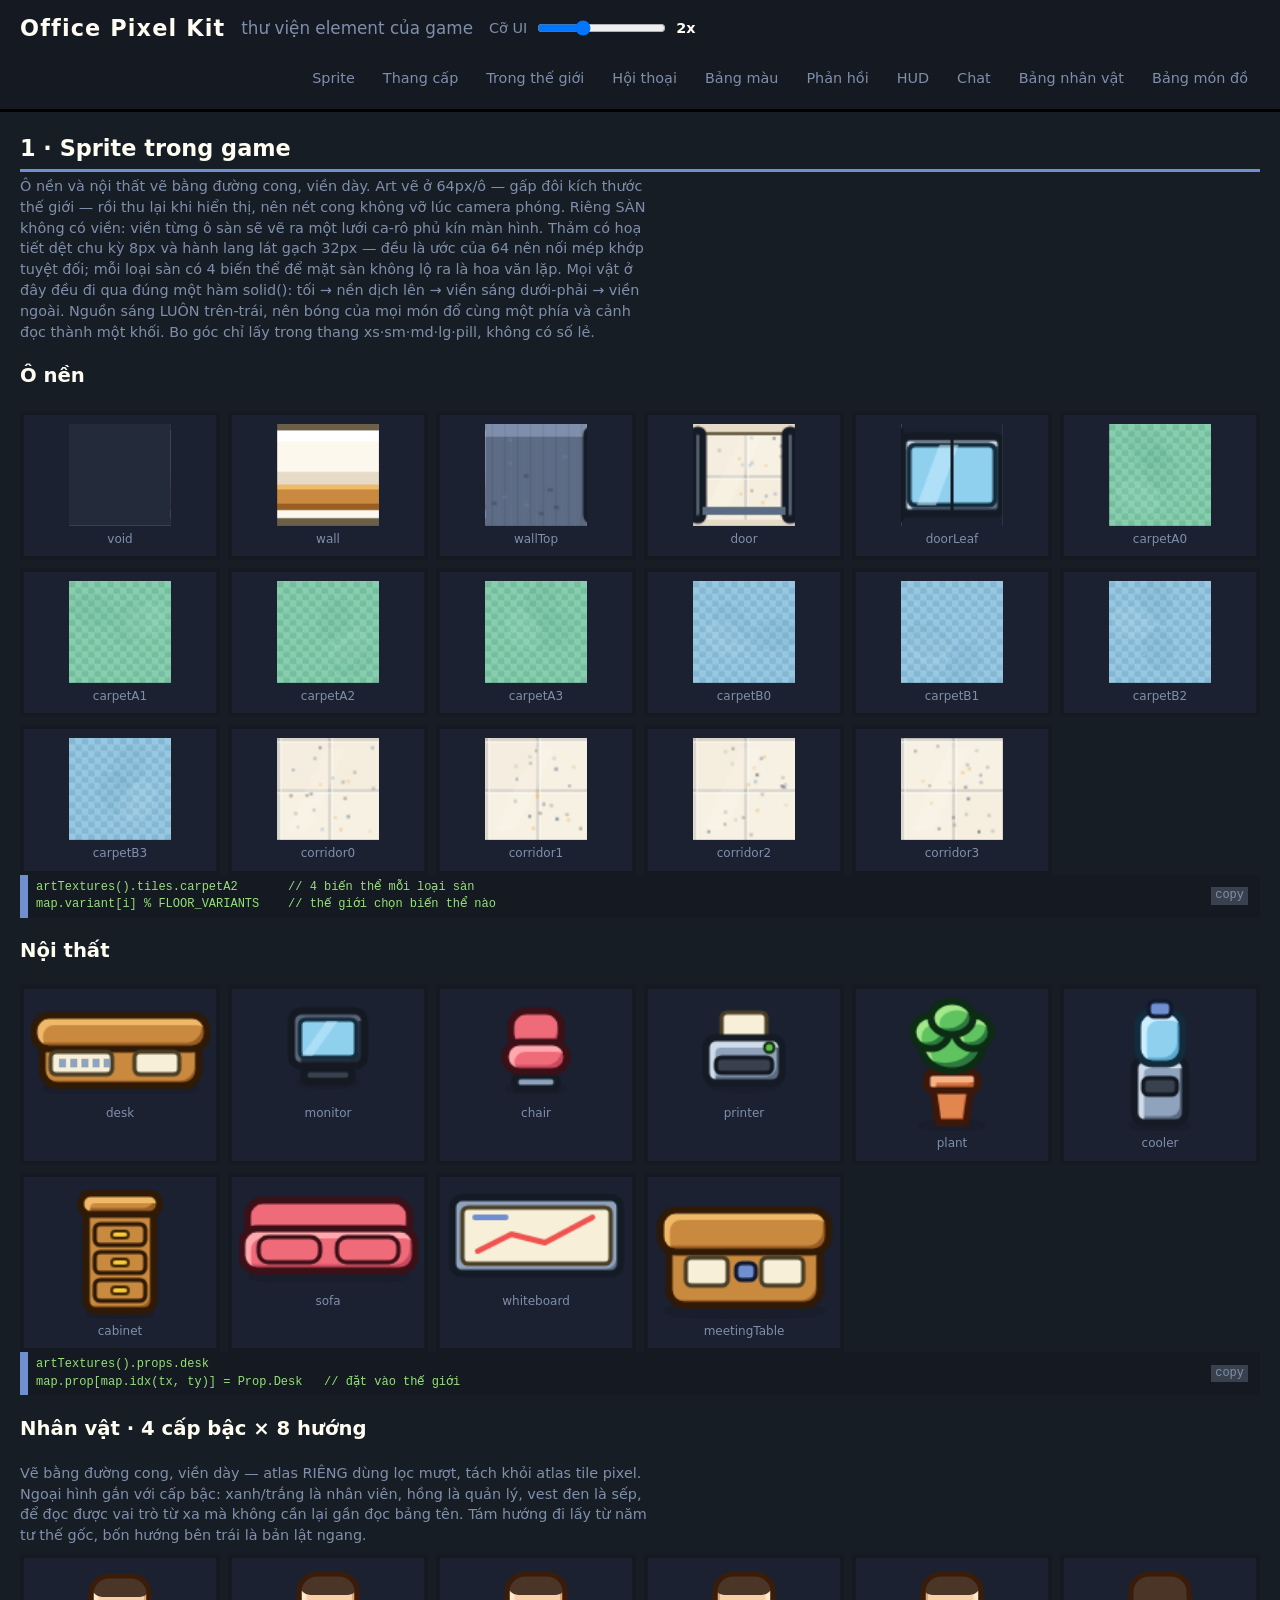
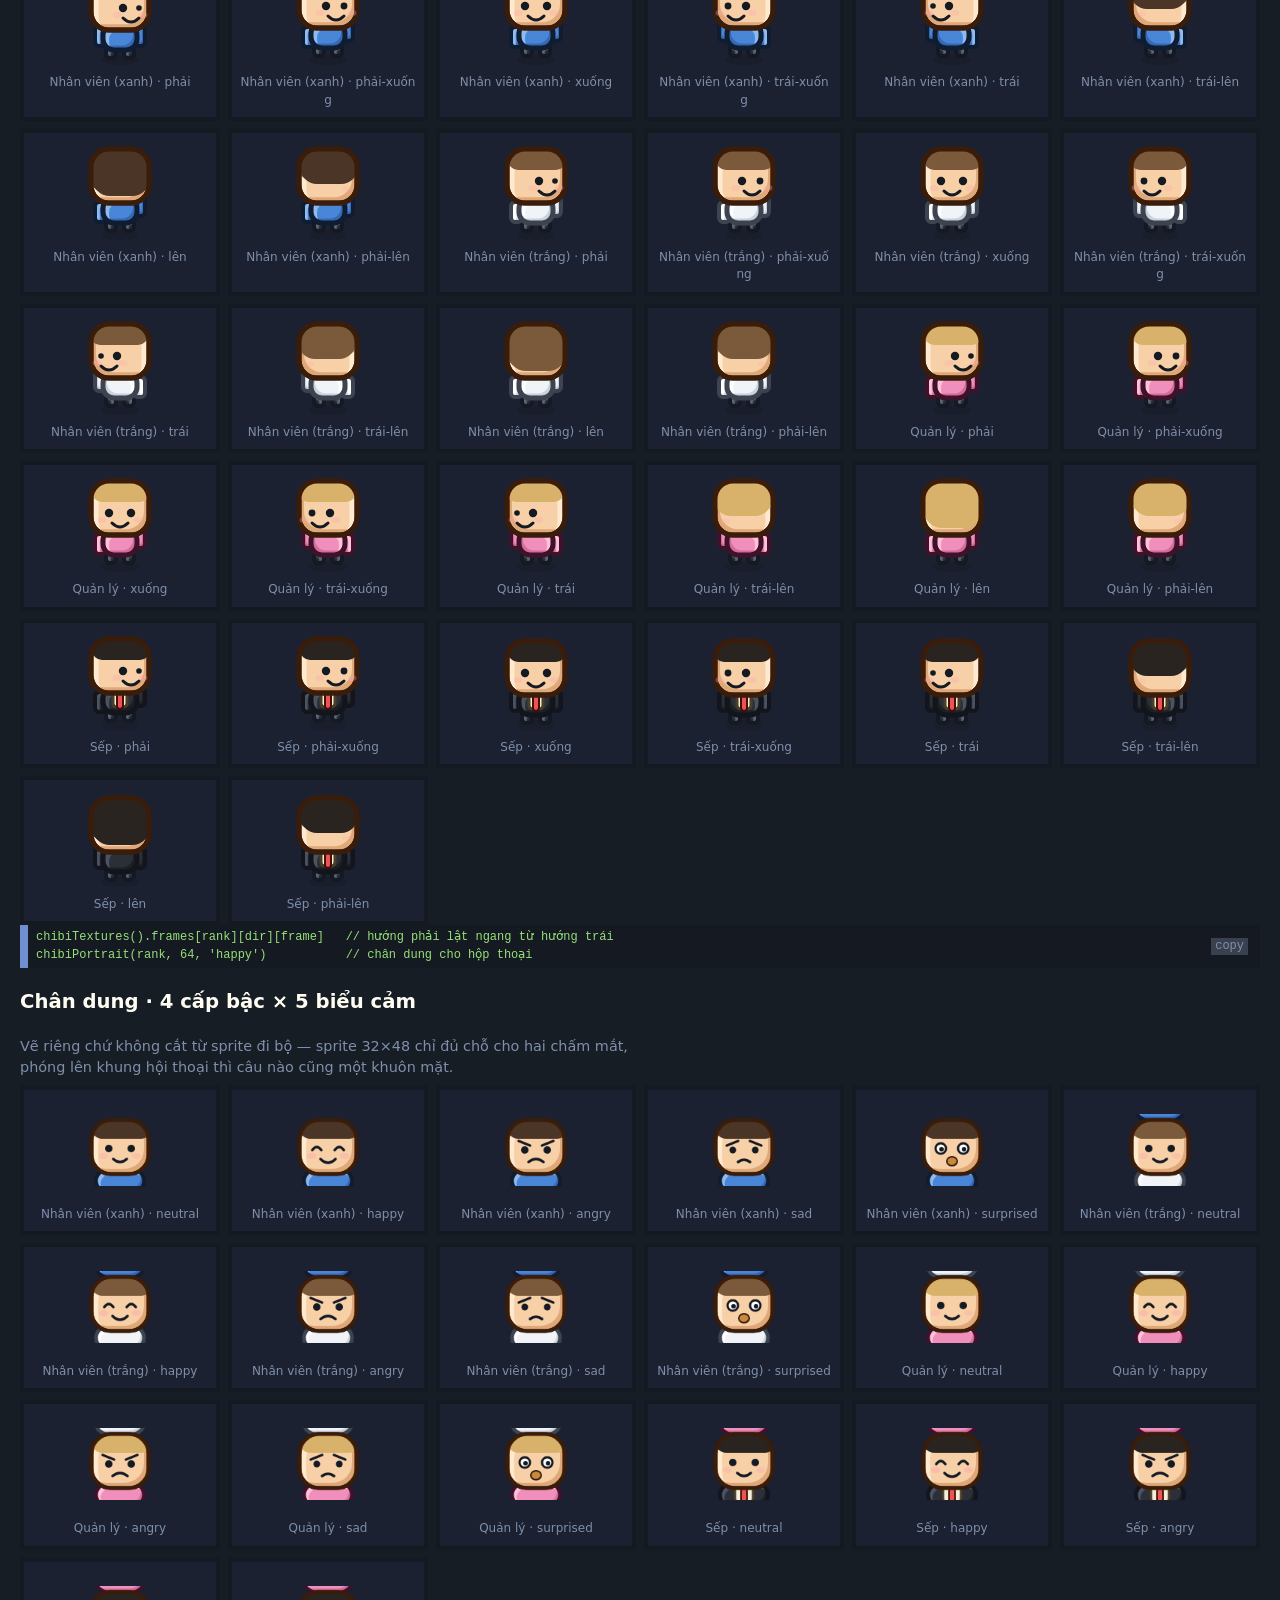
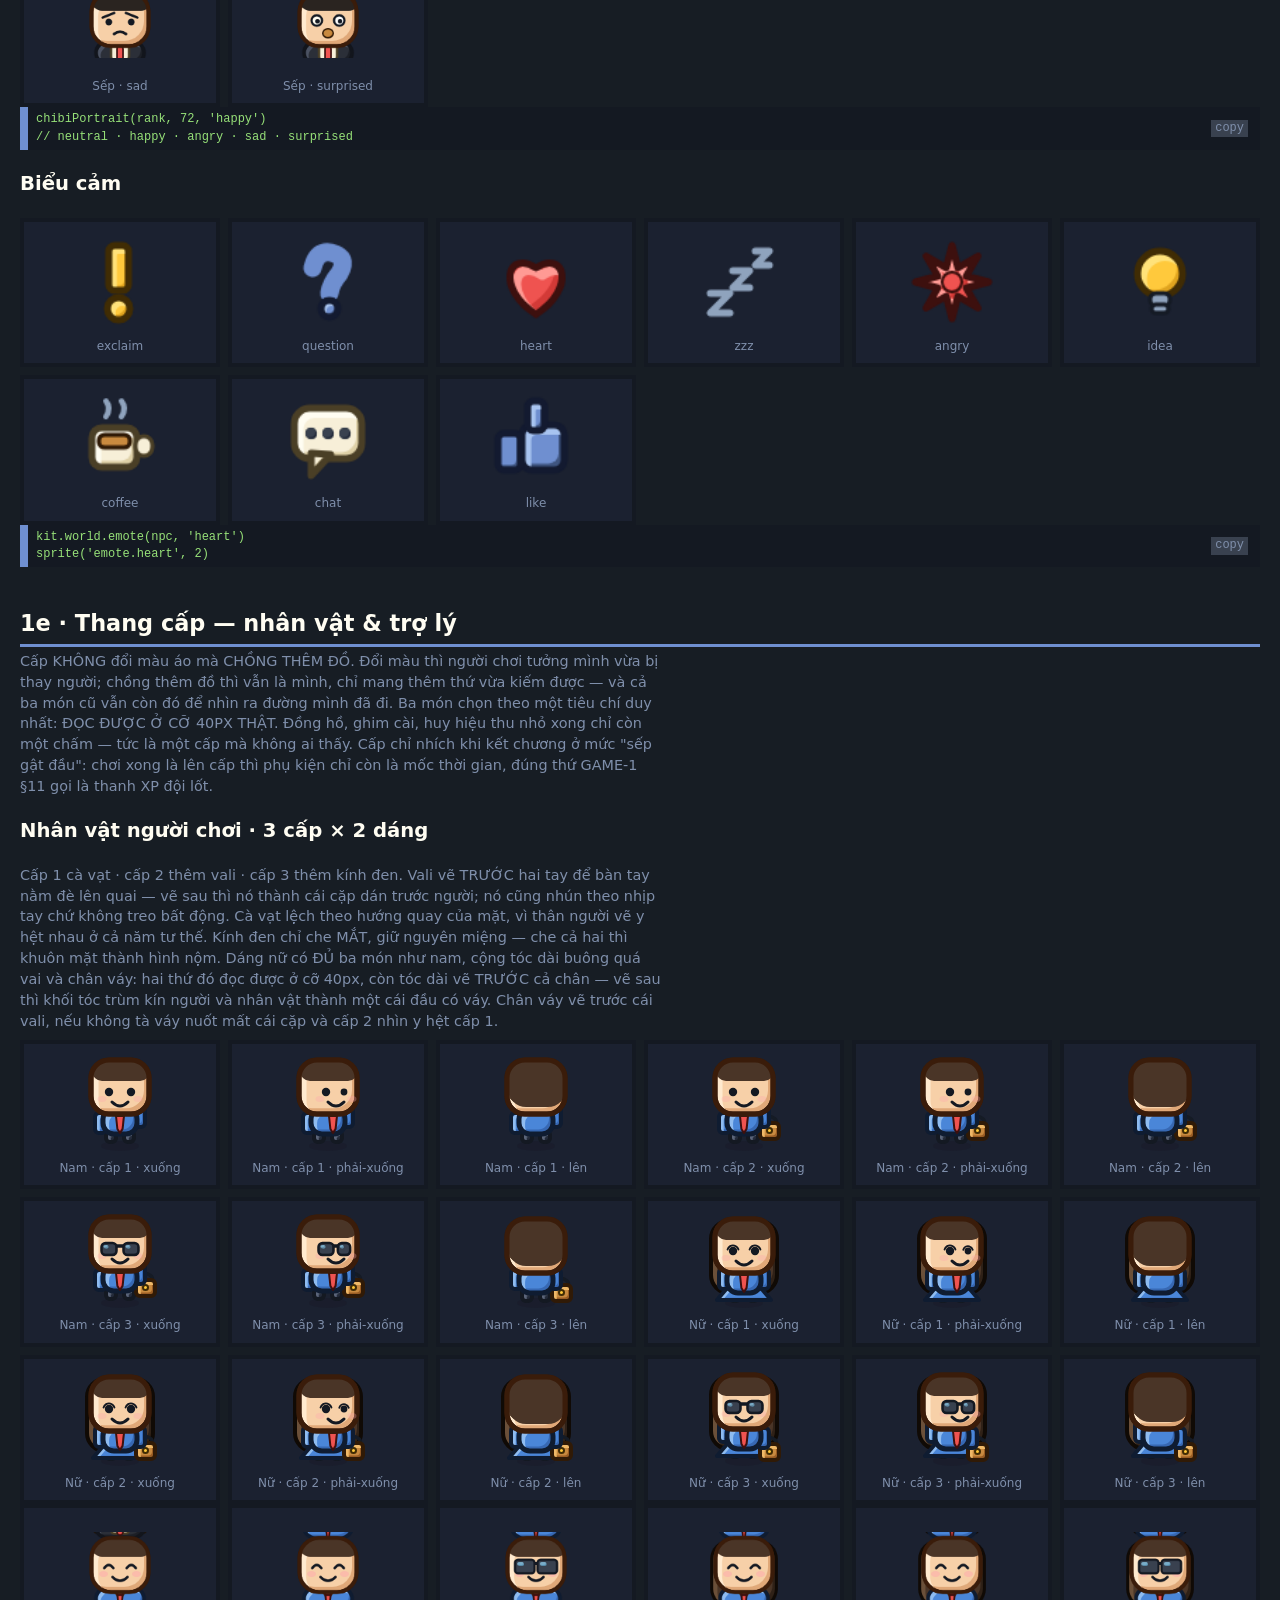
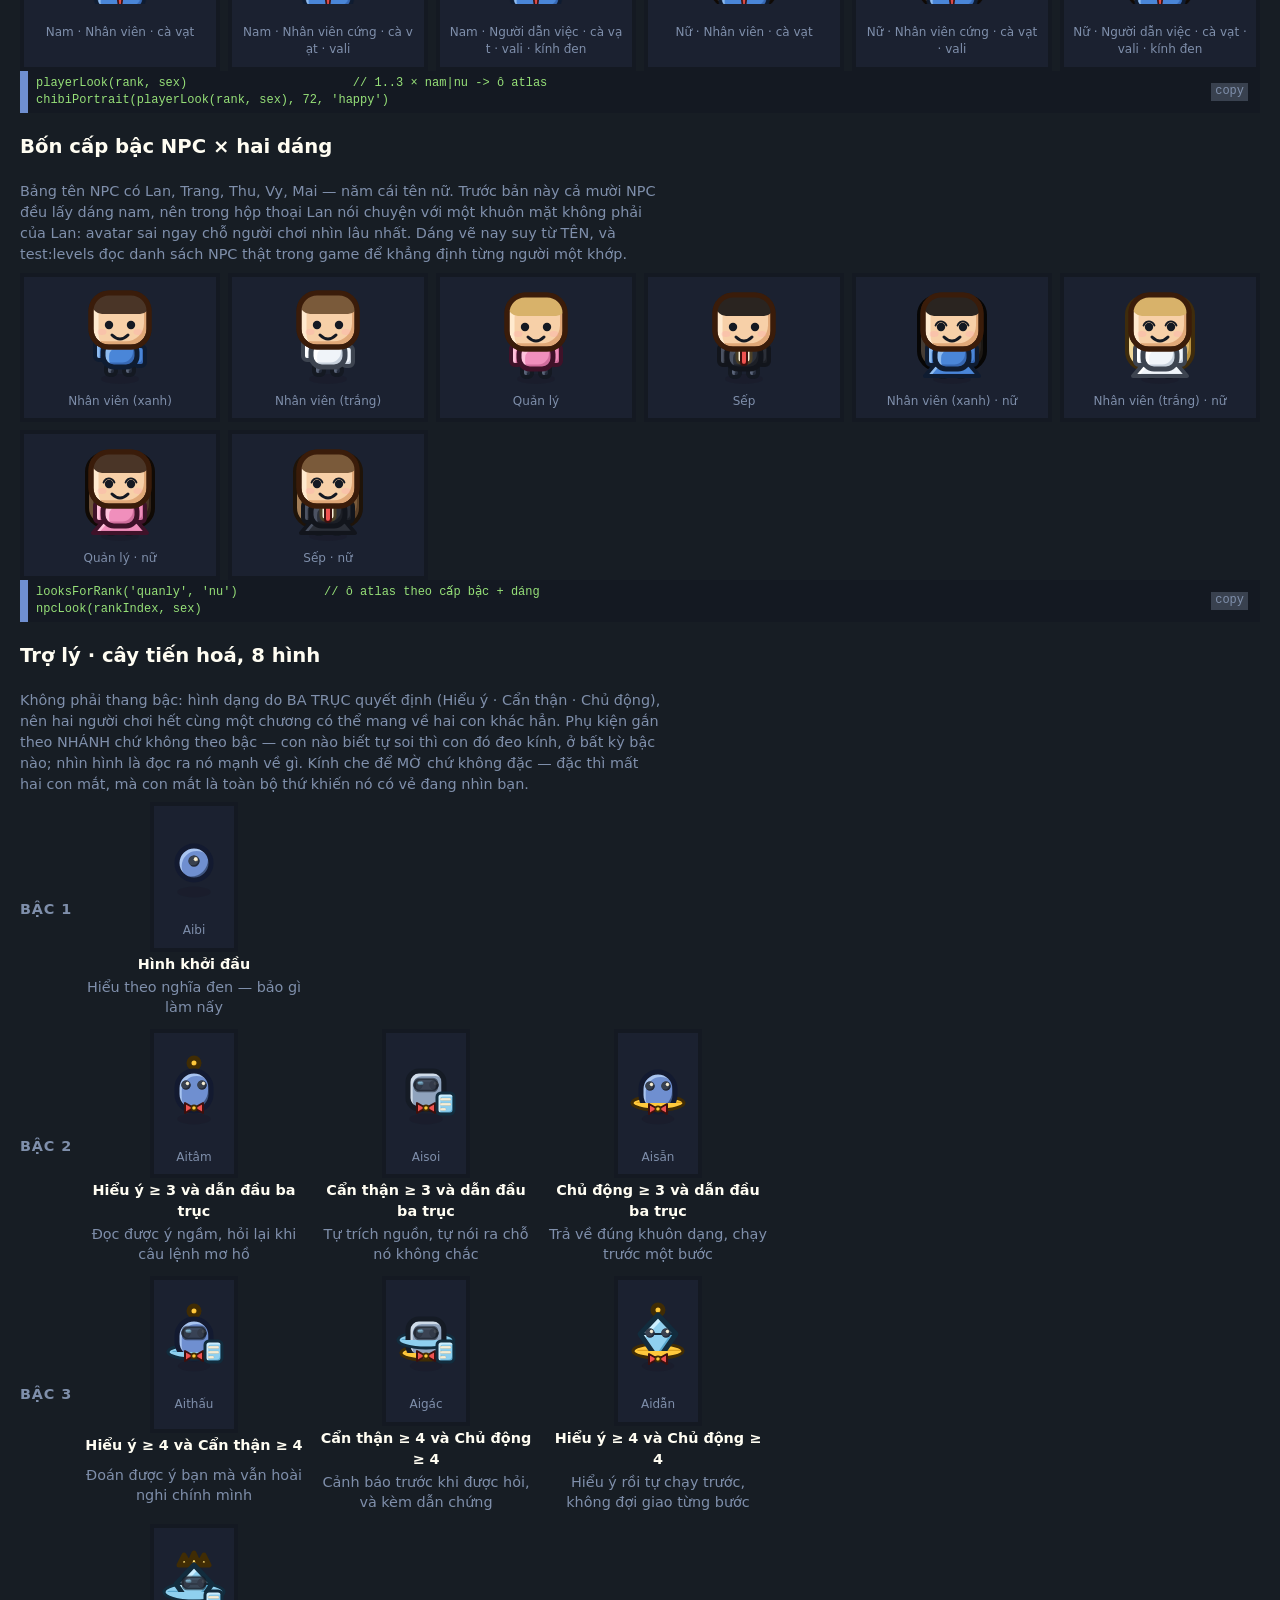
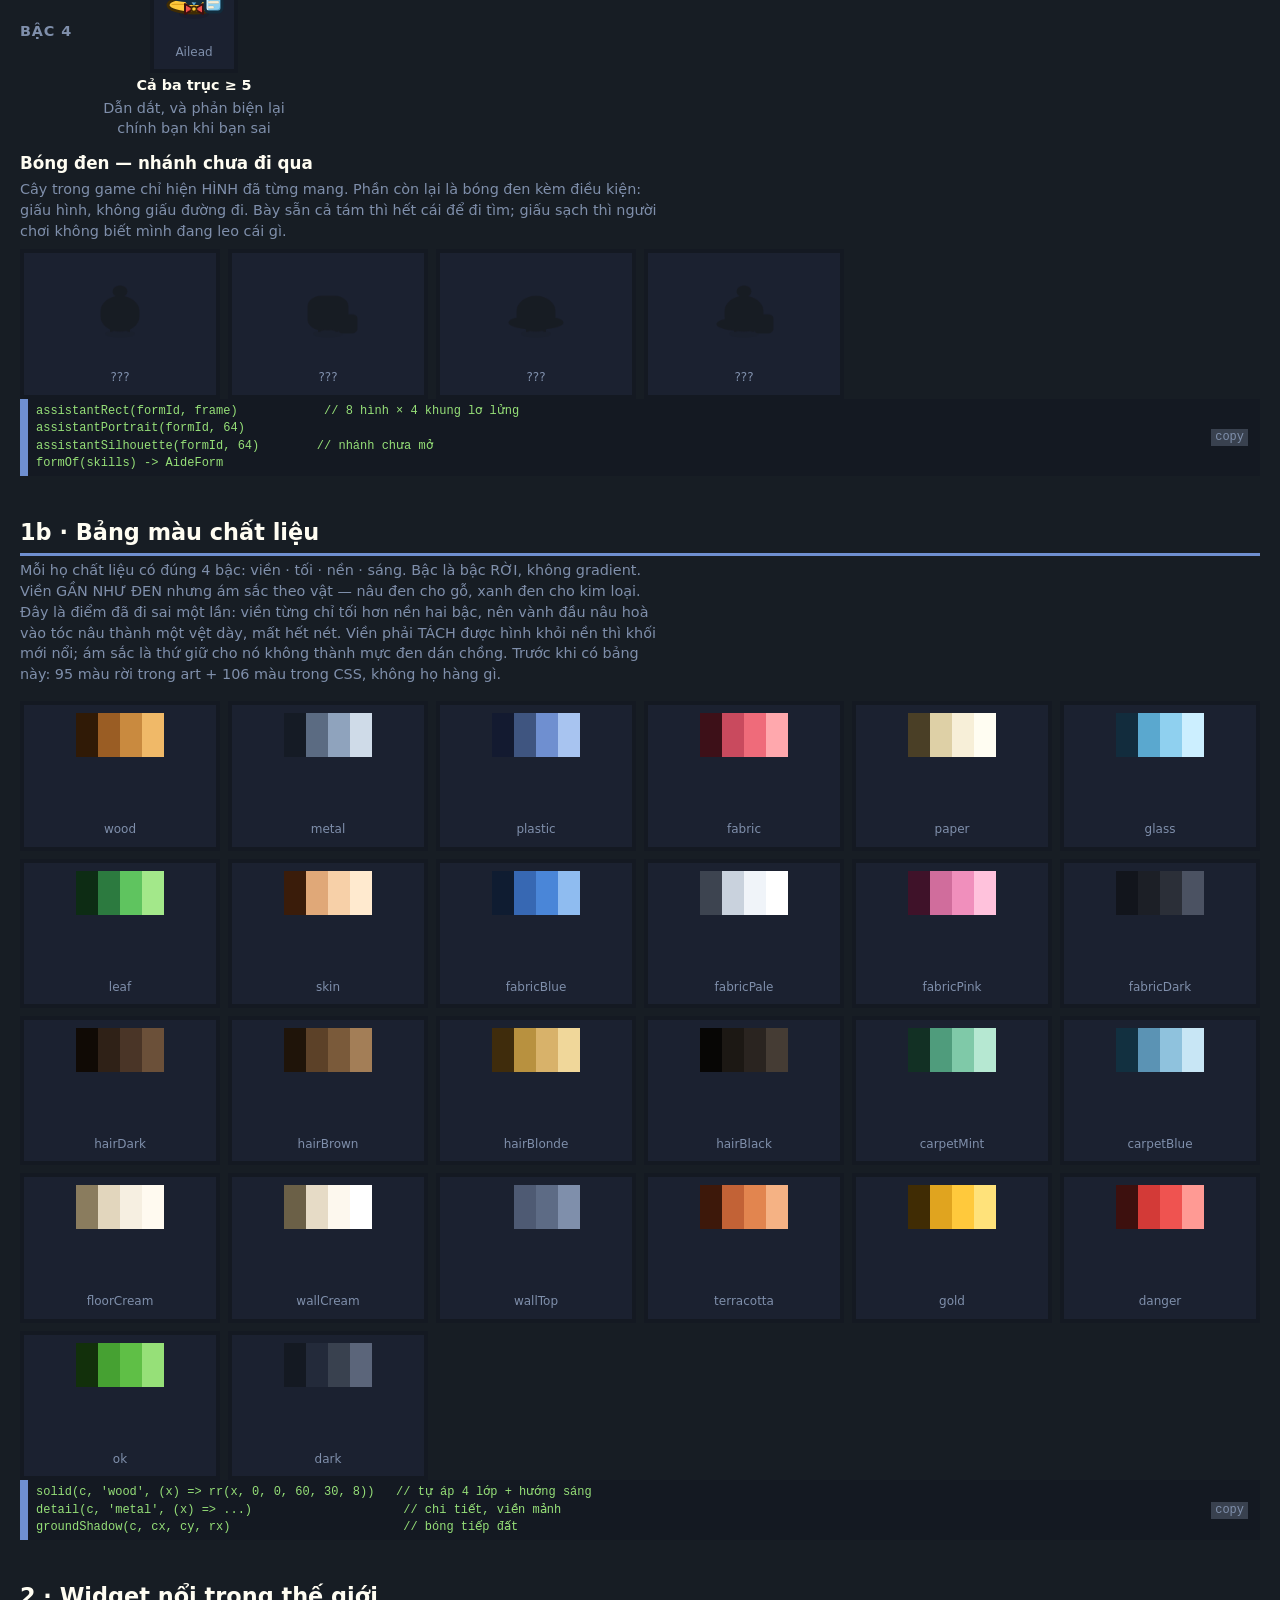
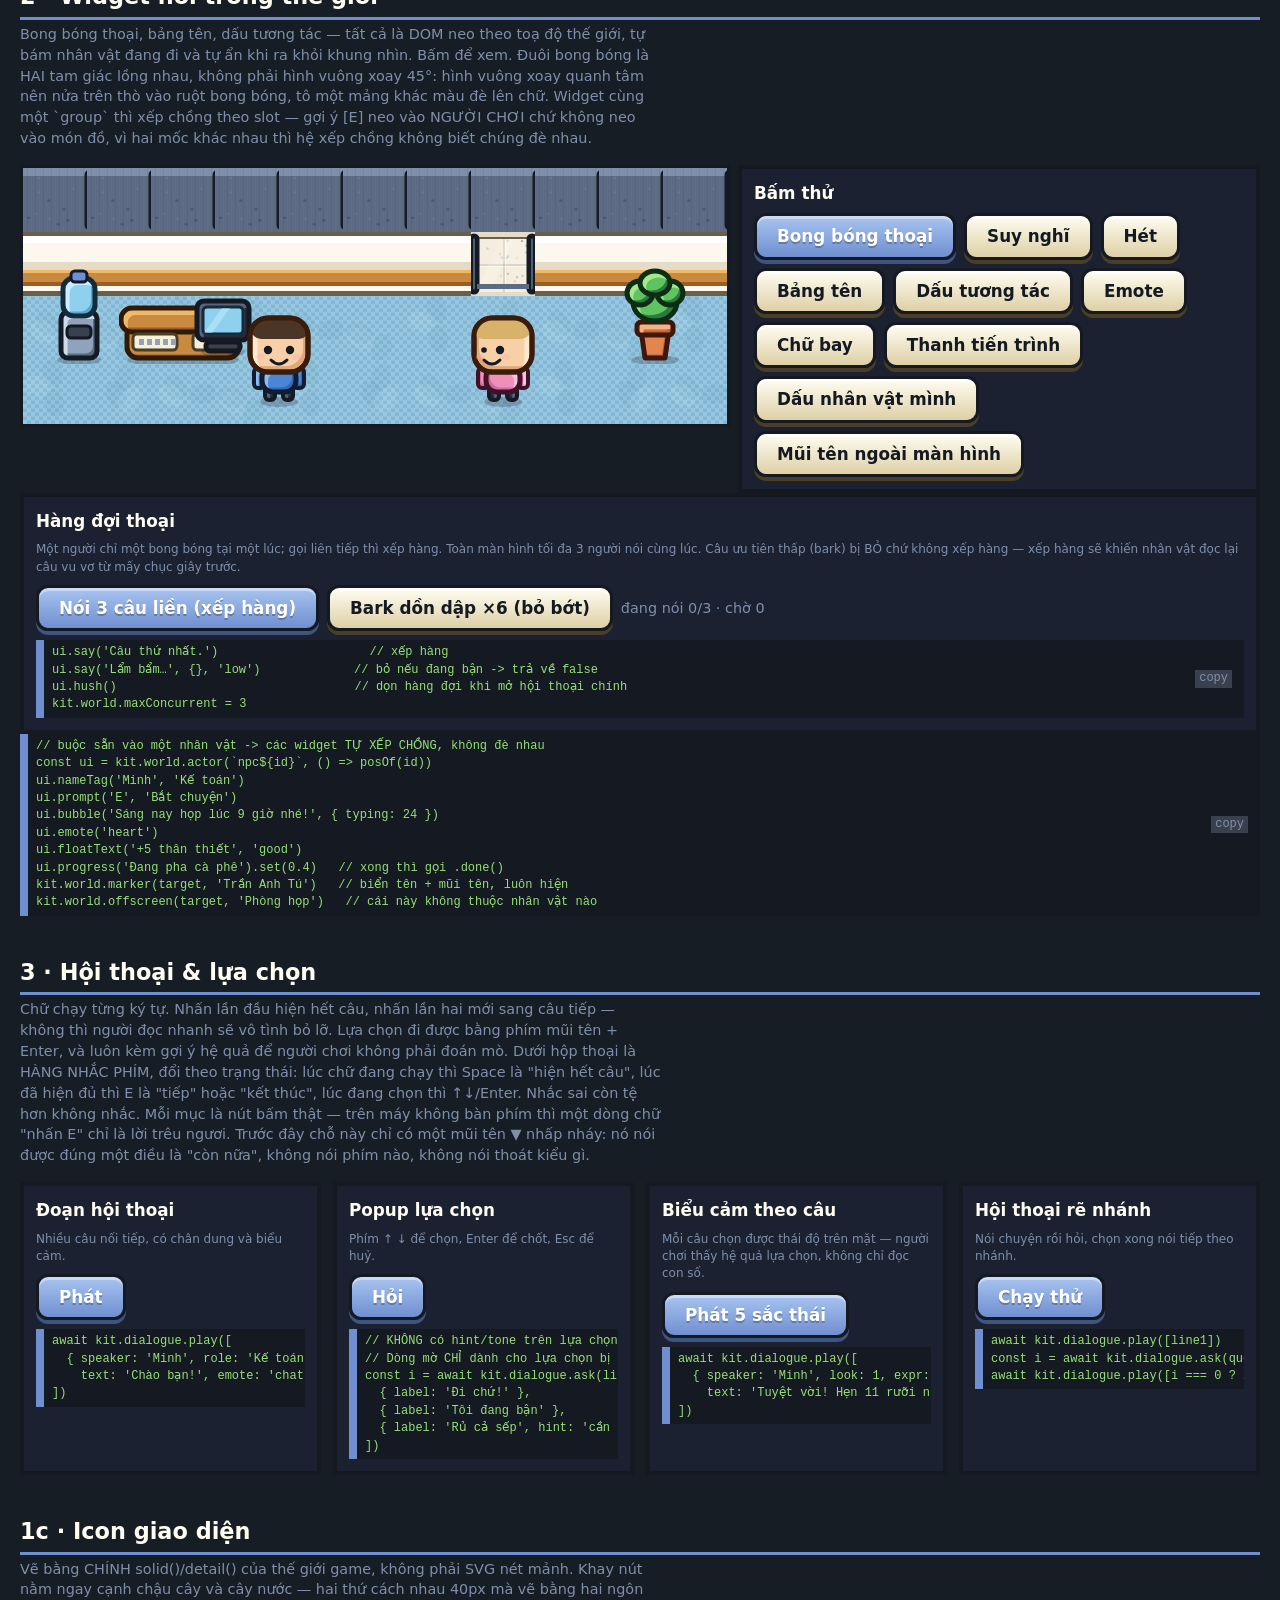
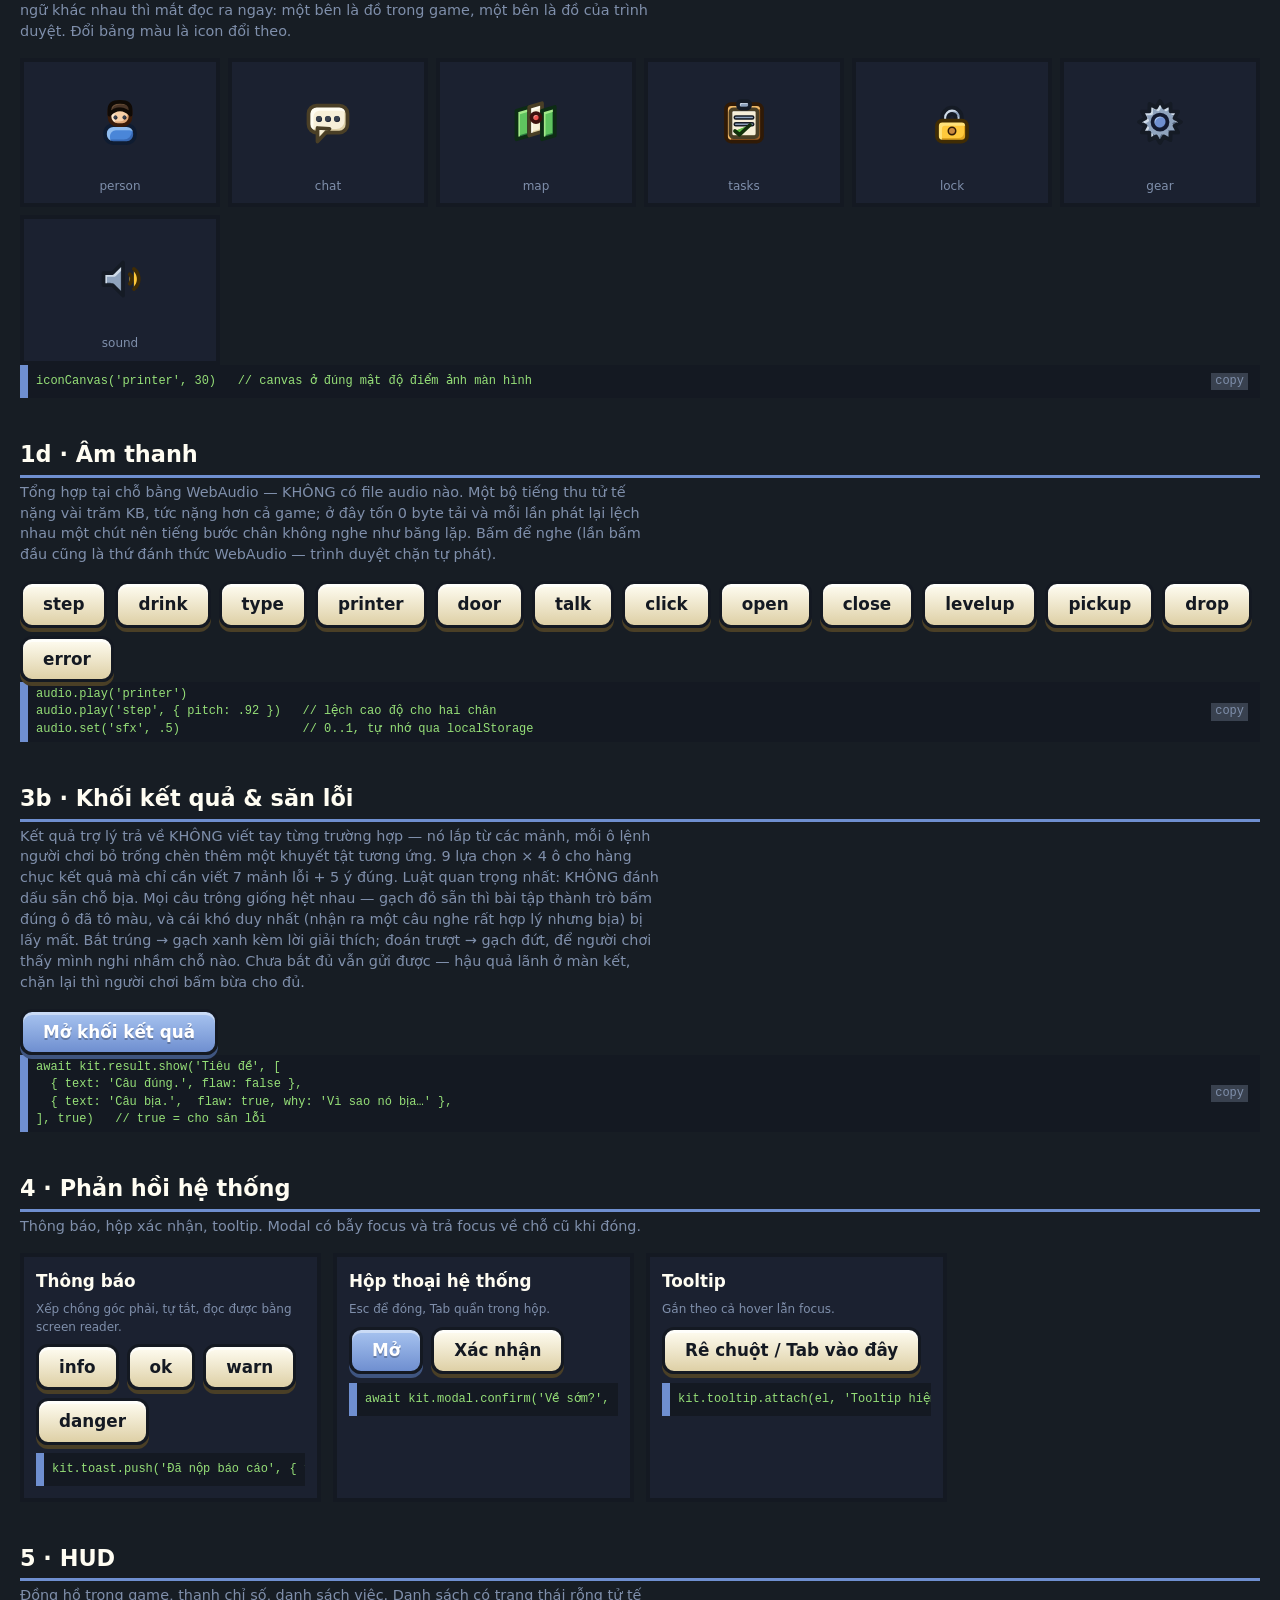
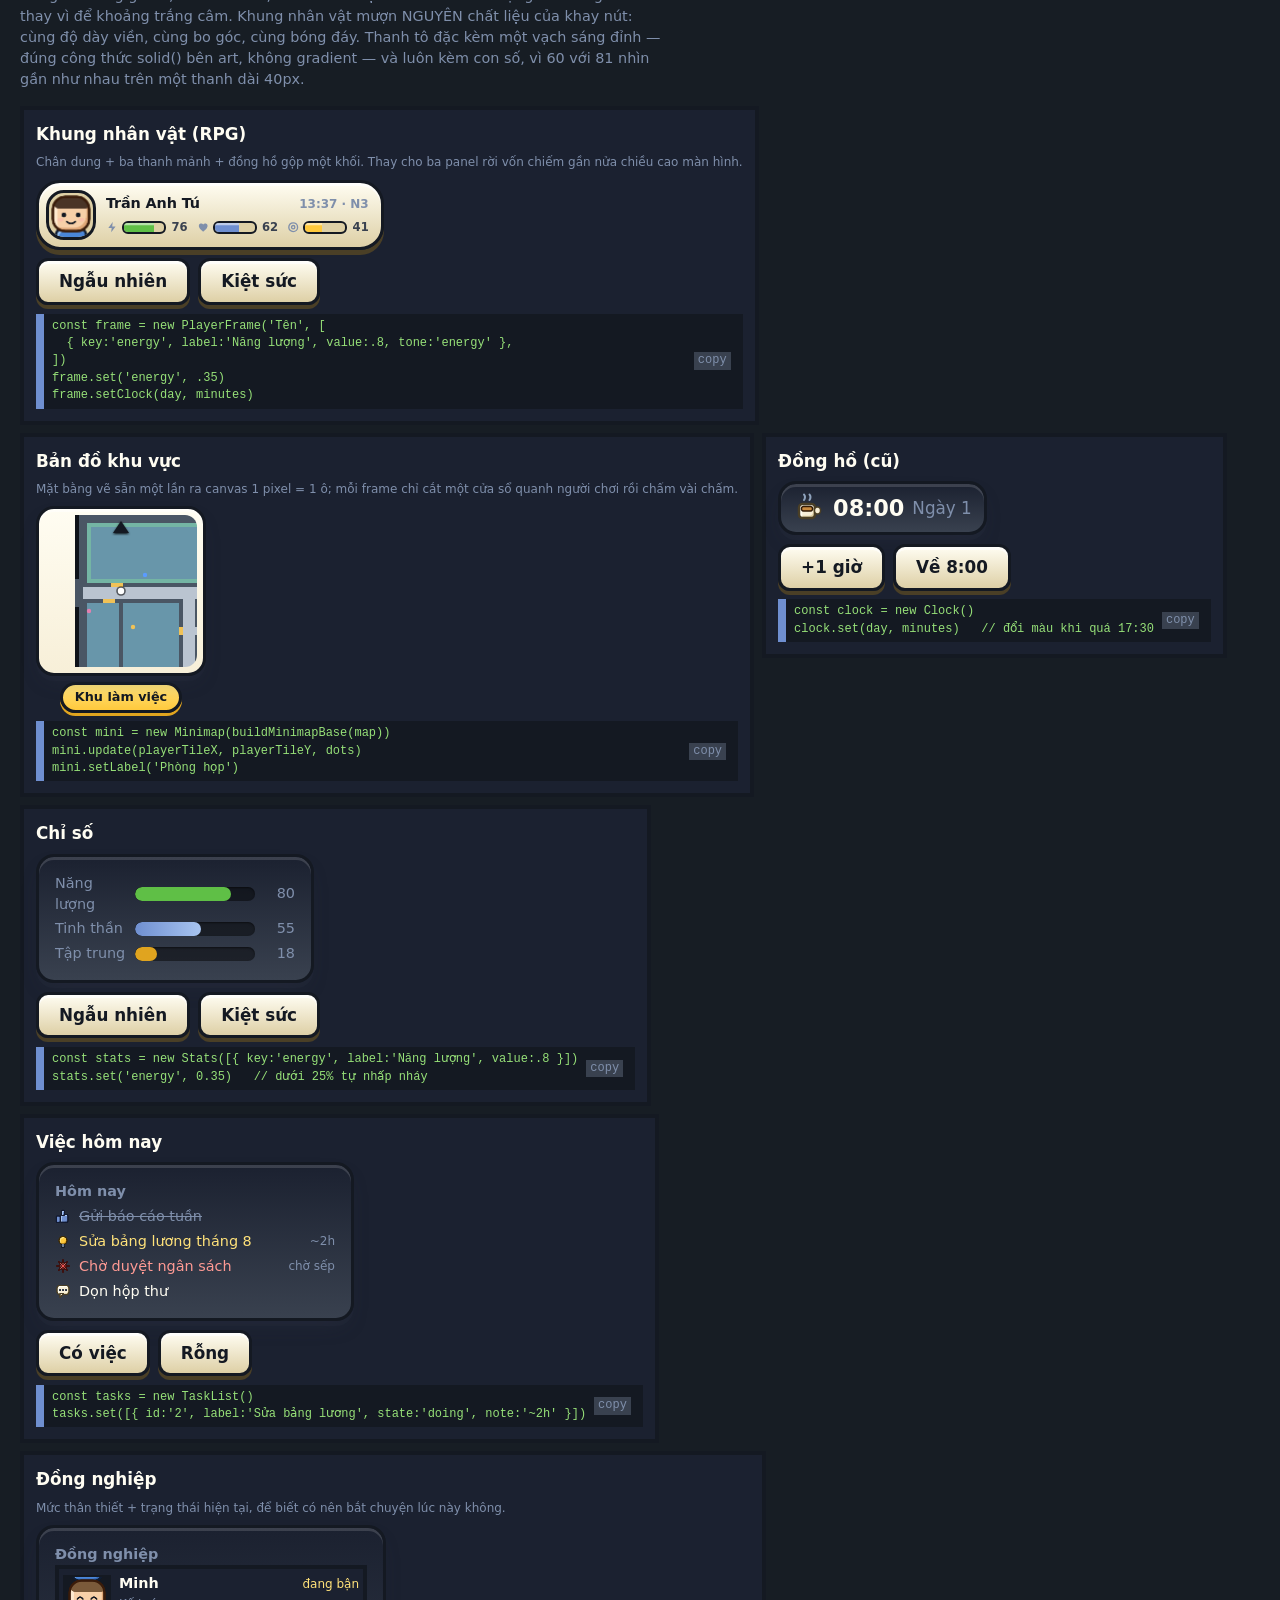
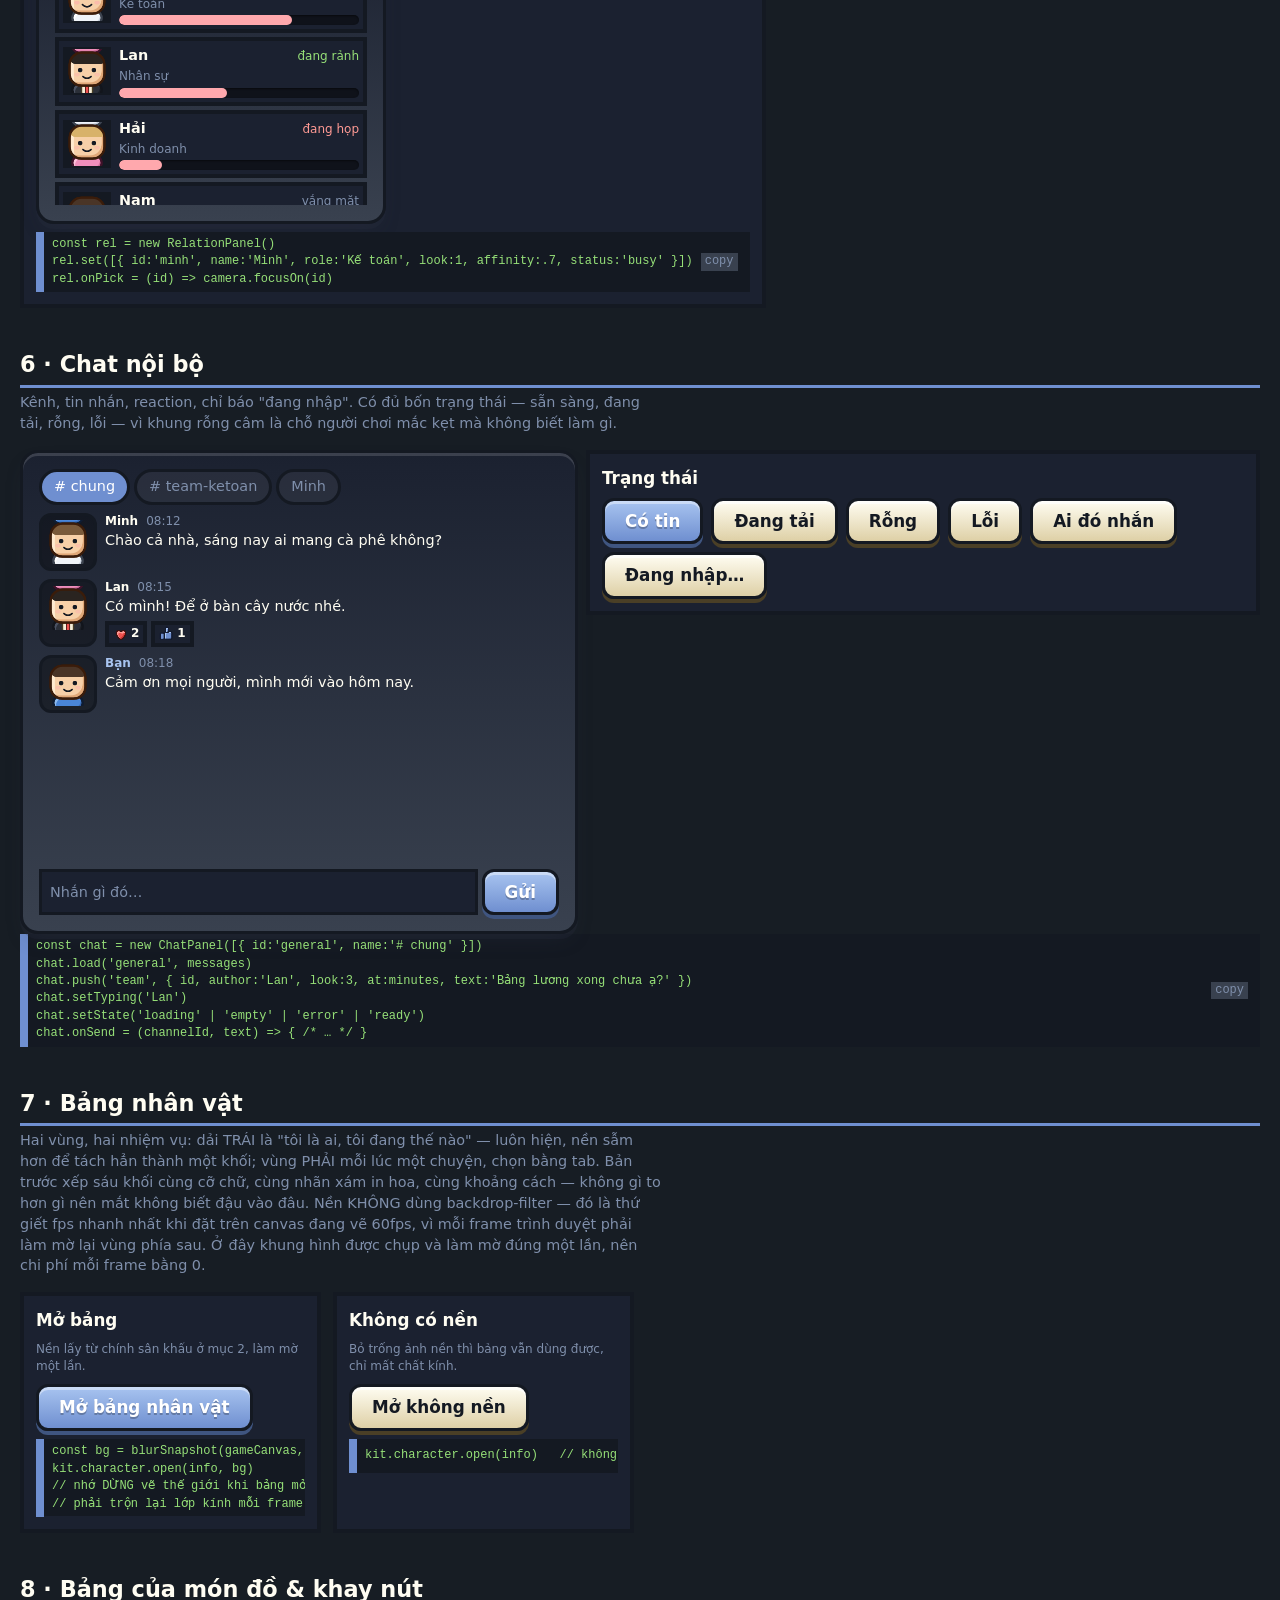
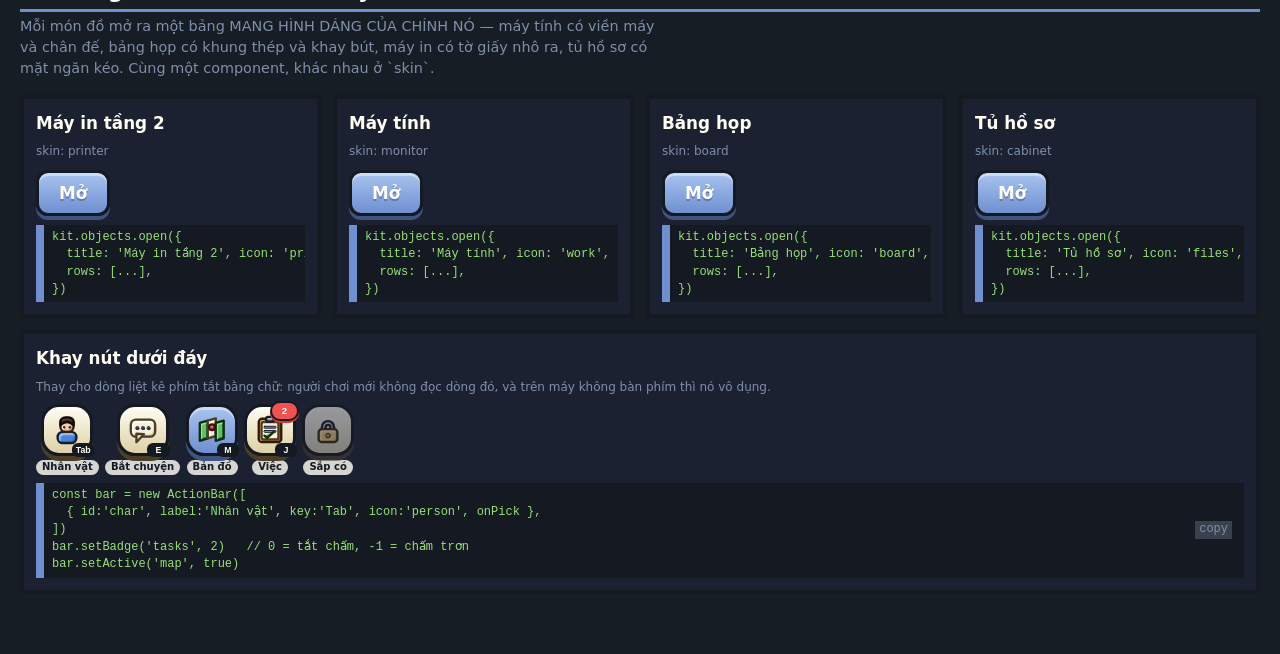
==== commit 9ca14151: "Màn chờ có cảnh phòng, Esc mở menu tạm dừng, ghi công bỏ tên người làm" ====
--- a/kit.html
+++ b/kit.html
@@ -2,8 +2,8 @@
 <meta charset="utf-8">
 <title>Office Pixel Kit — thư viện element</title>
 <meta name="viewport" content="width=device-width,initial-scale=1">
-<script type="module" crossorigin src="/assets/kit-_73KF06V.js"></script>
-<link rel="modulepreload" crossorigin href="/assets/minimapBase-C8vZLW3M.js">
+<script type="module" crossorigin src="/assets/kit-DVE0xLGl.js"></script>
+<link rel="modulepreload" crossorigin href="/assets/minimapBase-Dif7L99E.js">
 <link rel="stylesheet" crossorigin href="/assets/minimapBase-Wb3pkcKO.css">
 <link rel="stylesheet" crossorigin href="/assets/kit-0KNjAd8D.css">
 
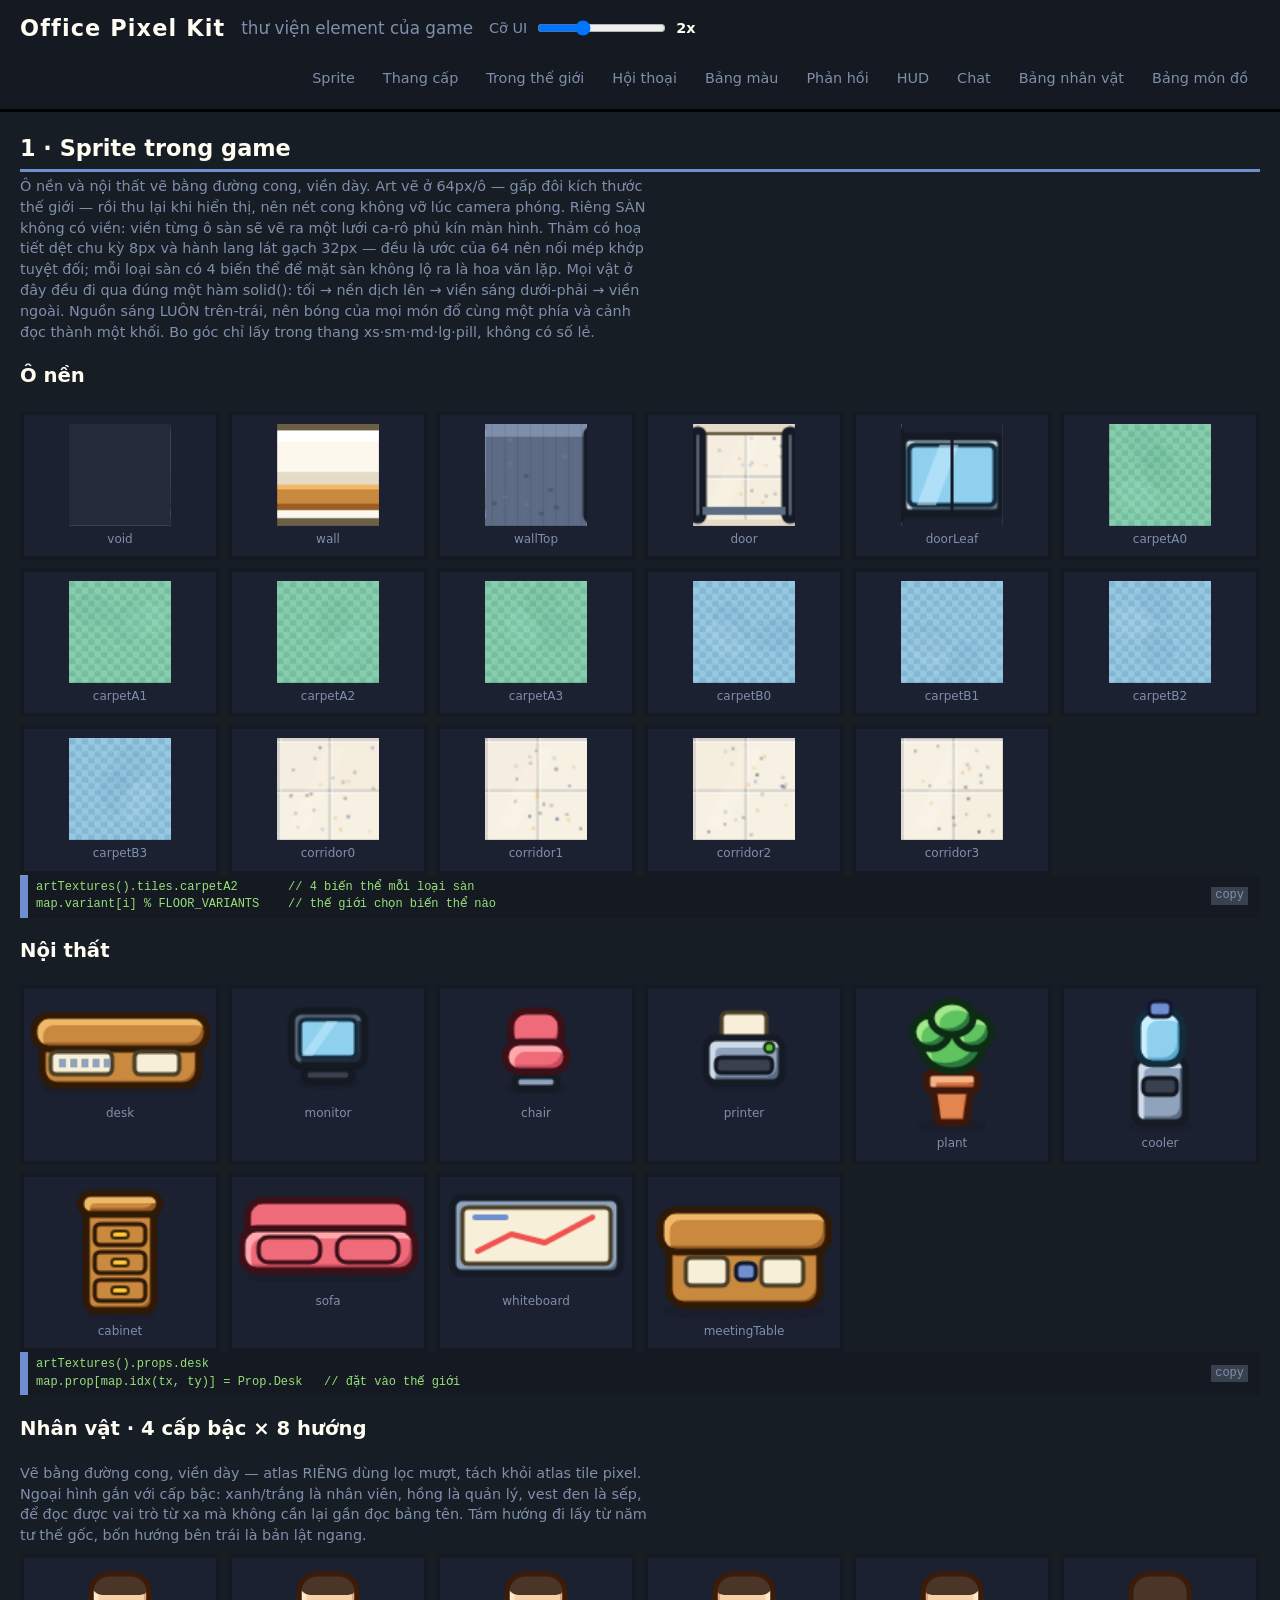
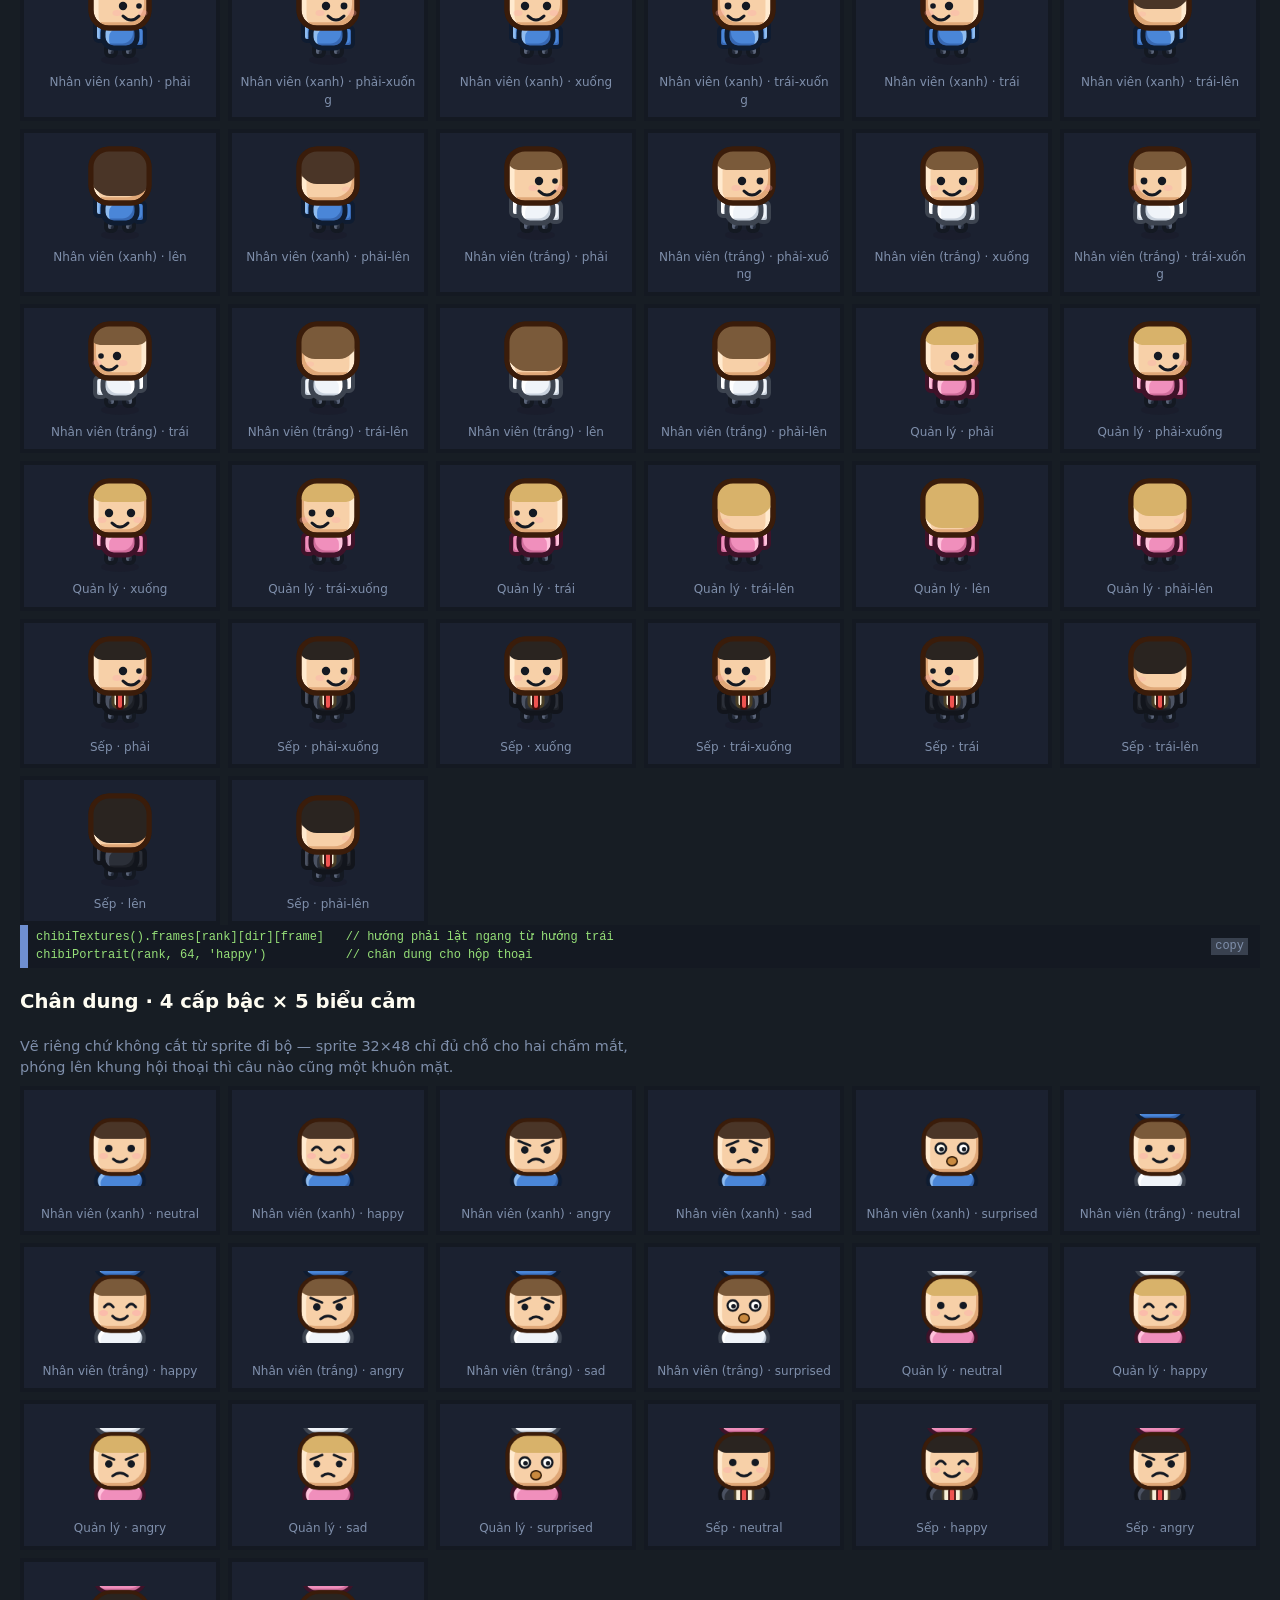
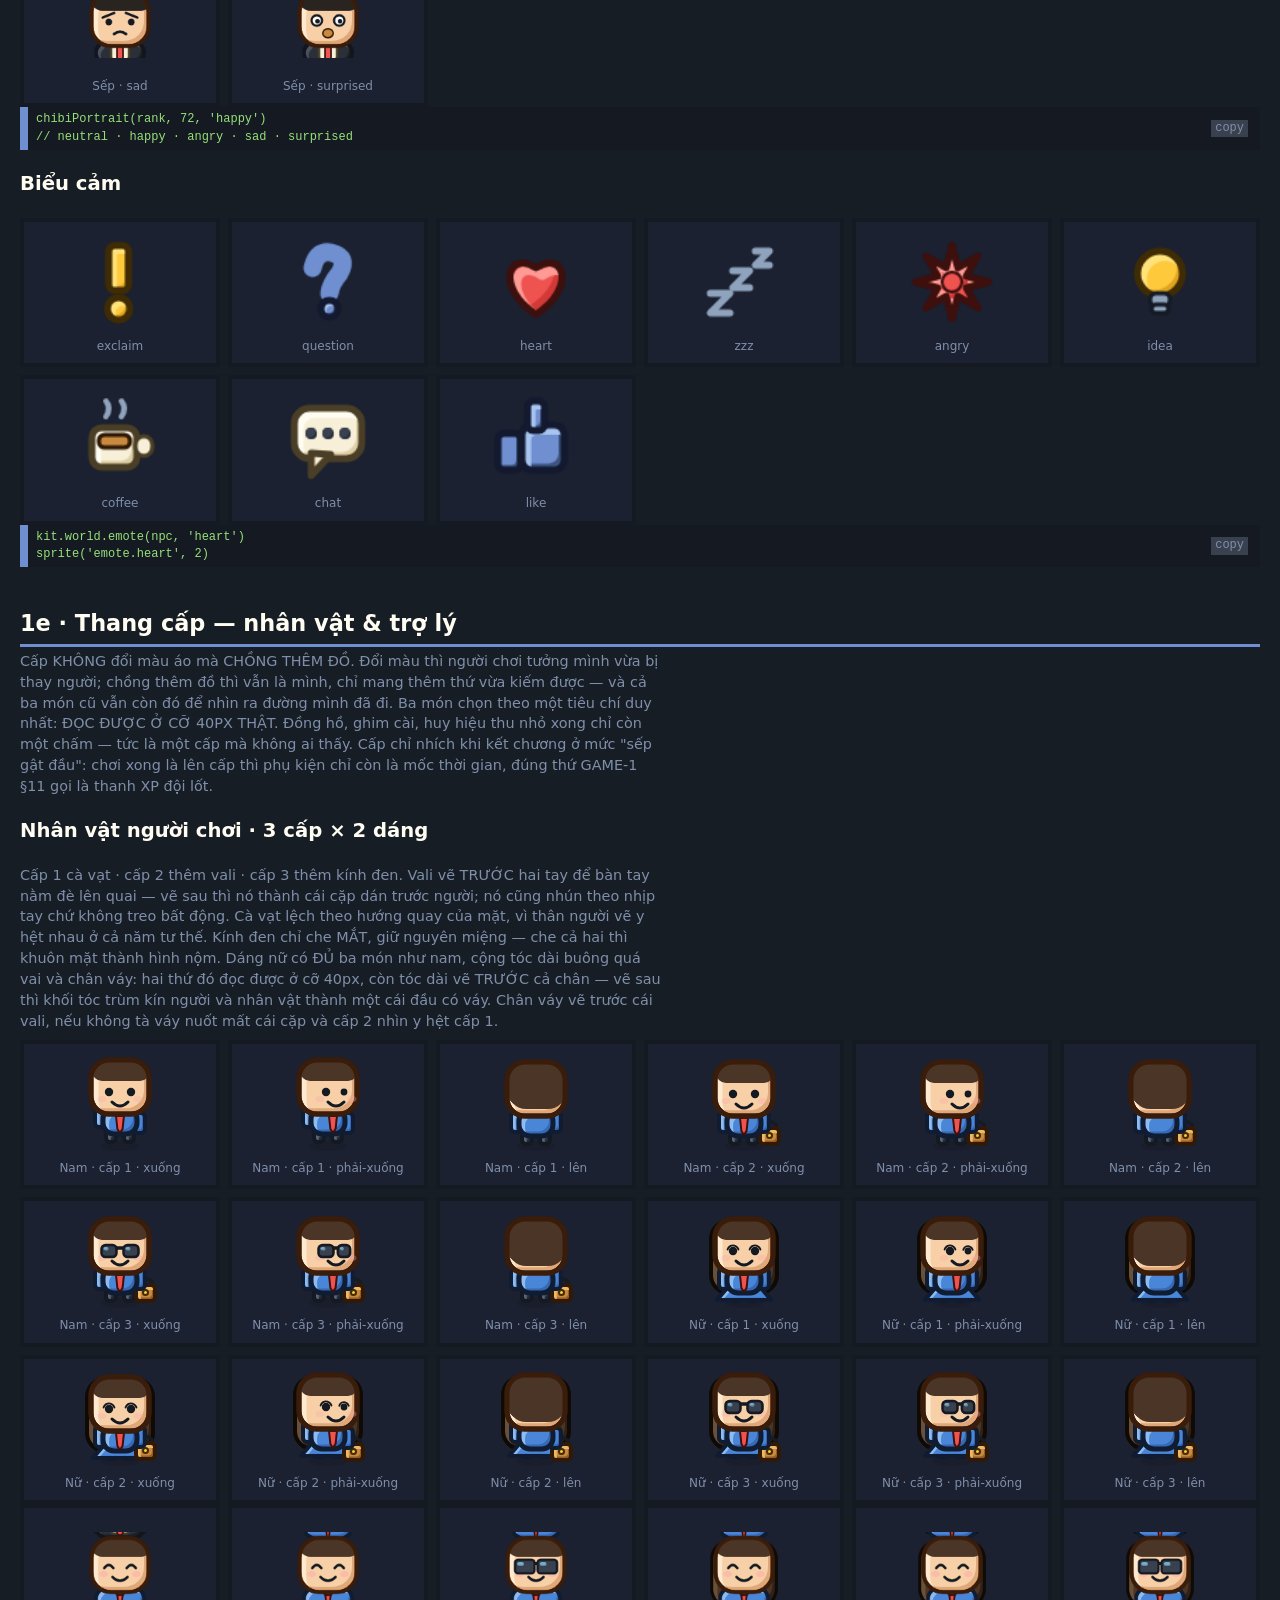
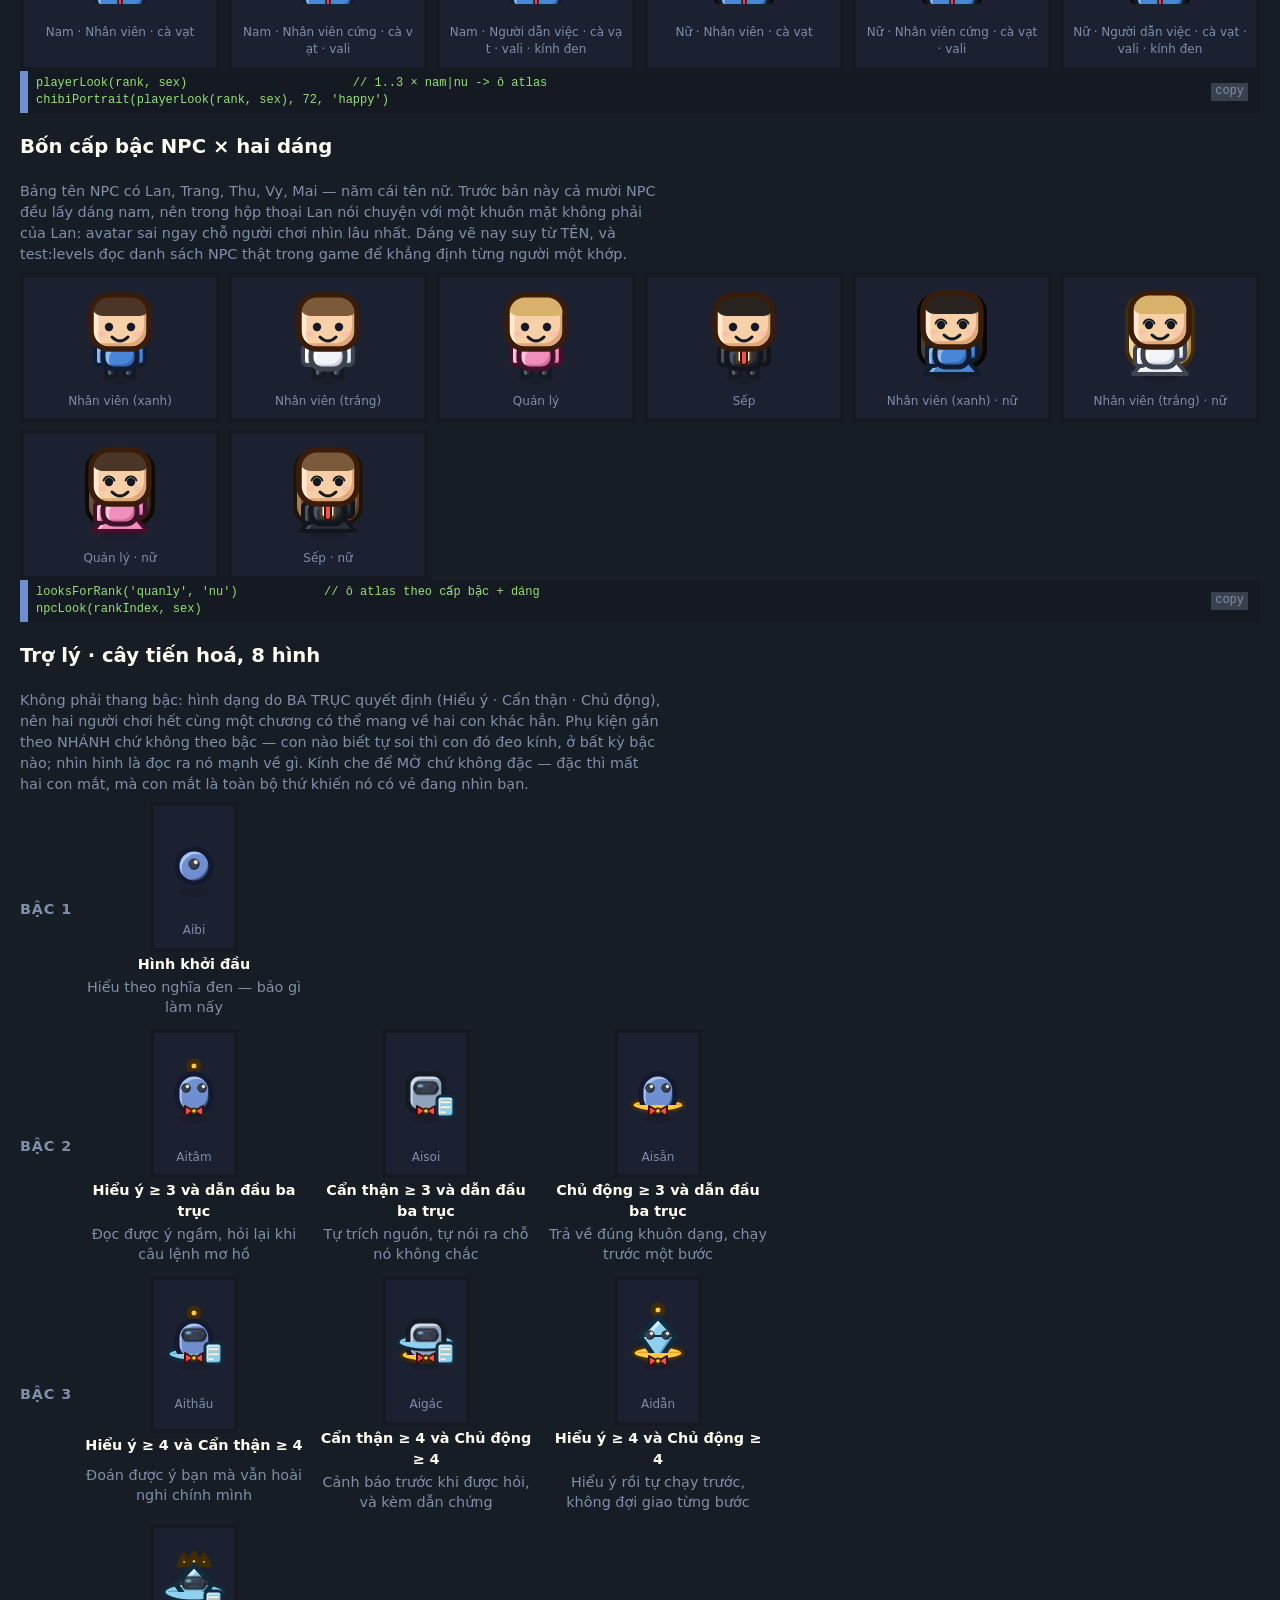
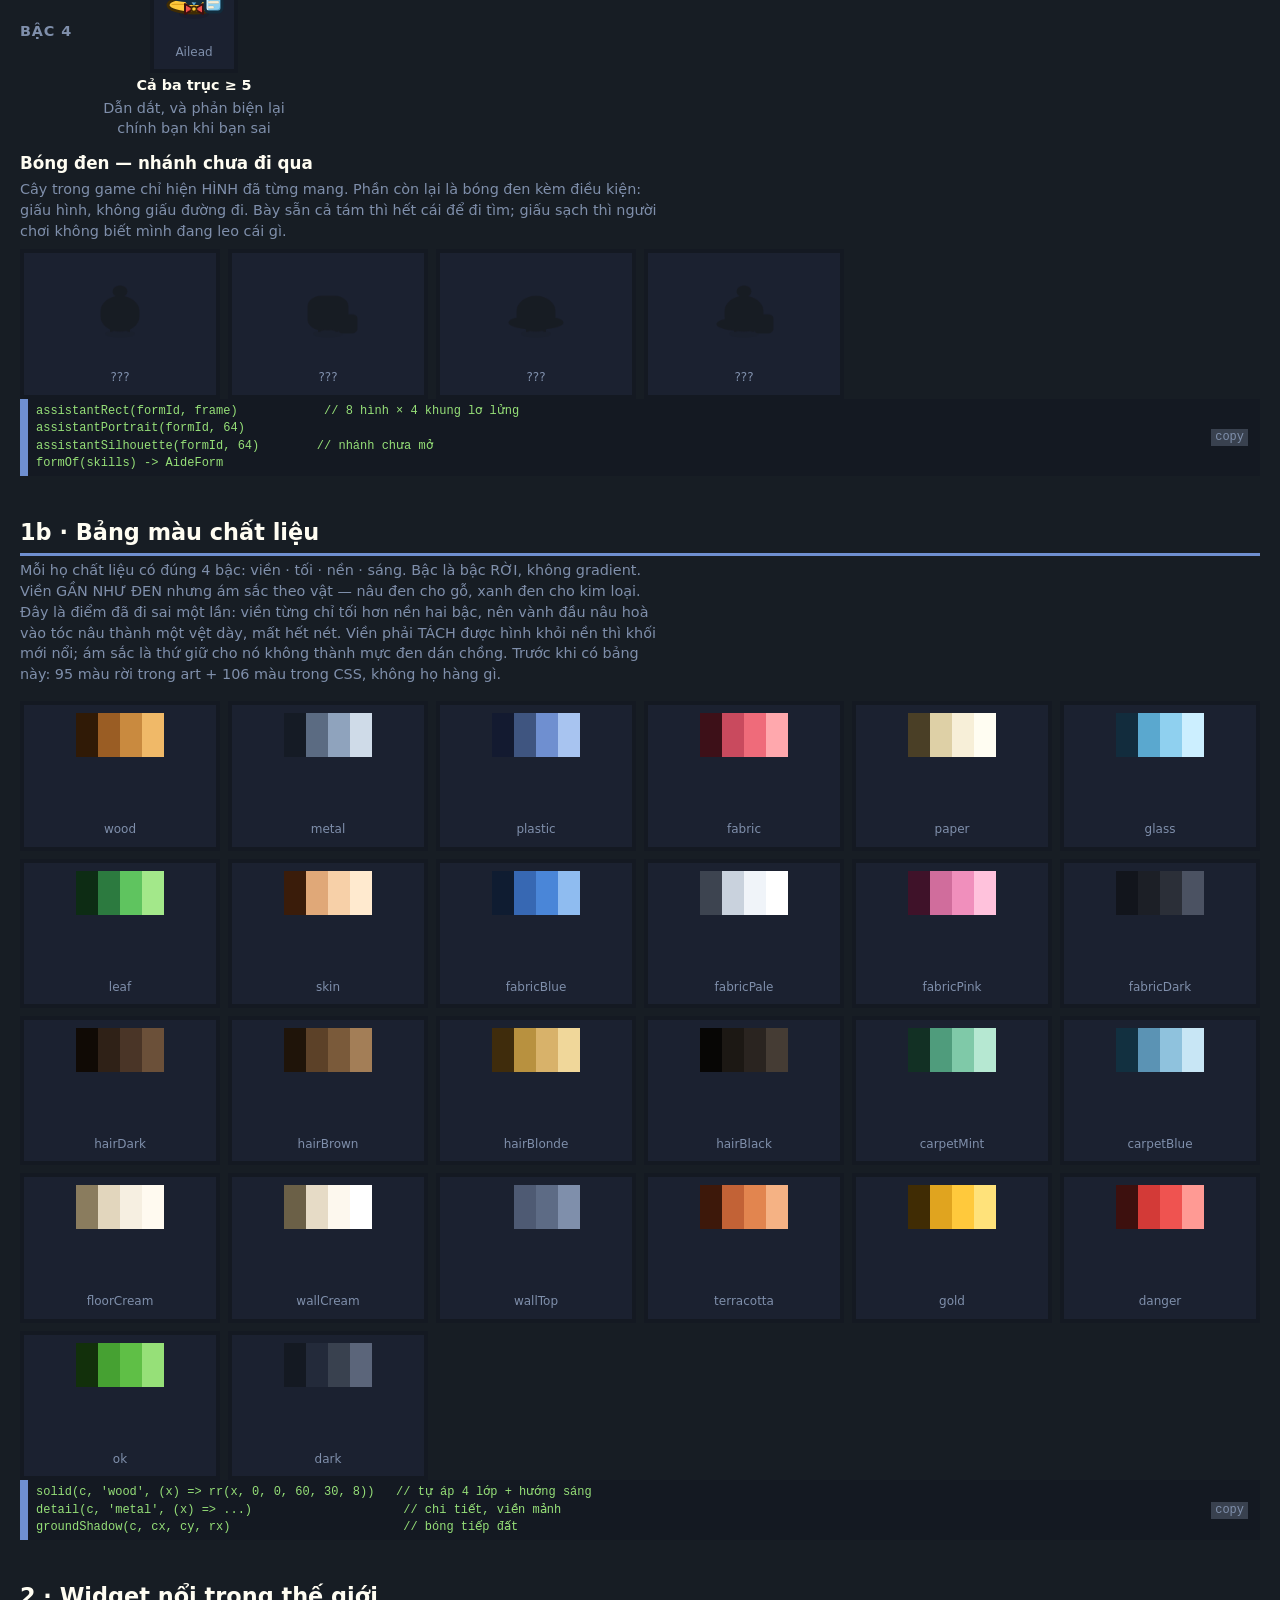
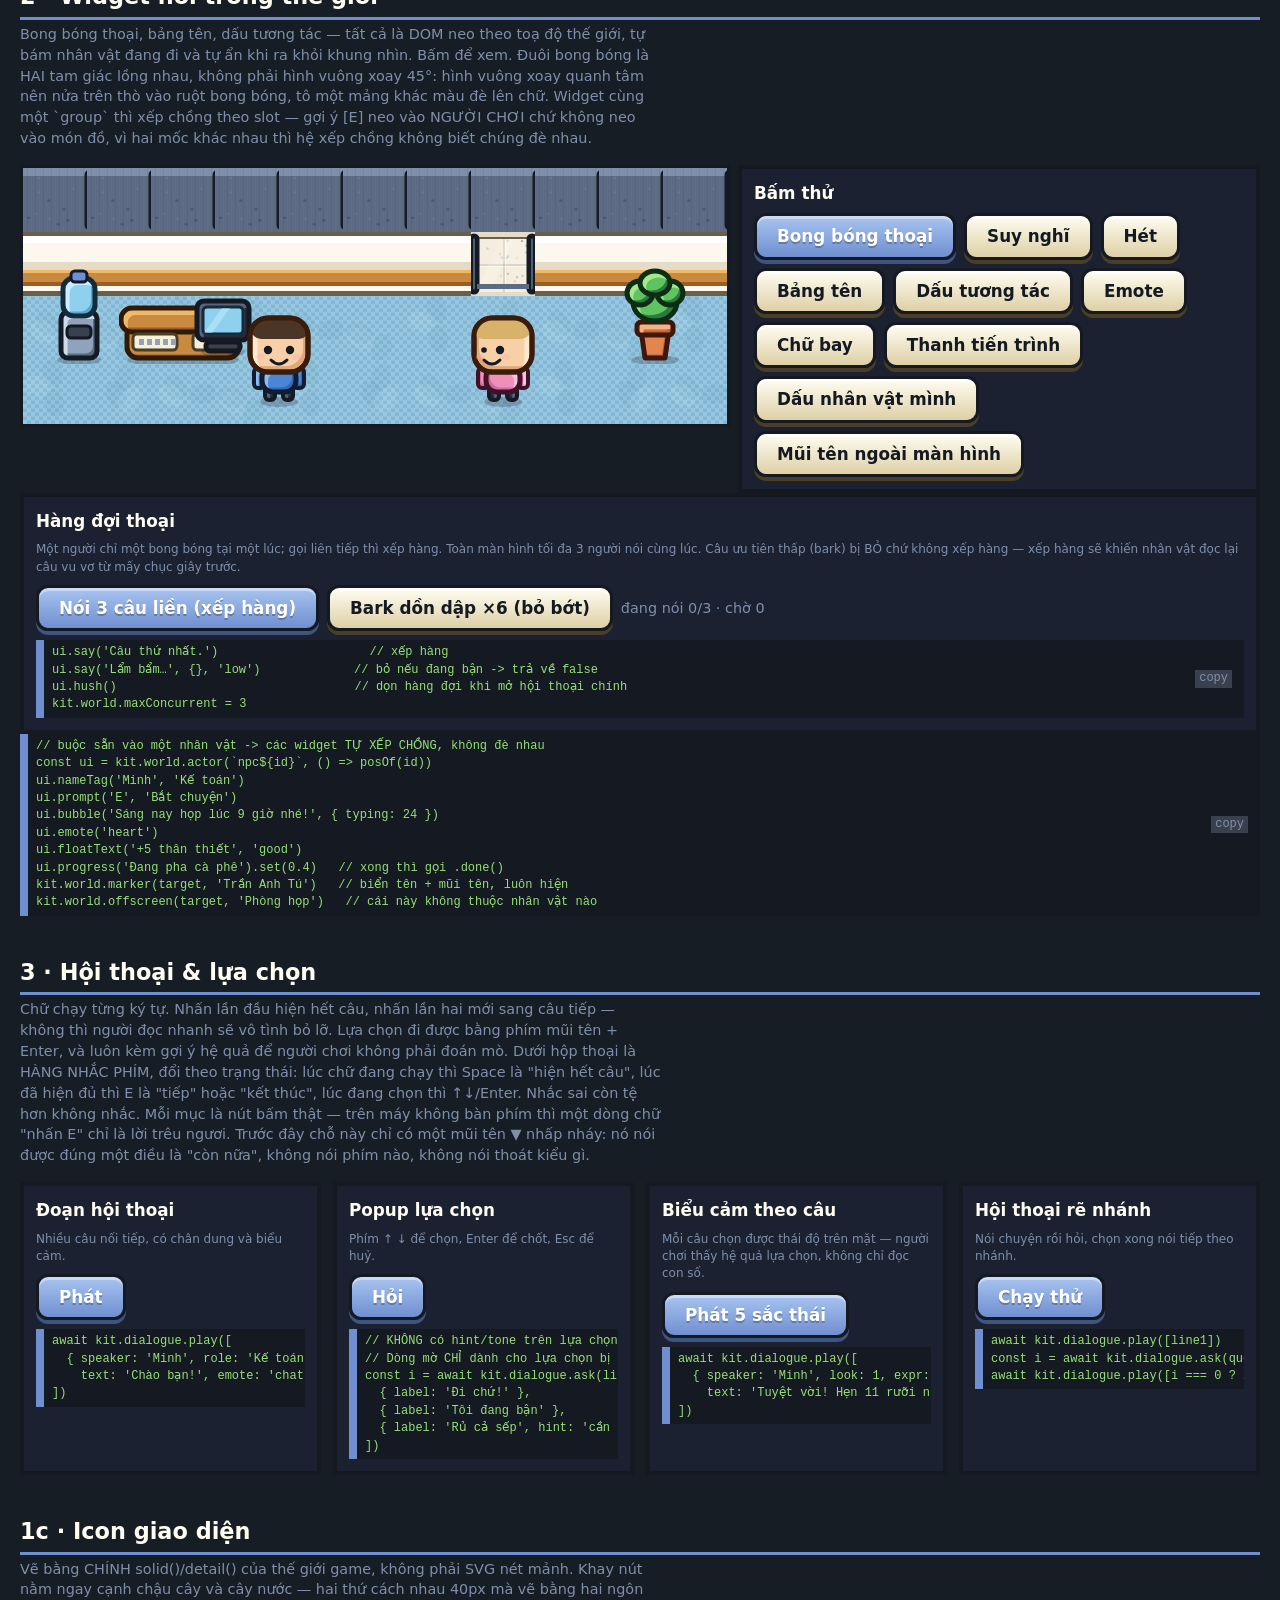
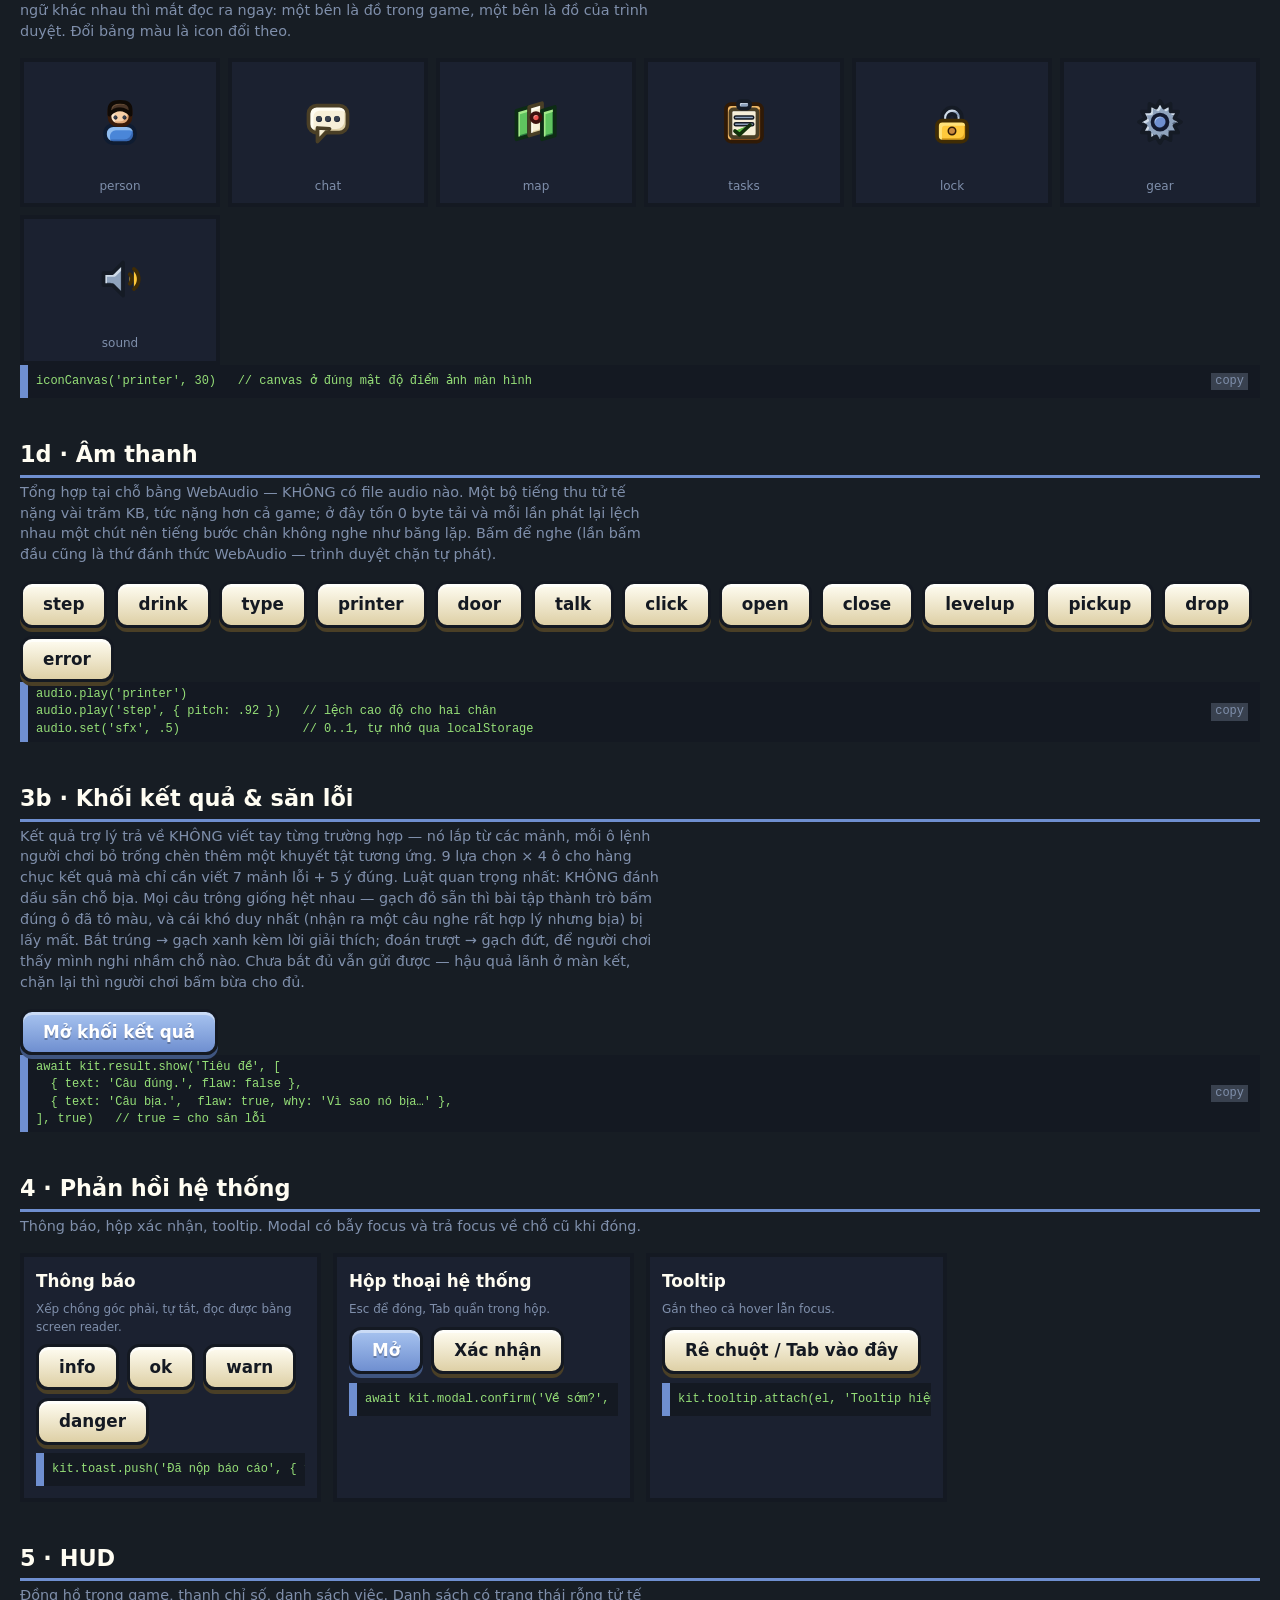
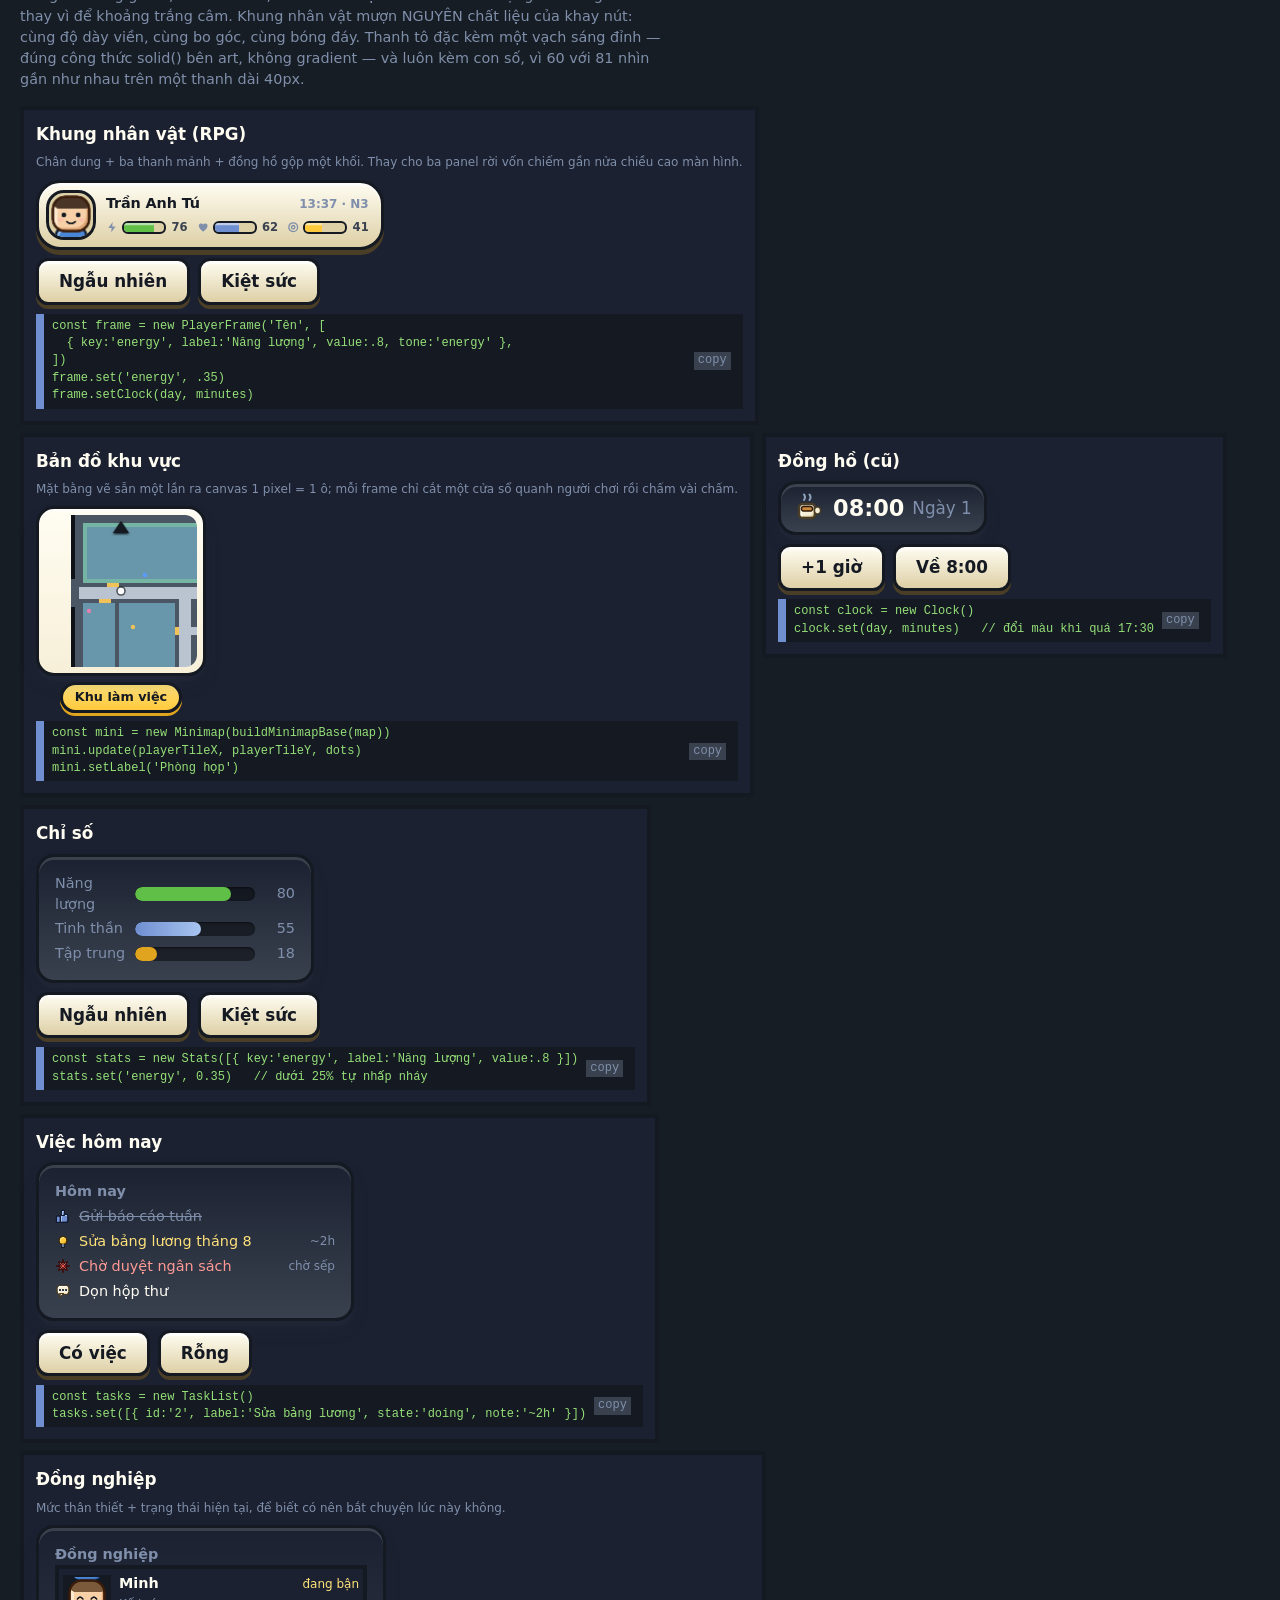
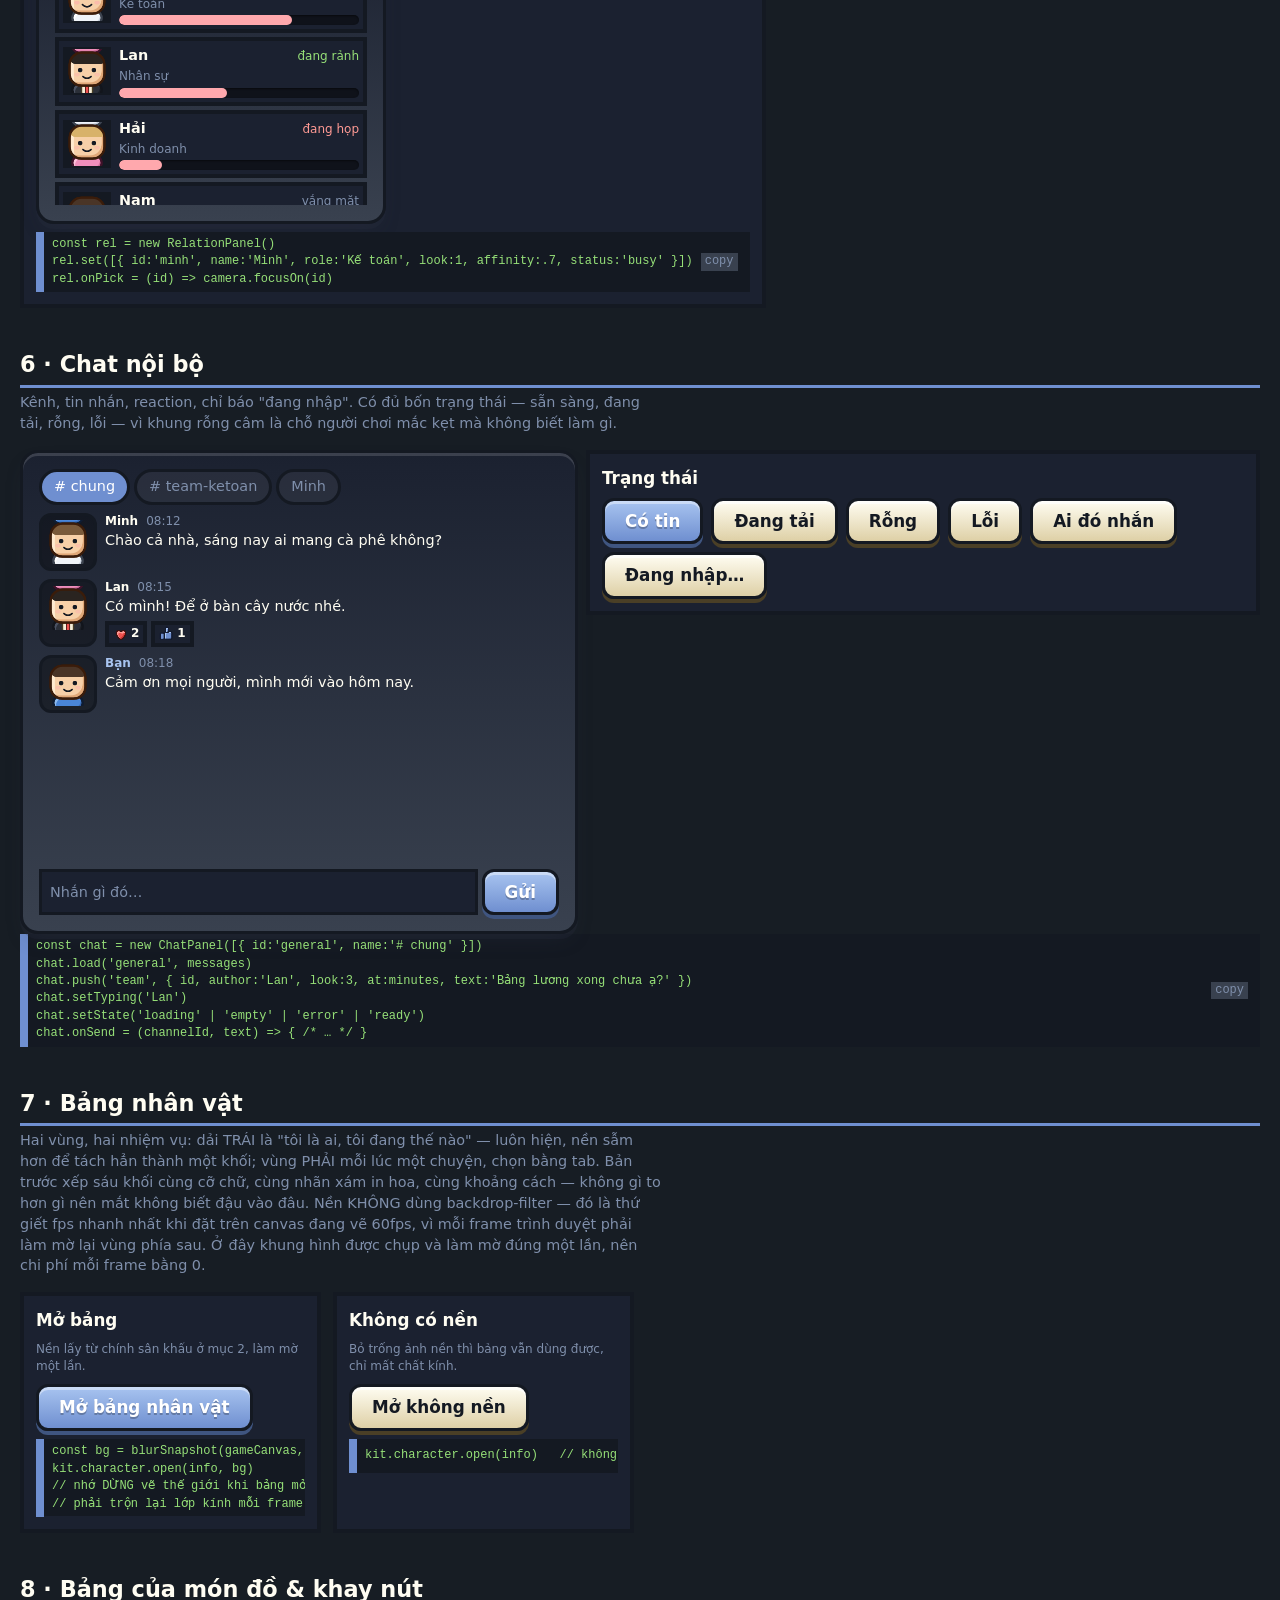
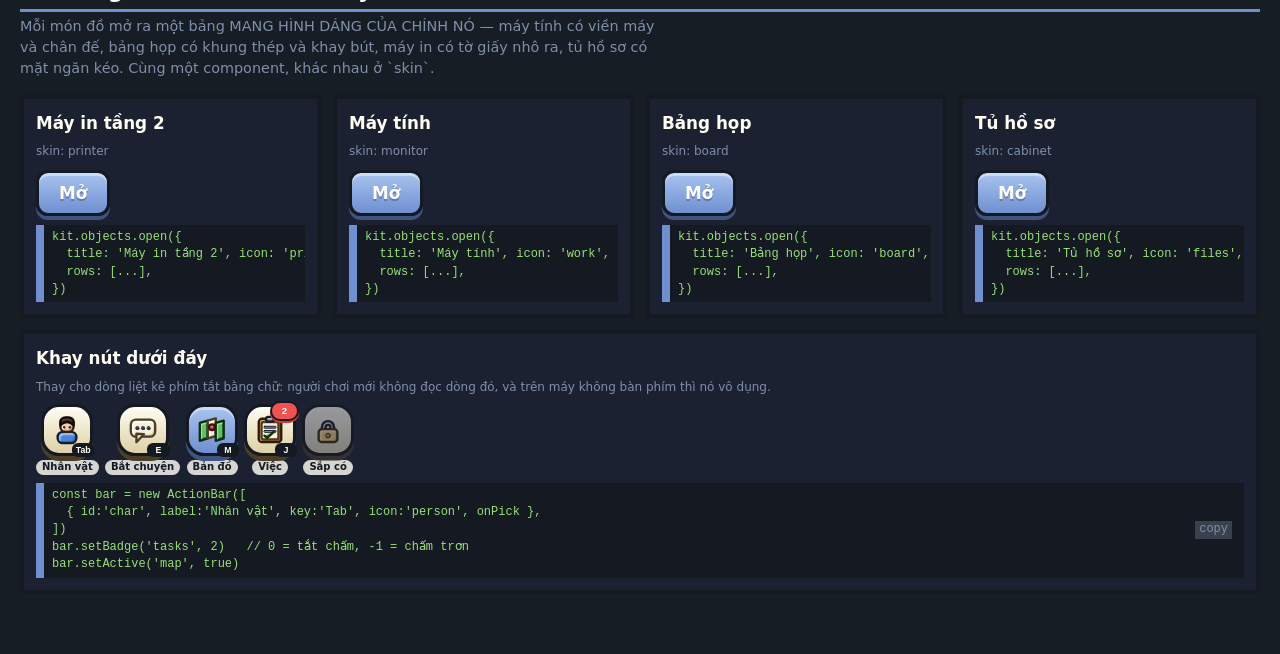
==== commit 8228987e: "Sửa ba lỗi người chơi báo: chương 0 khoá cứng, kẹt ghế, phím mở bảng không đóng được - Bước chương t" ====
--- a/kit.html
+++ b/kit.html
@@ -2,8 +2,8 @@
 <meta charset="utf-8">
 <title>Office Pixel Kit — thư viện element</title>
 <meta name="viewport" content="width=device-width,initial-scale=1">
-<script type="module" crossorigin src="/assets/kit-DVE0xLGl.js"></script>
-<link rel="modulepreload" crossorigin href="/assets/minimapBase-Dif7L99E.js">
+<script type="module" crossorigin src="/assets/kit-BgnYJrJW.js"></script>
+<link rel="modulepreload" crossorigin href="/assets/minimapBase-CRhk890h.js">
 <link rel="stylesheet" crossorigin href="/assets/minimapBase-Wb3pkcKO.css">
 <link rel="stylesheet" crossorigin href="/assets/kit-0KNjAd8D.css">
 
